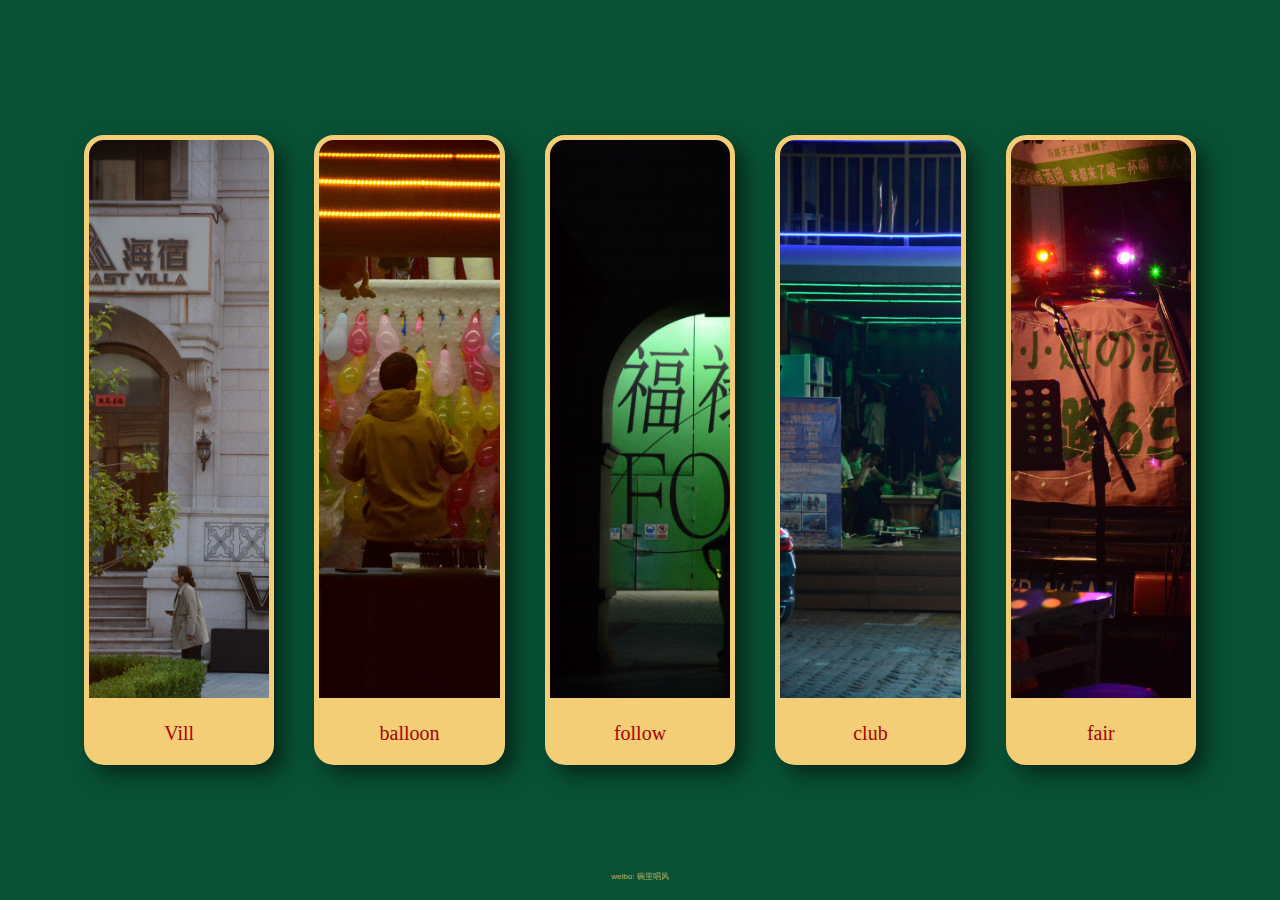
==== index.html @ 8e066c47 "做了一个网页，几张照片" ====
<!DOCTYPE html>
<html lang="en">

<head>
    <meta charset="UTF-8">
    <meta http-equiv="X-UA-Compatible" content="IE=edge">
    <meta name="viewport" content="width=device-width, initial-scale=1.0">
    <title>MYPHOTOS</title>
    <style>
        * {
            padding: 0;
            margin: 0;
        }

        body {
            display: flex;
            justify-content: center;
            align-items: center;
            height: 100vh;
            background-color: rgb(8, 81, 53);
            /* background-image: url(./DSC_0620.JPG); */
        }
        p{
            color:rgba(244, 206, 118, 0.767);
            font-family: Arial, Helvetica, sans-serif;
            text-decoration: none;
            position: absolute;
            bottom:2%;
            font-size: 50%;

        }
        a{
            color:rgba(244, 206, 118, 0.767);
            font-family: Arial, Helvetica, sans-serif;
            text-decoration: none;
        }
        .shell{
            width: 90%;
            height: 70%;
            display: flex;
        }
        .box{
            flex: 1;
            overflow: hidden;
            transition: .5s;
            margin: 0 20px;
            box-shadow: 10px 10px 20px rgba(0, 0, 0, .5);
            border-radius: 20px;
            border: 5px solid rgb(244, 206, 118);
            background-color: rgb(244, 206, 118);
        }
        .box>img{
            width: 150%;
            height: 90%;
            object-fit: cover;
            transition: .5s;
        }
        .box>span{
            font: 200 20px '优设标题黑';
            text-align: center;
            height: 10%;
            display: flex;
            justify-content: center;
            align-items: center;
            color: rgb(167, 1, 0);
        }
        .box:hover{
            flex-basis: 40%;
        }
        .box:hover>img{
            width: 100%;
            height: 100%;
        }
    </style>
</head>

<body>
    <p>weibo: <a href="https://weibo.com/u/7505404200" target="_blank">碗里唱风</a></p>
    <div class="shell">
        <div class="box">
            <img src="./网页_MYPHOTOS_001/DSC_0620.JPG">
            <span>Vill</span>
        </div>
        <div class="box">
            <img src="./网页_MYPHOTOS_001/DSC_0740.JPG">
            <span>balloon</span>
        </div>
        <div class="box">
            <img src="./网页_MYPHOTOS_001/DSC_0693.JPG">
            <span>follow</span>
        </div>
        <div class="box">
            <img src="./网页_MYPHOTOS_001/DSC_0768.JPG">
            <span>club</span>
        </div>
        <div class="box">
            <img src="./网页_MYPHOTOS_001/DSC_0750.JPG">
            <span>fair</span>
        </div>
    </div>
</body>

</html>
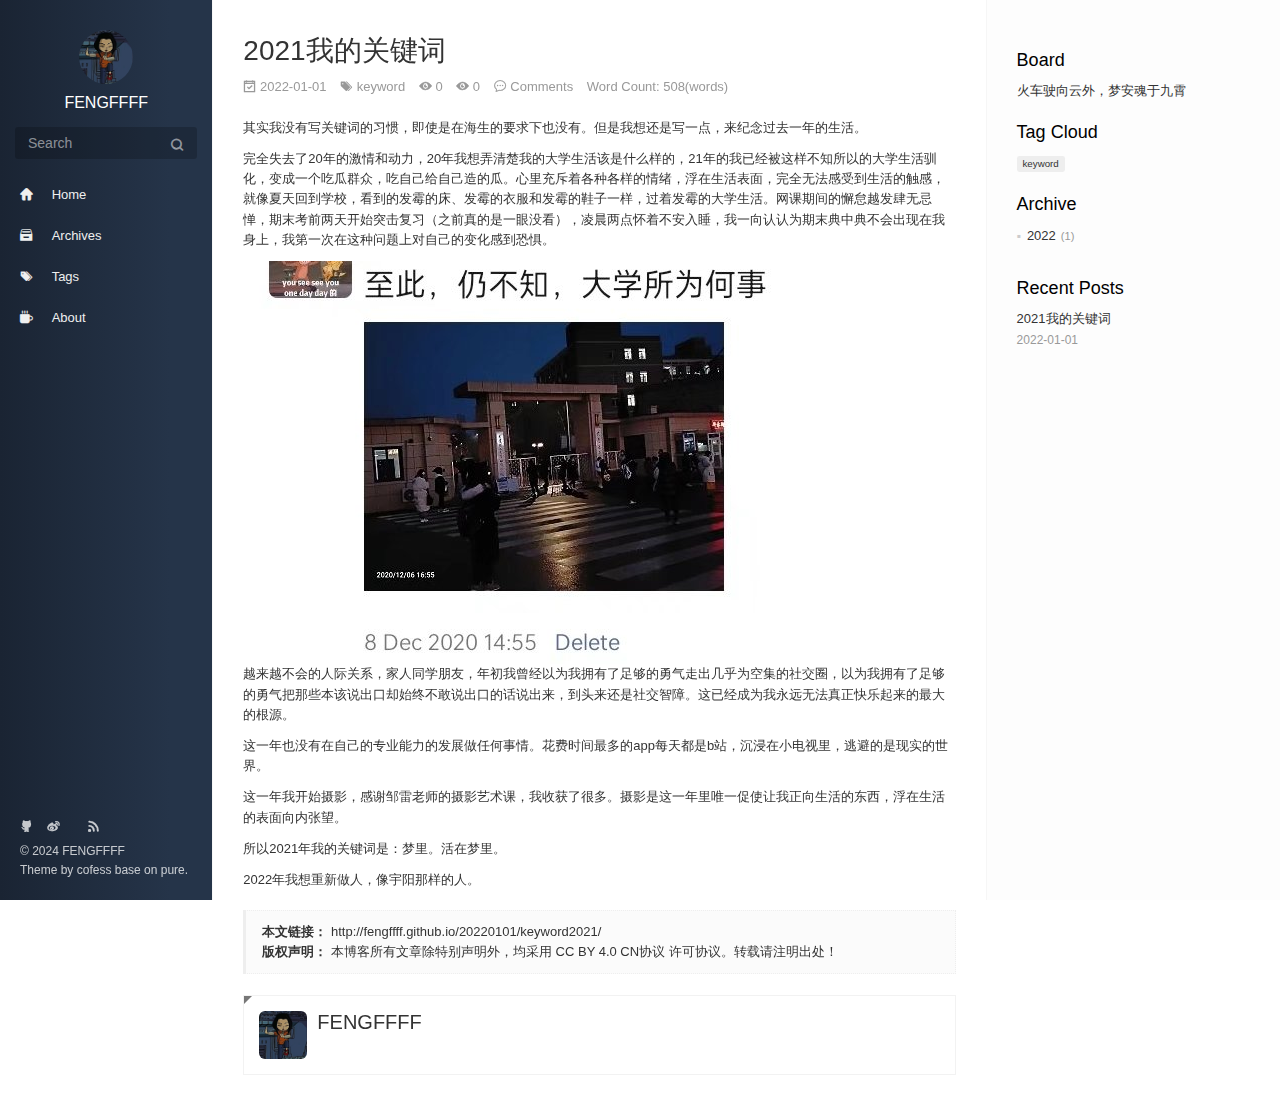
==== commit 39c2da98: "Site updated: 2024-10-10 18:46:12" ====
--- a/index.html
+++ b/index.html
@@ -1,103 +1,409 @@
 <!DOCTYPE html>
-<html lang="en">
-
+<html lang=en>
 <head>
-    <meta charset="UTF-8">
-    <meta http-equiv="X-UA-Compatible" content="IE=edge">
-    <meta name="viewport" content="width=device-width, initial-scale=1.0">
-    <title>MYPHOTOS</title>
-    <style>
-        * {
-            padding: 0;
-            margin: 0;
-        }
-
-        body {
-            display: flex;
-            justify-content: center;
-            align-items: center;
-            height: 100vh;
-            background-color: rgb(8, 81, 53);
-            /* background-image: url(./DSC_0620.JPG); */
-        }
-        p{
-            color:rgba(244, 206, 118, 0.767);
-            font-family: Arial, Helvetica, sans-serif;
-            text-decoration: none;
-            position: absolute;
-            bottom:2%;
-            font-size: 50%;
-
-        }
-        a{
-            color:rgba(244, 206, 118, 0.767);
-            font-family: Arial, Helvetica, sans-serif;
-            text-decoration: none;
-        }
-        .shell{
-            width: 90%;
-            height: 70%;
-            display: flex;
-        }
-        .box{
-            flex: 1;
-            overflow: hidden;
-            transition: .5s;
-            margin: 0 20px;
-            box-shadow: 10px 10px 20px rgba(0, 0, 0, .5);
-            border-radius: 20px;
-            border: 5px solid rgb(244, 206, 118);
-            background-color: rgb(244, 206, 118);
-        }
-        .box>img{
-            width: 150%;
-            height: 90%;
-            object-fit: cover;
-            transition: .5s;
-        }
-        .box>span{
-            font: 200 20px '优设标题黑';
-            text-align: center;
-            height: 10%;
-            display: flex;
-            justify-content: center;
-            align-items: center;
-            color: rgb(167, 1, 0);
-        }
-        .box:hover{
-            flex-basis: 40%;
-        }
-        .box:hover>img{
-            width: 100%;
-            height: 100%;
-        }
-    </style>
-</head>
-
-<body>
-    <p>weibo: <a href="https://weibo.com/u/7505404200" target="_blank">碗里唱风</a></p>
-    <div class="shell">
-        <div class="box">
-            <img src="./网页_MYPHOTOS_001/DSC_0620.JPG">
-            <span>Vill</span>
+  <meta charset="utf-8">
+  
+  <meta http-equiv="X-UA-Compatible" content="IE=edge,chrome=1">
+  <meta name="viewport" content="width=device-width, initial-scale=1, maximum-scale=1, minimum-scale=1, user-scalable=no, minimal-ui">
+  <meta name="renderer" content="webkit">
+  <meta http-equiv="Cache-Control" content="no-transform" />
+  <meta http-equiv="Cache-Control" content="no-siteapp" />
+  <meta name="apple-mobile-web-app-capable" content="yes">
+  <meta name="apple-mobile-web-app-status-bar-style" content="black">
+  <meta name="format-detection" content="telephone=no,email=no,adress=no">
+  <!-- Color theme for statusbar -->
+  <meta name="theme-color" content="#000000" />
+  <!-- 强制页面在当前窗口以独立页面显示,防止别人在框架里调用页面 -->
+  <meta http-equiv="window-target" content="_top" />
+  
+  
+  <title>Hello, FENGFFFF</title>
+  <meta property="og:type" content="website">
+<meta property="og:title" content="风の小站">
+<meta property="og:url" content="http://fengffff.github.io/index.html">
+<meta property="og:site_name" content="风の小站">
+<meta property="og:locale" content="en_US">
+<meta property="article:author" content="FENGFFFF">
+<meta name="twitter:card" content="summary">
+  <!-- Canonical links -->
+  <link rel="canonical" href="http://fengffff.github.io/index.html">
+  
+    <link rel="alternate" href="/atom.xml" title="风の小站" type="application/atom+xml">
+  
+  
+    <link rel="icon" href="images/xiaoyu1.png" type="image/x-icon">
+  
+  
+<link rel="stylesheet" href="/css/style.css">
+
+  
+  
+  
+  
+<meta name="generator" content="Hexo 6.3.0"></head>
+
+
+<body class="main-center theme-black" itemscope itemtype="http://schema.org/WebPage">
+  <header class="header" itemscope itemtype="http://schema.org/WPHeader">
+  <div class="slimContent">
+    <div class="navbar-header">
+      
+      
+      <div class="profile-block text-center">
+        <a id="avatar" href="https://github.com/FENGFFFF" target="_blank">
+          <img class="img-circle img-rotate" src="/images/xiaoyu1.jpg" width="200" height="200">
+        </a>
+        <h2 id="name" class="hidden-xs hidden-sm">FENGFFFF</h2>
+        <h3 id="title" class="hidden-xs hidden-sm hidden-md"></h3>
+        <!-- <small id="location" class="text-muted hidden-xs hidden-sm"><i class="icon icon-map-marker"></i> Dalian, China</small> -->
+      </div>
+      
+      <div class="search" id="search-form-wrap">
+
+    <form class="search-form sidebar-form">
+        <div class="input-group">
+            <input type="text" class="search-form-input form-control" placeholder="Search" />
+            <span class="input-group-btn">
+                <button type="submit" class="search-form-submit btn btn-flat" onclick="return false;"><i class="icon icon-search"></i></button>
+            </span>
         </div>
-        <div class="box">
-            <img src="./网页_MYPHOTOS_001/DSC_0740.JPG">
-            <span>balloon</span>
+    </form>
+    <div class="ins-search">
+  <div class="ins-search-mask"></div>
+  <div class="ins-search-container">
+    <div class="ins-input-wrapper">
+      <input type="text" class="ins-search-input" placeholder="Type something..." x-webkit-speech />
+      <button type="button" class="close ins-close ins-selectable" data-dismiss="modal" aria-label="Close"><span aria-hidden="true">×</span></button>
+    </div>
+    <div class="ins-section-wrapper">
+      <div class="ins-section-container"></div>
+    </div>
+  </div>
+</div>
+
+
+</div>
+      <button class="navbar-toggle collapsed" type="button" data-toggle="collapse" data-target="#main-navbar" aria-controls="main-navbar" aria-expanded="false">
+        <span class="sr-only">Toggle navigation</span>
+        <span class="icon-bar"></span>
+        <span class="icon-bar"></span>
+        <span class="icon-bar"></span>
+      </button>
+    </div>
+    <nav id="main-navbar" class="collapse navbar-collapse" itemscope itemtype="http://schema.org/SiteNavigationElement" role="navigation">
+      <ul class="nav navbar-nav main-nav ">
+        
+        
+        <li class="menu-item menu-item-home">
+          <a href="/.">
+            
+            <i class="icon icon-home-fill"></i>
+            
+            <span class="menu-title">Home</span>
+          </a>
+        </li>
+        
+        
+        <li class="menu-item menu-item-archives">
+          <a href="/archives">
+            
+            <i class="icon icon-archives-fill"></i>
+            
+            <span class="menu-title">Archives</span>
+          </a>
+        </li>
+        
+        
+        <li class="menu-item menu-item-tags">
+          <a href="/tags">
+            
+            <i class="icon icon-tags"></i>
+            
+            <span class="menu-title">Tags</span>
+          </a>
+        </li>
+        
+        
+        <li class="menu-item menu-item-about">
+          <a href="/about">
+            
+            <i class="icon icon-cup-fill"></i>
+            
+            <span class="menu-title">About</span>
+          </a>
+        </li>
+        
+      </ul>
+      
+	
+    <ul class="social-links">
+    	
+        <li><a href="https://github.com/FENGFFFF" target="_blank" title="Github" data-toggle=tooltip data-placement=top><i class="icon icon-github"></i></a></li>
+        
+        <li><a href="https://weibo.com/u/7505404200" target="_blank" title="Weibo" data-toggle=tooltip data-placement=top><i class="icon icon-weibo"></i></a></li>
+        
+        <li><a href="https://space.bilibili.com/353689349" target="_blank" title="Bilibili" data-toggle=tooltip data-placement=top><i class="icon icon-bilibili"></i></a></li>
+        
+        <li><a href="/atom.xml" target="_blank" title="Rss" data-toggle=tooltip data-placement=top><i class="icon icon-rss"></i></a></li>
+        
+    </ul>
+
+    </nav>
+  </div>
+</header>
+
+  
+    <aside class="sidebar" itemscope itemtype="http://schema.org/WPSideBar">
+  <div class="slimContent">
+    
+      <div class="widget">
+    <h3 class="widget-title">Board</h3>
+    <div class="widget-body">
+        <div id="board">
+            <div class="content">
+                <p>火车驶向云外，梦安魂于九霄</p>
+            </div>
         </div>
-        <div class="box">
-            <img src="./网页_MYPHOTOS_001/DSC_0693.JPG">
-            <span>follow</span>
+    </div>
+</div>
+
+    
+      
+
+    
+      
+  <div class="widget">
+    <h3 class="widget-title">Tag Cloud</h3>
+    <div class="widget-body tagcloud">
+      <a href="/tags/keyword/" style="font-size: 13px;">keyword</a>
+    </div>
+  </div>
+
+    
+      
+  <div class="widget">
+    <h3 class="widget-title">Archive</h3>
+    <div class="widget-body">
+      <ul class="archive-list"><li class="archive-list-item"><a class="archive-list-link" href="/archives/2022/">2022</a><span class="archive-list-count">1</span></li></ul>
+    </div>
+  </div>
+
+
+    
+      
+  <div class="widget">
+    <h3 class="widget-title">Recent Posts</h3>
+    <div class="widget-body">
+      <ul class="recent-post-list list-unstyled no-thumbnail">
+        
+          <li>
+            
+            <div class="item-inner">
+              <p class="item-category">
+                
+              </p>
+              <p class="item-title">
+                <a href="/20220101/keyword2021/" class="title">2021我的关键词</a>
+              </p>
+              <p class="item-date">
+                <time datetime="2022-01-01T00:24:00.000Z" itemprop="datePublished">2022-01-01</time>
+              </p>
+            </div>
+          </li>
+          
+      </ul>
+    </div>
+  </div>
+  
+
+    
+  </div>
+</aside>
+
+  
+  <main class="main" role="main">
+  
+  
+    <div class="content">
+  <article id="post-keyword2021" class="article article-type-post" itemscope itemtype="http://schema.org/BlogPosting">
+    
+    <div class="article-header">
+      
+        
+  
+    <h1 itemprop="name">
+      <a class="article-title" href="/20220101/keyword2021/">2021我的关键词</a>
+    </h1>
+  
+
+      
+      <div class="article-meta">
+        <span class="article-date">
+    <i class="icon icon-calendar-check"></i>
+	<a href="/20220101/keyword2021/" class="article-date">
+	  <time datetime="2022-01-01T00:24:00.000Z" itemprop="datePublished">2022-01-01</time>
+	</a>
+</span>
+        
+        
+  <span class="article-tag">
+    <i class="icon icon-tags"></i>
+	<a class="article-tag-link-link" href="/tags/keyword/" rel="tag">keyword</a>
+  </span>
+
+
+        
+	<span class="article-read hidden-xs">
+	    <i class="icon icon-eye-fill" aria-hidden="true"></i>
+	    <span id="busuanzi_container_page_pv">
+			<span id="busuanzi_value_page_pv">0</span>
+		</span>
+	</span>
+
+
+	<span class="article-read hidden-xs">
+    	<i class="icon icon-eye-fill" aria-hidden="true"></i>
+    	<span id="/20220101/keyword2021/" class="leancloud_visitors"  data-flag-title="2021我的关键词">
+			<span class="leancloud-visitors-count">0</span>
+		</span>
+    </span>
+
+        <span class="post-comment"><i class="icon icon-comment"></i> <a href="/20220101/keyword2021/#comments" class="article-comment-link">Comments</a></span>
+        
+	
+		<span class="post-wordcount hidden-xs" itemprop="wordCount">Word Count: 508(words)</span>
+	
+	
+
+      </div>
+    </div>
+    <div class="article-entry marked-body" itemprop="articleBody">
+      
+        <p>其实我没有写关键词的习惯，即使是在海生的要求下也没有。但是我想还是写一点，来纪念过去一年的生活。</p>
+<p>完全失去了20年的激情和动力，20年我想弄清楚我的大学生活该是什么样的，21年的我已经被这样不知所以的大学生活驯化，变成一个吃瓜群众，吃自己给自己造的瓜。心里充斥着各种各样的情绪，浮在生活表面，完全无法感受到生活的触感，就像夏天回到学校，看到的发霉的床、发霉的衣服和发霉的鞋子一样，过着发霉的大学生活。网课期间的懈怠越发肆无忌惮，期末考前两天开始突击复习（之前真的是一眼没看），凌晨两点怀着不安入睡，我一向认认为期末典中典不会出现在我身上，我第一次在这种问题上对自己的变化感到恐惧。</p>
+<img src="/20220101/keyword2021/keyword2021-1.jpg" class="" title="2020年12月8日 如今早已找不回那种活力和冲撞的状态">
+
+<p>越来越不会的人际关系，家人同学朋友，年初我曾经以为我拥有了足够的勇气走出几乎为空集的社交圈，以为我拥有了足够的勇气把那些本该说出口却始终不敢说出口的话说出来，到头来还是社交智障。这已经成为我永远无法真正快乐起来的最大的根源。</p>
+<p>这一年也没有在自己的专业能力的发展做任何事情。花费时间最多的app每天都是b站，沉浸在小电视里，逃避的是现实的世界。</p>
+<p>这一年我开始摄影，感谢邹雷老师的摄影艺术课，我收获了很多。摄影是这一年里唯一促使让我正向生活的东西，浮在生活的表面向内张望。</p>
+<p>所以2021年我的关键词是：梦里。活在梦里。</p>
+<p>2022年我想重新做人，像宇阳那样的人。</p>
+
+      
+    </div>
+    <div class="article-footer">
+      <blockquote class="mt-2x">
+  <ul class="post-copyright list-unstyled">
+    
+    <li class="post-copyright-link hidden-xs">
+      <strong>本文链接：</strong>
+      <a href="http://fengffff.github.io/20220101/keyword2021/" title="2021我的关键词" target="_blank" rel="external">http://fengffff.github.io/20220101/keyword2021/</a>
+    </li>
+    
+    <li class="post-copyright-license">
+      <strong>版权声明： </strong> 本博客所有文章除特别声明外，均采用 <a href="http://creativecommons.org/licenses/by/4.0/deed.zh" target="_blank" rel="external">CC BY 4.0 CN协议</a> 许可协议。转载请注明出处！
+    </li>
+  </ul>
+</blockquote>
+
+
+<div class="panel panel-default panel-badger">
+  <div class="panel-body">
+    <figure class="media">
+      <div class="media-left">
+        <a href="https://github.com/FENGFFFF" target="_blank" class="img-burn thumb-sm visible-lg">
+          <img src="/images/xiaoyu1.jpg" class="img-rounded w-full" alt="">
+        </a>
+      </div>
+      <div class="media-body">
+        <h3 class="media-heading"><a href="https://github.com/FENGFFFF" target="_blank"><span class="text-dark">FENGFFFF</span><small class="ml-1x"></small></a></h3>
+        <div></div>
+      </div>
+    </figure>
+  </div>
+</div>
+
+
+    </div>
+  </article>
+  
+</div>
+
+  
+
+   
+</main>
+
+  <footer class="footer" itemscope itemtype="http://schema.org/WPFooter">
+	
+	
+    <ul class="social-links">
+    	
+        <li><a href="https://github.com/FENGFFFF" target="_blank" title="Github" data-toggle=tooltip data-placement=top><i class="icon icon-github"></i></a></li>
+        
+        <li><a href="https://weibo.com/u/7505404200" target="_blank" title="Weibo" data-toggle=tooltip data-placement=top><i class="icon icon-weibo"></i></a></li>
+        
+        <li><a href="https://space.bilibili.com/353689349" target="_blank" title="Bilibili" data-toggle=tooltip data-placement=top><i class="icon icon-bilibili"></i></a></li>
+        
+        <li><a href="/atom.xml" target="_blank" title="Rss" data-toggle=tooltip data-placement=top><i class="icon icon-rss"></i></a></li>
+        
+    </ul>
+
+    <div class="copyright">
+    	
+        &copy; 2024 FENGFFFF
+        
+        <div class="publishby">
+        	Theme by <a href="https://github.com/cofess" target="_blank"> cofess </a>base on <a href="https://github.com/cofess/hexo-theme-pure" target="_blank">pure</a>.
         </div>
-        <div class="box">
-            <img src="./网页_MYPHOTOS_001/DSC_0768.JPG">
-            <span>club</span>
-        </div>
-        <div class="box">
-            <img src="./网页_MYPHOTOS_001/DSC_0750.JPG">
-            <span>fair</span>
-        </div>
-    </div>
+    </div>
+</footer>
+  <script src="//cdn.jsdelivr.net/npm/jquery@1.12.4/dist/jquery.min.js"></script>
+<script>
+window.jQuery || document.write('<script src="js/jquery.min.js"><\/script>')
+</script>
+
+<script src="/js/plugin.min.js"></script>
+
+
+<script src="/js/application.js"></script>
+
+
+    <script>
+(function (window) {
+    var INSIGHT_CONFIG = {
+        TRANSLATION: {
+            POSTS: 'Posts',
+            PAGES: 'Pages',
+            CATEGORIES: 'Categories',
+            TAGS: 'Tags',
+            UNTITLED: '(Untitled)',
+        },
+        ROOT_URL: '/',
+        CONTENT_URL: '/content.json',
+    };
+    window.INSIGHT_CONFIG = INSIGHT_CONFIG;
+})(window);
+</script>
+
+<script src="/js/insight.js"></script>
+
+
+
+
+
+
+   
+<script async src="//busuanzi.ibruce.info/busuanzi/2.3/busuanzi.pure.mini.js"></script>
+
+
+
+
+
+
+
+
+
+
 </body>
-
 </html>--- a/css/style.css
+++ b/css/style.css
@@ -0,0 +1,9215 @@
+@charset "UTF-8";
+
+/**
+ * global variables and mixins
+ */
+
+/**
+ * font family
+ */
+
+/**
+ * 
+ */
+
+/* Mixins */
+
+/**
+ * bootstrap
+ */
+
+/*!
+ * Bootstrap v3.3.7 (http://getbootstrap.com)
+ * Copyright 2011-2016 Twitter, Inc.
+ * Licensed under MIT (https://github.com/twbs/bootstrap/blob/master/LICENSE)
+ */
+
+/*! normalize.css v3.0.3 | MIT License | github.com/necolas/normalize.css */
+
+html {
+  font-family: sans-serif;
+  -ms-text-size-adjust: 100%;
+  -webkit-text-size-adjust: 100%;
+}
+
+body {
+  margin: 0;
+}
+
+article,
+aside,
+details,
+figcaption,
+figure,
+footer,
+header,
+hgroup,
+main,
+menu,
+nav,
+section,
+summary {
+  display: block;
+}
+
+audio,
+canvas,
+progress,
+video {
+  display: inline-block;
+  vertical-align: baseline;
+}
+
+audio:not([controls]) {
+  display: none;
+  height: 0;
+}
+
+[hidden],
+template {
+  display: none;
+}
+
+a {
+  background-color: transparent;
+}
+
+a:active,
+a:hover {
+  outline: 0;
+}
+
+abbr[title] {
+  border-bottom: 1px dotted;
+}
+
+b,
+strong {
+  font-weight: bold;
+}
+
+dfn {
+  font-style: italic;
+}
+
+h1 {
+  font-size: 2em;
+  margin: 0.67em 0;
+}
+
+mark {
+  background: #ff0;
+  color: #000;
+}
+
+small {
+  font-size: 80%;
+}
+
+sub,
+sup {
+  font-size: 75%;
+  line-height: 0;
+  position: relative;
+  vertical-align: baseline;
+}
+
+sup {
+  top: -0.5em;
+}
+
+sub {
+  bottom: -0.25em;
+}
+
+img {
+  border: 0;
+}
+
+svg:not(:root) {
+  overflow: hidden;
+}
+
+figure {
+  margin: 1em 40px;
+}
+
+hr {
+  -webkit-box-sizing: content-box;
+  box-sizing: content-box;
+  height: 0;
+}
+
+pre {
+  overflow: auto;
+}
+
+code,
+kbd,
+pre,
+samp {
+  font-family: monospace,monospace;
+  font-size: 1em;
+}
+
+button,
+input,
+optgroup,
+select,
+textarea {
+  color: inherit;
+  font: inherit;
+  margin: 0;
+}
+
+button {
+  overflow: visible;
+}
+
+button,
+select {
+  text-transform: none;
+}
+
+button,
+html input[type="button"],
+input[type="reset"],
+input[type="submit"] {
+  -webkit-appearance: button;
+  cursor: pointer;
+}
+
+button[disabled],
+html input[disabled] {
+  cursor: default;
+}
+
+button::-moz-focus-inner,
+input::-moz-focus-inner {
+  border: 0;
+  padding: 0;
+}
+
+input {
+  line-height: normal;
+}
+
+input[type="checkbox"],
+input[type="radio"] {
+  -webkit-box-sizing: border-box;
+  box-sizing: border-box;
+  padding: 0;
+}
+
+input[type="number"]::-webkit-inner-spin-button,
+input[type="number"]::-webkit-outer-spin-button {
+  height: auto;
+}
+
+input[type="search"] {
+  -webkit-appearance: textfield;
+  -webkit-box-sizing: content-box;
+  box-sizing: content-box;
+}
+
+input[type="search"]::-webkit-search-cancel-button,
+input[type="search"]::-webkit-search-decoration {
+  -webkit-appearance: none;
+}
+
+fieldset {
+  border: 1px solid #c0c0c0;
+  margin: 0 2px;
+  padding: 0.35em 0.625em 0.75em;
+}
+
+legend {
+  border: 0;
+  padding: 0;
+}
+
+textarea {
+  overflow: auto;
+}
+
+optgroup {
+  font-weight: bold;
+}
+
+table {
+  border-collapse: collapse;
+  border-spacing: 0;
+}
+
+td,
+th {
+  padding: 0;
+}
+
+/*! Source: https://github.com/h5bp/html5-boilerplate/blob/master/src/css/main.css */
+
+* {
+  -webkit-box-sizing: border-box;
+  box-sizing: border-box;
+}
+
+*:before,
+*:after {
+  -webkit-box-sizing: border-box;
+  box-sizing: border-box;
+}
+
+html {
+  font-size: 10px;
+  -webkit-tap-highlight-color: transparent;
+}
+
+input,
+button,
+select,
+textarea {
+  font-family: inherit;
+  font-size: inherit;
+  line-height: inherit;
+}
+
+a {
+  color: #2196f3;
+  text-decoration: none;
+}
+
+a:hover,
+a:focus {
+  color: #0a6ebd;
+  text-decoration: underline;
+}
+
+a:focus {
+  outline: 5px auto -webkit-focus-ring-color;
+  outline-offset: -2px;
+}
+
+figure {
+  margin: 0;
+}
+
+img {
+  vertical-align: middle;
+}
+
+.img-responsive {
+  display: block;
+  max-width: 100%;
+  height: auto;
+}
+
+.img-rounded {
+  border-radius: 6px;
+}
+
+.img-thumbnail {
+  padding: 4px;
+  line-height: 1.57143;
+  background-color: #fff;
+  border: 1px solid #ddd;
+  border-radius: 4px;
+  -webkit-transition: all 0.2s ease-in-out;
+  transition: all 0.2s ease-in-out;
+  display: inline-block;
+  max-width: 100%;
+  height: auto;
+}
+
+.img-circle {
+  border-radius: 50%;
+}
+
+hr {
+  margin-top: 21px;
+  margin-bottom: 21px;
+  border: 0;
+  border-top: 1px solid #eeeeee;
+}
+
+.sr-only {
+  position: absolute;
+  width: 1px;
+  height: 1px;
+  margin: -1px;
+  padding: 0;
+  overflow: hidden;
+  clip: rect(0, 0, 0, 0);
+  border: 0;
+}
+
+.sr-only-focusable:active,
+.sr-only-focusable:focus {
+  position: static;
+  width: auto;
+  height: auto;
+  margin: 0;
+  overflow: visible;
+  clip: auto;
+}
+
+[role="button"] {
+  cursor: pointer;
+}
+
+h1,
+h2,
+h3,
+h4,
+h5,
+h6,
+.h1,
+.h2,
+.h3,
+.h4,
+.h5,
+.h6 {
+  font-family: inherit;
+  font-weight: 500;
+  line-height: 1.1;
+  color: inherit;
+}
+
+h1 small,
+h1 .small,
+h2 small,
+h2 .small,
+h3 small,
+h3 .small,
+h4 small,
+h4 .small,
+h5 small,
+h5 .small,
+h6 small,
+h6 .small,
+.h1 small,
+.h1 .small,
+.h2 small,
+.h2 .small,
+.h3 small,
+.h3 .small,
+.h4 small,
+.h4 .small,
+.h5 small,
+.h5 .small,
+.h6 small,
+.h6 .small {
+  font-weight: normal;
+  line-height: 1;
+  color: #777777;
+}
+
+h1,
+.h1,
+h2,
+.h2,
+h3,
+.h3 {
+  margin-top: 21px;
+  margin-bottom: 10.5px;
+}
+
+h1 small,
+h1 .small,
+.h1 small,
+.h1 .small,
+h2 small,
+h2 .small,
+.h2 small,
+.h2 .small,
+h3 small,
+h3 .small,
+.h3 small,
+.h3 .small {
+  font-size: 65%;
+}
+
+h4,
+.h4,
+h5,
+.h5,
+h6,
+.h6 {
+  margin-top: 10.5px;
+  margin-bottom: 10.5px;
+}
+
+h4 small,
+h4 .small,
+.h4 small,
+.h4 .small,
+h5 small,
+h5 .small,
+.h5 small,
+.h5 .small,
+h6 small,
+h6 .small,
+.h6 small,
+.h6 .small {
+  font-size: 75%;
+}
+
+h1,
+.h1 {
+  font-size: 28px;
+}
+
+h2,
+.h2 {
+  font-size: 24px;
+}
+
+h3,
+.h3 {
+  font-size: 20px;
+}
+
+h4,
+.h4 {
+  font-size: 16px;
+}
+
+h5,
+.h5 {
+  font-size: 12px;
+}
+
+h6,
+.h6 {
+  font-size: 10px;
+}
+
+p {
+  margin: 0 0 10.5px;
+}
+
+.lead {
+  margin-bottom: 21px;
+  font-size: 16px;
+  font-weight: 300;
+  line-height: 1.4;
+}
+
+small,
+.small {
+  font-size: 85%;
+}
+
+mark,
+.mark {
+  background-color: #fcf8e3;
+  padding: .2em;
+}
+
+.text-left {
+  text-align: left;
+}
+
+.text-right {
+  text-align: right;
+}
+
+.text-center {
+  text-align: center;
+}
+
+.text-justify {
+  text-align: justify;
+}
+
+.text-nowrap {
+  white-space: nowrap;
+}
+
+.text-lowercase {
+  text-transform: lowercase;
+}
+
+.text-uppercase,
+.initialism {
+  text-transform: uppercase;
+}
+
+.text-capitalize {
+  text-transform: capitalize;
+}
+
+.text-muted {
+  color: #777777 !important;
+}
+
+.text-primary {
+  color: #2196f3;
+}
+
+a.text-primary:hover,
+a.text-primary:focus {
+  color: #0c7cd5;
+}
+
+.text-success {
+  color: #3c763d;
+}
+
+a.text-success:hover,
+a.text-success:focus {
+  color: #2b542c;
+}
+
+.text-info {
+  color: #31708f;
+}
+
+a.text-info:hover,
+a.text-info:focus {
+  color: #245269;
+}
+
+.text-warning {
+  color: #8a6d3b;
+}
+
+a.text-warning:hover,
+a.text-warning:focus {
+  color: #66512c;
+}
+
+.text-danger {
+  color: #a94442;
+}
+
+a.text-danger:hover,
+a.text-danger:focus {
+  color: #843534;
+}
+
+.bg-primary {
+  color: #fff;
+}
+
+.bg-primary {
+  background-color: #2196f3;
+}
+
+a.bg-primary:hover,
+a.bg-primary:focus {
+  background-color: #0c7cd5;
+}
+
+.bg-success {
+  background-color: #dff0d8;
+}
+
+a.bg-success:hover,
+a.bg-success:focus {
+  background-color: #c1e2b3;
+}
+
+.bg-info {
+  background-color: #d9edf7;
+}
+
+a.bg-info:hover,
+a.bg-info:focus {
+  background-color: #afd9ee;
+}
+
+.bg-warning {
+  background-color: #fcf8e3;
+}
+
+a.bg-warning:hover,
+a.bg-warning:focus {
+  background-color: #f7ecb5;
+}
+
+.bg-danger {
+  background-color: #f2dede;
+}
+
+a.bg-danger:hover,
+a.bg-danger:focus {
+  background-color: #e4b9b9;
+}
+
+.page-header {
+  padding-bottom: 9.5px;
+  margin: 42px 0 21px;
+  border-bottom: 1px solid #eeeeee;
+}
+
+ul,
+ol {
+  margin-top: 0;
+  margin-bottom: 10.5px;
+}
+
+ul ul,
+ul ol,
+ol ul,
+ol ol {
+  margin-bottom: 0;
+}
+
+.list-unstyled {
+  padding-left: 0;
+  list-style: none;
+}
+
+.list-inline {
+  padding-left: 0;
+  list-style: none;
+  margin-left: -5px;
+}
+
+.list-inline > li {
+  display: inline-block;
+  padding-left: 5px;
+  padding-right: 5px;
+}
+
+dl {
+  margin-top: 0;
+  margin-bottom: 21px;
+}
+
+dt,
+dd {
+  line-height: 1.57143;
+}
+
+dt {
+  font-weight: bold;
+}
+
+dd {
+  margin-left: 0;
+}
+
+.dl-horizontal dd:before,
+.dl-horizontal dd:after {
+  content: " ";
+  display: table;
+}
+
+.dl-horizontal dd:after {
+  clear: both;
+}
+
+abbr[title],
+abbr[data-original-title] {
+  cursor: help;
+  border-bottom: 1px dotted #777777;
+}
+
+.initialism {
+  font-size: 90%;
+}
+
+blockquote {
+  padding: 10.5px 16px;
+  margin: 0 0 21px;
+  border: 1px dotted #eeeeee;
+  border-left: 3px solid #eeeeee;
+  background-color: #fbfbfb;
+}
+
+blockquote p:last-child,
+blockquote ul:last-child,
+blockquote ol:last-child {
+  margin-bottom: 0;
+}
+
+blockquote footer,
+blockquote small,
+blockquote .small {
+  display: block;
+  font-size: 80%;
+  line-height: 1.57143;
+  color: #777777;
+}
+
+blockquote footer:before,
+blockquote small:before,
+blockquote .small:before {
+  content: '\2014 \00A0';
+}
+
+.blockquote-reverse,
+blockquote.pull-right {
+  padding-right: 15px;
+  padding-left: 0;
+  border-right: 5px solid #eeeeee;
+  border-left: 0;
+  text-align: right;
+}
+
+.blockquote-reverse footer:before,
+.blockquote-reverse small:before,
+.blockquote-reverse .small:before,
+blockquote.pull-right footer:before,
+blockquote.pull-right small:before,
+blockquote.pull-right .small:before {
+  content: '';
+}
+
+.blockquote-reverse footer:after,
+.blockquote-reverse small:after,
+.blockquote-reverse .small:after,
+blockquote.pull-right footer:after,
+blockquote.pull-right small:after,
+blockquote.pull-right .small:after {
+  content: '\00A0 \2014';
+}
+
+address {
+  margin-bottom: 21px;
+  font-style: normal;
+  line-height: 1.57143;
+}
+
+.container {
+  margin-right: auto;
+  margin-left: auto;
+  padding-left: 15px;
+  padding-right: 15px;
+}
+
+.container:before,
+.container:after {
+  content: " ";
+  display: table;
+}
+
+.container:after {
+  clear: both;
+}
+
+.container-fluid {
+  margin-right: auto;
+  margin-left: auto;
+  padding-left: 15px;
+  padding-right: 15px;
+}
+
+.container-fluid:before,
+.container-fluid:after {
+  content: " ";
+  display: table;
+}
+
+.container-fluid:after {
+  clear: both;
+}
+
+.row {
+  margin-left: -15px;
+  margin-right: -15px;
+}
+
+.row:before,
+.row:after {
+  content: " ";
+  display: table;
+}
+
+.row:after {
+  clear: both;
+}
+
+.col-xs-1,
+.col-sm-1,
+.col-md-1,
+.col-lg-1,
+.col-xs-2,
+.col-sm-2,
+.col-md-2,
+.col-lg-2,
+.col-xs-3,
+.col-sm-3,
+.col-md-3,
+.col-lg-3,
+.col-xs-4,
+.col-sm-4,
+.col-md-4,
+.col-lg-4,
+.col-xs-5,
+.col-sm-5,
+.col-md-5,
+.col-lg-5,
+.col-xs-6,
+.col-sm-6,
+.col-md-6,
+.col-lg-6,
+.col-xs-7,
+.col-sm-7,
+.col-md-7,
+.col-lg-7,
+.col-xs-8,
+.col-sm-8,
+.col-md-8,
+.col-lg-8,
+.col-xs-9,
+.col-sm-9,
+.col-md-9,
+.col-lg-9,
+.col-xs-10,
+.col-sm-10,
+.col-md-10,
+.col-lg-10,
+.col-xs-11,
+.col-sm-11,
+.col-md-11,
+.col-lg-11,
+.col-xs-12,
+.col-sm-12,
+.col-md-12,
+.col-lg-12 {
+  position: relative;
+  min-height: 1px;
+  padding-left: 15px;
+  padding-right: 15px;
+}
+
+.col-xs-1,
+.col-xs-2,
+.col-xs-3,
+.col-xs-4,
+.col-xs-5,
+.col-xs-6,
+.col-xs-7,
+.col-xs-8,
+.col-xs-9,
+.col-xs-10,
+.col-xs-11,
+.col-xs-12 {
+  float: left;
+}
+
+.col-xs-1 {
+  width: 8.33333%;
+}
+
+.col-xs-2 {
+  width: 16.66667%;
+}
+
+.col-xs-3 {
+  width: 25%;
+}
+
+.col-xs-4 {
+  width: 33.33333%;
+}
+
+.col-xs-5 {
+  width: 41.66667%;
+}
+
+.col-xs-6 {
+  width: 50%;
+}
+
+.col-xs-7 {
+  width: 58.33333%;
+}
+
+.col-xs-8 {
+  width: 66.66667%;
+}
+
+.col-xs-9 {
+  width: 75%;
+}
+
+.col-xs-10 {
+  width: 83.33333%;
+}
+
+.col-xs-11 {
+  width: 91.66667%;
+}
+
+.col-xs-12 {
+  width: 100%;
+}
+
+.col-xs-pull-0 {
+  right: auto;
+}
+
+.col-xs-pull-1 {
+  right: 8.33333%;
+}
+
+.col-xs-pull-2 {
+  right: 16.66667%;
+}
+
+.col-xs-pull-3 {
+  right: 25%;
+}
+
+.col-xs-pull-4 {
+  right: 33.33333%;
+}
+
+.col-xs-pull-5 {
+  right: 41.66667%;
+}
+
+.col-xs-pull-6 {
+  right: 50%;
+}
+
+.col-xs-pull-7 {
+  right: 58.33333%;
+}
+
+.col-xs-pull-8 {
+  right: 66.66667%;
+}
+
+.col-xs-pull-9 {
+  right: 75%;
+}
+
+.col-xs-pull-10 {
+  right: 83.33333%;
+}
+
+.col-xs-pull-11 {
+  right: 91.66667%;
+}
+
+.col-xs-pull-12 {
+  right: 100%;
+}
+
+.col-xs-push-0 {
+  left: auto;
+}
+
+.col-xs-push-1 {
+  left: 8.33333%;
+}
+
+.col-xs-push-2 {
+  left: 16.66667%;
+}
+
+.col-xs-push-3 {
+  left: 25%;
+}
+
+.col-xs-push-4 {
+  left: 33.33333%;
+}
+
+.col-xs-push-5 {
+  left: 41.66667%;
+}
+
+.col-xs-push-6 {
+  left: 50%;
+}
+
+.col-xs-push-7 {
+  left: 58.33333%;
+}
+
+.col-xs-push-8 {
+  left: 66.66667%;
+}
+
+.col-xs-push-9 {
+  left: 75%;
+}
+
+.col-xs-push-10 {
+  left: 83.33333%;
+}
+
+.col-xs-push-11 {
+  left: 91.66667%;
+}
+
+.col-xs-push-12 {
+  left: 100%;
+}
+
+.col-xs-offset-0 {
+  margin-left: 0%;
+}
+
+.col-xs-offset-1 {
+  margin-left: 8.33333%;
+}
+
+.col-xs-offset-2 {
+  margin-left: 16.66667%;
+}
+
+.col-xs-offset-3 {
+  margin-left: 25%;
+}
+
+.col-xs-offset-4 {
+  margin-left: 33.33333%;
+}
+
+.col-xs-offset-5 {
+  margin-left: 41.66667%;
+}
+
+.col-xs-offset-6 {
+  margin-left: 50%;
+}
+
+.col-xs-offset-7 {
+  margin-left: 58.33333%;
+}
+
+.col-xs-offset-8 {
+  margin-left: 66.66667%;
+}
+
+.col-xs-offset-9 {
+  margin-left: 75%;
+}
+
+.col-xs-offset-10 {
+  margin-left: 83.33333%;
+}
+
+.col-xs-offset-11 {
+  margin-left: 91.66667%;
+}
+
+.col-xs-offset-12 {
+  margin-left: 100%;
+}
+
+.btn {
+  display: inline-block;
+  margin-bottom: 0;
+  font-weight: normal;
+  text-align: center;
+  vertical-align: middle;
+  -ms-touch-action: manipulation;
+  touch-action: manipulation;
+  cursor: pointer;
+  background-image: none;
+  border: 1px solid transparent;
+  white-space: nowrap;
+  padding: 6px 12px;
+  font-size: 14px;
+  line-height: 1.57143;
+  border-radius: 4px;
+  -webkit-user-select: none;
+  -moz-user-select: none;
+  -ms-user-select: none;
+  user-select: none;
+}
+
+.btn:focus,
+.btn.focus,
+.btn:active:focus,
+.btn:active.focus,
+.btn.active:focus,
+.btn.active.focus {
+  outline: 5px auto -webkit-focus-ring-color;
+  outline-offset: -2px;
+}
+
+.btn:hover,
+.btn:focus,
+.btn.focus {
+  color: #333;
+  text-decoration: none;
+}
+
+.btn:active,
+.btn.active {
+  outline: 0;
+  background-image: none;
+  -webkit-box-shadow: inset 0 3px 5px rgba(0, 0, 0, 0.125);
+  box-shadow: inset 0 3px 5px rgba(0, 0, 0, 0.125);
+}
+
+.btn.disabled,
+.btn[disabled],
+fieldset[disabled] .btn {
+  cursor: not-allowed;
+  opacity: 0.65;
+  filter: alpha(opacity=65);
+  -webkit-box-shadow: none;
+  box-shadow: none;
+}
+
+a.btn.disabled,
+fieldset[disabled] a.btn {
+  pointer-events: none;
+}
+
+.btn-default {
+  color: #333;
+  background-color: #fff;
+  border-color: #ccc;
+}
+
+.btn-default:focus,
+.btn-default.focus {
+  color: #333;
+  background-color: #e6e6e6;
+  border-color: #8c8c8c;
+}
+
+.btn-default:hover {
+  color: #333;
+  background-color: #e6e6e6;
+  border-color: #adadad;
+}
+
+.btn-default:active,
+.btn-default.active,
+.open > .btn-default.dropdown-toggle {
+  color: #333;
+  background-color: #e6e6e6;
+  border-color: #adadad;
+}
+
+.btn-default:active:hover,
+.btn-default:active:focus,
+.btn-default:active.focus,
+.btn-default.active:hover,
+.btn-default.active:focus,
+.btn-default.active.focus,
+.open > .btn-default.dropdown-toggle:hover,
+.open > .btn-default.dropdown-toggle:focus,
+.open > .btn-default.dropdown-toggle.focus {
+  color: #333;
+  background-color: #d4d4d4;
+  border-color: #8c8c8c;
+}
+
+.btn-default:active,
+.btn-default.active,
+.open > .btn-default.dropdown-toggle {
+  background-image: none;
+}
+
+.btn-default.disabled:hover,
+.btn-default.disabled:focus,
+.btn-default.disabled.focus,
+.btn-default[disabled]:hover,
+.btn-default[disabled]:focus,
+.btn-default[disabled].focus,
+fieldset[disabled] .btn-default:hover,
+fieldset[disabled] .btn-default:focus,
+fieldset[disabled] .btn-default.focus {
+  background-color: #fff;
+  border-color: #ccc;
+}
+
+.btn-default .badge {
+  color: #fff;
+  background-color: #333;
+}
+
+.btn-primary {
+  color: #fff;
+  background-color: #2196f3;
+  border-color: #0d8aee;
+}
+
+.btn-primary:focus,
+.btn-primary.focus {
+  color: #fff;
+  background-color: #0c7cd5;
+  border-color: #064475;
+}
+
+.btn-primary:hover {
+  color: #fff;
+  background-color: #0c7cd5;
+  border-color: #0a68b4;
+}
+
+.btn-primary:active,
+.btn-primary.active,
+.open > .btn-primary.dropdown-toggle {
+  color: #fff;
+  background-color: #0c7cd5;
+  border-color: #0a68b4;
+}
+
+.btn-primary:active:hover,
+.btn-primary:active:focus,
+.btn-primary:active.focus,
+.btn-primary.active:hover,
+.btn-primary.active:focus,
+.btn-primary.active.focus,
+.open > .btn-primary.dropdown-toggle:hover,
+.open > .btn-primary.dropdown-toggle:focus,
+.open > .btn-primary.dropdown-toggle.focus {
+  color: #fff;
+  background-color: #0a68b4;
+  border-color: #064475;
+}
+
+.btn-primary:active,
+.btn-primary.active,
+.open > .btn-primary.dropdown-toggle {
+  background-image: none;
+}
+
+.btn-primary.disabled:hover,
+.btn-primary.disabled:focus,
+.btn-primary.disabled.focus,
+.btn-primary[disabled]:hover,
+.btn-primary[disabled]:focus,
+.btn-primary[disabled].focus,
+fieldset[disabled] .btn-primary:hover,
+fieldset[disabled] .btn-primary:focus,
+fieldset[disabled] .btn-primary.focus {
+  background-color: #2196f3;
+  border-color: #0d8aee;
+}
+
+.btn-primary .badge {
+  color: #2196f3;
+  background-color: #fff;
+}
+
+.btn-success {
+  color: #fff;
+  background-color: #5cb85c;
+  border-color: #4cae4c;
+}
+
+.btn-success:focus,
+.btn-success.focus {
+  color: #fff;
+  background-color: #449d44;
+  border-color: #255625;
+}
+
+.btn-success:hover {
+  color: #fff;
+  background-color: #449d44;
+  border-color: #398439;
+}
+
+.btn-success:active,
+.btn-success.active,
+.open > .btn-success.dropdown-toggle {
+  color: #fff;
+  background-color: #449d44;
+  border-color: #398439;
+}
+
+.btn-success:active:hover,
+.btn-success:active:focus,
+.btn-success:active.focus,
+.btn-success.active:hover,
+.btn-success.active:focus,
+.btn-success.active.focus,
+.open > .btn-success.dropdown-toggle:hover,
+.open > .btn-success.dropdown-toggle:focus,
+.open > .btn-success.dropdown-toggle.focus {
+  color: #fff;
+  background-color: #398439;
+  border-color: #255625;
+}
+
+.btn-success:active,
+.btn-success.active,
+.open > .btn-success.dropdown-toggle {
+  background-image: none;
+}
+
+.btn-success.disabled:hover,
+.btn-success.disabled:focus,
+.btn-success.disabled.focus,
+.btn-success[disabled]:hover,
+.btn-success[disabled]:focus,
+.btn-success[disabled].focus,
+fieldset[disabled] .btn-success:hover,
+fieldset[disabled] .btn-success:focus,
+fieldset[disabled] .btn-success.focus {
+  background-color: #5cb85c;
+  border-color: #4cae4c;
+}
+
+.btn-success .badge {
+  color: #5cb85c;
+  background-color: #fff;
+}
+
+.btn-info {
+  color: #fff;
+  background-color: #56CCF2;
+  border-color: #3ec5f0;
+}
+
+.btn-info:focus,
+.btn-info.focus {
+  color: #fff;
+  background-color: #27beee;
+  border-color: #0d7ea3;
+}
+
+.btn-info:hover {
+  color: #fff;
+  background-color: #27beee;
+  border-color: #11aee0;
+}
+
+.btn-info:active,
+.btn-info.active,
+.open > .btn-info.dropdown-toggle {
+  color: #fff;
+  background-color: #27beee;
+  border-color: #11aee0;
+}
+
+.btn-info:active:hover,
+.btn-info:active:focus,
+.btn-info:active.focus,
+.btn-info.active:hover,
+.btn-info.active:focus,
+.btn-info.active.focus,
+.open > .btn-info.dropdown-toggle:hover,
+.open > .btn-info.dropdown-toggle:focus,
+.open > .btn-info.dropdown-toggle.focus {
+  color: #fff;
+  background-color: #11aee0;
+  border-color: #0d7ea3;
+}
+
+.btn-info:active,
+.btn-info.active,
+.open > .btn-info.dropdown-toggle {
+  background-image: none;
+}
+
+.btn-info.disabled:hover,
+.btn-info.disabled:focus,
+.btn-info.disabled.focus,
+.btn-info[disabled]:hover,
+.btn-info[disabled]:focus,
+.btn-info[disabled].focus,
+fieldset[disabled] .btn-info:hover,
+fieldset[disabled] .btn-info:focus,
+fieldset[disabled] .btn-info.focus {
+  background-color: #56CCF2;
+  border-color: #3ec5f0;
+}
+
+.btn-info .badge {
+  color: #56CCF2;
+  background-color: #fff;
+}
+
+.btn-warning {
+  color: #fff;
+  background-color: #F09819;
+  border-color: #e18b0f;
+}
+
+.btn-warning:focus,
+.btn-warning.focus {
+  color: #fff;
+  background-color: #c97c0d;
+  border-color: #694107;
+}
+
+.btn-warning:hover {
+  color: #fff;
+  background-color: #c97c0d;
+  border-color: #a7670b;
+}
+
+.btn-warning:active,
+.btn-warning.active,
+.open > .btn-warning.dropdown-toggle {
+  color: #fff;
+  background-color: #c97c0d;
+  border-color: #a7670b;
+}
+
+.btn-warning:active:hover,
+.btn-warning:active:focus,
+.btn-warning:active.focus,
+.btn-warning.active:hover,
+.btn-warning.active:focus,
+.btn-warning.active.focus,
+.open > .btn-warning.dropdown-toggle:hover,
+.open > .btn-warning.dropdown-toggle:focus,
+.open > .btn-warning.dropdown-toggle.focus {
+  color: #fff;
+  background-color: #a7670b;
+  border-color: #694107;
+}
+
+.btn-warning:active,
+.btn-warning.active,
+.open > .btn-warning.dropdown-toggle {
+  background-image: none;
+}
+
+.btn-warning.disabled:hover,
+.btn-warning.disabled:focus,
+.btn-warning.disabled.focus,
+.btn-warning[disabled]:hover,
+.btn-warning[disabled]:focus,
+.btn-warning[disabled].focus,
+fieldset[disabled] .btn-warning:hover,
+fieldset[disabled] .btn-warning:focus,
+fieldset[disabled] .btn-warning.focus {
+  background-color: #F09819;
+  border-color: #e18b0f;
+}
+
+.btn-warning .badge {
+  color: #F09819;
+  background-color: #fff;
+}
+
+.btn-danger {
+  color: #fff;
+  background-color: #FF512F;
+  border-color: #ff3c16;
+}
+
+.btn-danger:focus,
+.btn-danger.focus {
+  color: #fff;
+  background-color: #fb2900;
+  border-color: #951800;
+}
+
+.btn-danger:hover {
+  color: #fff;
+  background-color: #fb2900;
+  border-color: #d72300;
+}
+
+.btn-danger:active,
+.btn-danger.active,
+.open > .btn-danger.dropdown-toggle {
+  color: #fff;
+  background-color: #fb2900;
+  border-color: #d72300;
+}
+
+.btn-danger:active:hover,
+.btn-danger:active:focus,
+.btn-danger:active.focus,
+.btn-danger.active:hover,
+.btn-danger.active:focus,
+.btn-danger.active.focus,
+.open > .btn-danger.dropdown-toggle:hover,
+.open > .btn-danger.dropdown-toggle:focus,
+.open > .btn-danger.dropdown-toggle.focus {
+  color: #fff;
+  background-color: #d72300;
+  border-color: #951800;
+}
+
+.btn-danger:active,
+.btn-danger.active,
+.open > .btn-danger.dropdown-toggle {
+  background-image: none;
+}
+
+.btn-danger.disabled:hover,
+.btn-danger.disabled:focus,
+.btn-danger.disabled.focus,
+.btn-danger[disabled]:hover,
+.btn-danger[disabled]:focus,
+.btn-danger[disabled].focus,
+fieldset[disabled] .btn-danger:hover,
+fieldset[disabled] .btn-danger:focus,
+fieldset[disabled] .btn-danger.focus {
+  background-color: #FF512F;
+  border-color: #ff3c16;
+}
+
+.btn-danger .badge {
+  color: #FF512F;
+  background-color: #fff;
+}
+
+.btn-link {
+  color: #2196f3;
+  font-weight: normal;
+  border-radius: 0;
+}
+
+.btn-link,
+.btn-link:active,
+.btn-link.active,
+.btn-link[disabled],
+fieldset[disabled] .btn-link {
+  background-color: transparent;
+  -webkit-box-shadow: none;
+  box-shadow: none;
+}
+
+.btn-link,
+.btn-link:hover,
+.btn-link:focus,
+.btn-link:active {
+  border-color: transparent;
+}
+
+.btn-link:hover,
+.btn-link:focus {
+  color: #0a6ebd;
+  text-decoration: underline;
+  background-color: transparent;
+}
+
+.btn-link[disabled]:hover,
+.btn-link[disabled]:focus,
+fieldset[disabled] .btn-link:hover,
+fieldset[disabled] .btn-link:focus {
+  color: #777777;
+  text-decoration: none;
+}
+
+.btn-lg {
+  padding: 10px 16px;
+  font-size: 18px;
+  line-height: 1.33333;
+  border-radius: 6px;
+}
+
+.btn-sm {
+  padding: 5px 10px;
+  font-size: 12px;
+  line-height: 1.5;
+  border-radius: 3px;
+}
+
+.btn-xs {
+  padding: 1px 5px;
+  font-size: 12px;
+  line-height: 1.5;
+  border-radius: 3px;
+}
+
+.btn-block {
+  display: block;
+  width: 100%;
+}
+
+.btn-block + .btn-block {
+  margin-top: 5px;
+}
+
+input[type="submit"].btn-block,
+input[type="reset"].btn-block,
+input[type="button"].btn-block {
+  width: 100%;
+}
+
+.fade {
+  opacity: 0;
+  -webkit-transition: opacity 0.15s linear;
+  transition: opacity 0.15s linear;
+}
+
+.fade.in {
+  opacity: 1;
+}
+
+.collapse {
+  display: none;
+}
+
+.collapse.in {
+  display: block;
+}
+
+tr.collapse.in {
+  display: table-row;
+}
+
+tbody.collapse.in {
+  display: table-row-group;
+}
+
+.collapsing {
+  position: relative;
+  height: 0;
+  overflow: hidden;
+  -webkit-transition-property: height,visibility;
+  transition-property: height,visibility;
+  -webkit-transition-duration: 0.35s;
+  transition-duration: 0.35s;
+  -webkit-transition-timing-function: ease;
+  transition-timing-function: ease;
+}
+
+.caret {
+  display: inline-block;
+  width: 0;
+  height: 0;
+  margin-left: 2px;
+  vertical-align: middle;
+  border-top: 4px dashed;
+  border-top: 4px solid \9;
+  border-right: 4px solid transparent;
+  border-left: 4px solid transparent;
+}
+
+.dropup,
+.dropdown {
+  position: relative;
+}
+
+.dropdown-toggle:focus {
+  outline: 0;
+}
+
+.dropdown-menu {
+  position: absolute;
+  top: 100%;
+  left: 0;
+  z-index: 1000;
+  display: none;
+  float: left;
+  min-width: 160px;
+  padding: 5px 0;
+  margin: 2px 0 0;
+  list-style: none;
+  font-size: 14px;
+  text-align: left;
+  background-color: #fff;
+  border: 1px solid #ccc;
+  border: 1px solid rgba(0, 0, 0, 0.15);
+  border-radius: 4px;
+  -webkit-box-shadow: 0 6px 12px rgba(0, 0, 0, 0.175);
+  box-shadow: 0 6px 12px rgba(0, 0, 0, 0.175);
+  background-clip: padding-box;
+}
+
+.dropdown-menu.pull-right {
+  right: 0;
+  left: auto;
+}
+
+.dropdown-menu .divider {
+  height: 1px;
+  margin: 9.5px 0;
+  overflow: hidden;
+  background-color: #e5e5e5;
+}
+
+.dropdown-menu > li > a {
+  display: block;
+  padding: 3px 20px;
+  clear: both;
+  font-weight: normal;
+  line-height: 1.57143;
+  color: #333333;
+  white-space: nowrap;
+}
+
+.dropdown-menu > li > a:hover,
+.dropdown-menu > li > a:focus {
+  text-decoration: none;
+  color: #262626;
+  background-color: #f5f5f5;
+}
+
+.dropdown-menu > .active > a,
+.dropdown-menu > .active > a:hover,
+.dropdown-menu > .active > a:focus {
+  color: #fff;
+  text-decoration: none;
+  outline: 0;
+  background-color: #2196f3;
+}
+
+.dropdown-menu > .disabled > a,
+.dropdown-menu > .disabled > a:hover,
+.dropdown-menu > .disabled > a:focus {
+  color: #777777;
+}
+
+.dropdown-menu > .disabled > a:hover,
+.dropdown-menu > .disabled > a:focus {
+  text-decoration: none;
+  background-color: transparent;
+  background-image: none;
+  filter: progid:DXImageTransform.Microsoft.gradient(enabled = false);
+  cursor: not-allowed;
+}
+
+.open > .dropdown-menu {
+  display: block;
+}
+
+.open > a {
+  outline: 0;
+}
+
+.dropdown-menu-right {
+  left: auto;
+  right: 0;
+}
+
+.dropdown-menu-left {
+  left: 0;
+  right: auto;
+}
+
+.dropdown-header {
+  display: block;
+  padding: 3px 20px;
+  font-size: 12px;
+  line-height: 1.57143;
+  color: #777777;
+  white-space: nowrap;
+}
+
+.dropdown-backdrop {
+  position: fixed;
+  left: 0;
+  right: 0;
+  bottom: 0;
+  top: 0;
+  z-index: 990;
+}
+
+.pull-right > .dropdown-menu {
+  right: 0;
+  left: auto;
+}
+
+.dropup .caret,
+.navbar-fixed-bottom .dropdown .caret {
+  border-top: 0;
+  border-bottom: 4px dashed;
+  border-bottom: 4px solid \9;
+  content: "";
+}
+
+.dropup .dropdown-menu,
+.navbar-fixed-bottom .dropdown .dropdown-menu {
+  top: auto;
+  bottom: 100%;
+  margin-bottom: 2px;
+}
+
+.input-group {
+  position: relative;
+  display: table;
+  border-collapse: separate;
+}
+
+.input-group[class*="col-"] {
+  float: none;
+  padding-left: 0;
+  padding-right: 0;
+}
+
+.input-group .form-control {
+  position: relative;
+  z-index: 2;
+  float: left;
+  width: 100%;
+  margin-bottom: 0;
+}
+
+.input-group .form-control:focus {
+  z-index: 3;
+}
+
+.input-group-addon,
+.input-group-btn,
+.input-group .form-control {
+  display: table-cell;
+}
+
+.input-group-addon:not(:first-child):not(:last-child),
+.input-group-btn:not(:first-child):not(:last-child),
+.input-group .form-control:not(:first-child):not(:last-child) {
+  border-radius: 0;
+}
+
+.input-group-addon,
+.input-group-btn {
+  width: 1%;
+  white-space: nowrap;
+  vertical-align: middle;
+}
+
+.input-group-addon {
+  padding: 6px 12px;
+  font-size: 14px;
+  font-weight: normal;
+  line-height: 1;
+  color: #555555;
+  text-align: center;
+  background-color: #eeeeee;
+  border: 1px solid #ccc;
+  border-radius: 4px;
+}
+
+.input-group-addon.input-sm,
+.input-group-sm > .input-group-addon,
+.input-group-sm > .input-group-btn > .input-group-addon.btn {
+  padding: 5px 10px;
+  font-size: 12px;
+  border-radius: 3px;
+}
+
+.input-group-addon.input-lg,
+.input-group-lg > .input-group-addon,
+.input-group-lg > .input-group-btn > .input-group-addon.btn {
+  padding: 10px 16px;
+  font-size: 18px;
+  border-radius: 6px;
+}
+
+.input-group-addon input[type="radio"],
+.input-group-addon input[type="checkbox"] {
+  margin-top: 0;
+}
+
+.input-group .form-control:first-child,
+.input-group-addon:first-child,
+.input-group-btn:first-child > .btn,
+.input-group-btn:first-child > .btn-group > .btn,
+.input-group-btn:first-child > .dropdown-toggle,
+.input-group-btn:last-child > .btn:not(:last-child):not(.dropdown-toggle),
+.input-group-btn:last-child > .btn-group:not(:last-child) > .btn {
+  border-bottom-right-radius: 0;
+  border-top-right-radius: 0;
+}
+
+.input-group-addon:first-child {
+  border-right: 0;
+}
+
+.input-group .form-control:last-child,
+.input-group-addon:last-child,
+.input-group-btn:last-child > .btn,
+.input-group-btn:last-child > .btn-group > .btn,
+.input-group-btn:last-child > .dropdown-toggle,
+.input-group-btn:first-child > .btn:not(:first-child),
+.input-group-btn:first-child > .btn-group:not(:first-child) > .btn {
+  border-bottom-left-radius: 0;
+  border-top-left-radius: 0;
+}
+
+.input-group-addon:last-child {
+  border-left: 0;
+}
+
+.input-group-btn {
+  position: relative;
+  font-size: 0;
+  white-space: nowrap;
+}
+
+.input-group-btn > .btn {
+  position: relative;
+}
+
+.input-group-btn > .btn + .btn {
+  margin-left: -1px;
+}
+
+.input-group-btn > .btn:hover,
+.input-group-btn > .btn:focus,
+.input-group-btn > .btn:active {
+  z-index: 2;
+}
+
+.input-group-btn:first-child > .btn,
+.input-group-btn:first-child > .btn-group {
+  margin-right: -1px;
+}
+
+.input-group-btn:last-child > .btn,
+.input-group-btn:last-child > .btn-group {
+  z-index: 2;
+  margin-left: -1px;
+}
+
+.nav {
+  margin-bottom: 0;
+  padding-left: 0;
+  list-style: none;
+}
+
+.nav:before,
+.nav:after {
+  content: " ";
+  display: table;
+}
+
+.nav:after {
+  clear: both;
+}
+
+.nav > li {
+  position: relative;
+  display: block;
+}
+
+.nav > li > a {
+  position: relative;
+  display: block;
+  padding: 10px 15px;
+}
+
+.nav > li > a:hover,
+.nav > li > a:focus {
+  text-decoration: none;
+  background-color: #eeeeee;
+}
+
+.nav > li.disabled > a {
+  color: #777777;
+}
+
+.nav > li.disabled > a:hover,
+.nav > li.disabled > a:focus {
+  color: #777777;
+  text-decoration: none;
+  background-color: transparent;
+  cursor: not-allowed;
+}
+
+.nav .open > a,
+.nav .open > a:hover,
+.nav .open > a:focus {
+  background-color: #eeeeee;
+  border-color: #2196f3;
+}
+
+.nav .nav-divider {
+  height: 1px;
+  margin: 9.5px 0;
+  overflow: hidden;
+  background-color: #e5e5e5;
+}
+
+.nav > li > a > img {
+  max-width: none;
+}
+
+.nav-tabs {
+  border-bottom: 1px solid #f2f2f2;
+}
+
+.nav-tabs > li {
+  float: left;
+  margin-bottom: -1px;
+}
+
+.nav-tabs > li > a {
+  margin-right: 2px;
+  line-height: 1.57143;
+  border: 1px solid transparent;
+  border-radius: 4px 4px 0 0;
+}
+
+.nav-tabs > li > a:hover {
+  border-color: #eeeeee #eeeeee #f2f2f2;
+}
+
+.nav-tabs > li.active > a,
+.nav-tabs > li.active > a:hover,
+.nav-tabs > li.active > a:focus {
+  color: #555555;
+  background-color: #fff;
+  border: 1px solid #f2f2f2;
+  border-bottom-color: transparent;
+  cursor: default;
+}
+
+.nav-pills > li {
+  float: left;
+}
+
+.nav-pills > li > a {
+  border-radius: 4px;
+}
+
+.nav-pills > li + li {
+  margin-left: 2px;
+}
+
+.nav-pills > li.active > a,
+.nav-pills > li.active > a:hover,
+.nav-pills > li.active > a:focus {
+  color: #fff;
+  background-color: #2196f3;
+}
+
+.nav-stacked > li {
+  float: none;
+}
+
+.nav-stacked > li + li {
+  margin-top: 2px;
+  margin-left: 0;
+}
+
+.nav-justified,
+.nav-tabs.nav-justified {
+  width: 100%;
+}
+
+.nav-justified > li,
+.nav-tabs.nav-justified > li {
+  float: none;
+}
+
+.nav-justified > li > a,
+.nav-tabs.nav-justified > li > a {
+  text-align: center;
+  margin-bottom: 5px;
+}
+
+.nav-justified > .dropdown .dropdown-menu {
+  top: auto;
+  left: auto;
+}
+
+.nav-tabs-justified,
+.nav-tabs.nav-justified {
+  border-bottom: 0;
+}
+
+.nav-tabs-justified > li > a,
+.nav-tabs.nav-justified > li > a {
+  margin-right: 0;
+  border-radius: 4px;
+}
+
+.nav-tabs-justified > .active > a,
+.nav-tabs.nav-justified > .active > a,
+.nav-tabs-justified > .active > a:hover,
+.nav-tabs.nav-justified > .active > a:hover,
+.nav-tabs-justified > .active > a:focus,
+.nav-tabs.nav-justified > .active > a:focus {
+  border: 1px solid #f2f2f2;
+}
+
+.tab-content > .tab-pane {
+  display: none;
+}
+
+.tab-content > .active {
+  display: block;
+}
+
+.nav-tabs .dropdown-menu {
+  margin-top: -1px;
+  border-top-right-radius: 0;
+  border-top-left-radius: 0;
+}
+
+.navbar {
+  position: relative;
+  min-height: 50px;
+  margin-bottom: 21px;
+  border: 1px solid transparent;
+}
+
+.navbar:before,
+.navbar:after {
+  content: " ";
+  display: table;
+}
+
+.navbar:after {
+  clear: both;
+}
+
+.navbar-header:before,
+.navbar-header:after {
+  content: " ";
+  display: table;
+}
+
+.navbar-header:after {
+  clear: both;
+}
+
+.navbar-collapse {
+  overflow-x: visible;
+  padding-right: 15px;
+  padding-left: 15px;
+  border-top: 1px solid transparent;
+  -webkit-box-shadow: inset 0 1px 0 rgba(255, 255, 255, 0.1);
+  box-shadow: inset 0 1px 0 rgba(255, 255, 255, 0.1);
+  -webkit-overflow-scrolling: touch;
+}
+
+.navbar-collapse:before,
+.navbar-collapse:after {
+  content: " ";
+  display: table;
+}
+
+.navbar-collapse:after {
+  clear: both;
+}
+
+.navbar-collapse.in {
+  overflow-y: auto;
+}
+
+.navbar-fixed-top .navbar-collapse,
+.navbar-fixed-bottom .navbar-collapse {
+  max-height: 340px;
+}
+
+.container > .navbar-header,
+.container > .navbar-collapse,
+.container-fluid > .navbar-header,
+.container-fluid > .navbar-collapse {
+  margin-right: -15px;
+  margin-left: -15px;
+}
+
+.navbar-static-top {
+  z-index: 1000;
+  border-width: 0 0 1px;
+}
+
+.navbar-fixed-top,
+.navbar-fixed-bottom {
+  position: fixed;
+  right: 0;
+  left: 0;
+  z-index: 1030;
+}
+
+.navbar-fixed-top {
+  top: 0;
+  border-width: 0 0 1px;
+}
+
+.navbar-fixed-bottom {
+  bottom: 0;
+  margin-bottom: 0;
+  border-width: 1px 0 0;
+}
+
+.navbar-brand {
+  float: left;
+  padding: 14.5px 15px;
+  font-size: 18px;
+  line-height: 21px;
+  height: 50px;
+}
+
+.navbar-brand:hover,
+.navbar-brand:focus {
+  text-decoration: none;
+}
+
+.navbar-brand > img {
+  display: block;
+}
+
+.navbar-toggle {
+  position: relative;
+  float: right;
+  margin-right: 15px;
+  padding: 10px 10px;
+  margin-top: 8px;
+  margin-bottom: 8px;
+  background-color: transparent;
+  background-image: none;
+  border: 1px solid transparent;
+  border-radius: 4px;
+}
+
+.navbar-toggle:focus {
+  outline: 0;
+}
+
+.navbar-toggle .icon-bar {
+  display: block;
+  width: 22px;
+  height: 2px;
+  border-radius: 1px;
+}
+
+.navbar-toggle .icon-bar + .icon-bar {
+  margin-top: 3px;
+}
+
+.navbar-nav {
+  margin: 7.25px -15px;
+}
+
+.navbar-nav > li > a {
+  padding-top: 10px;
+  padding-bottom: 10px;
+  line-height: 21px;
+}
+
+.navbar-form {
+  margin-left: -15px;
+  margin-right: -15px;
+  padding: 10px 15px;
+  border-top: 1px solid transparent;
+  border-bottom: 1px solid transparent;
+  -webkit-box-shadow: inset 0 1px 0 rgba(255, 255, 255, 0.1),0 1px 0 rgba(255, 255, 255, 0.1);
+  box-shadow: inset 0 1px 0 rgba(255, 255, 255, 0.1),0 1px 0 rgba(255, 255, 255, 0.1);
+  margin-top: 7.5px;
+  margin-bottom: 7.5px;
+}
+
+.navbar-nav > li > .dropdown-menu {
+  margin-top: 0;
+  border-top-right-radius: 0;
+  border-top-left-radius: 0;
+}
+
+.navbar-fixed-bottom .navbar-nav > li > .dropdown-menu {
+  margin-bottom: 0;
+  border-top-right-radius: 4px;
+  border-top-left-radius: 4px;
+  border-bottom-right-radius: 0;
+  border-bottom-left-radius: 0;
+}
+
+.navbar-btn {
+  margin-top: 7.5px;
+  margin-bottom: 7.5px;
+}
+
+.navbar-btn.btn-sm {
+  margin-top: 10px;
+  margin-bottom: 10px;
+}
+
+.navbar-btn.btn-xs {
+  margin-top: 14px;
+  margin-bottom: 14px;
+}
+
+.navbar-text {
+  margin-top: 14.5px;
+  margin-bottom: 14.5px;
+}
+
+.navbar-default {
+  background-color: #f8f8f8;
+  border-color: #e7e7e7;
+}
+
+.navbar-default .navbar-brand {
+  color: #777;
+}
+
+.navbar-default .navbar-brand:hover,
+.navbar-default .navbar-brand:focus {
+  color: #5e5e5e;
+  background-color: transparent;
+}
+
+.navbar-default .navbar-text {
+  color: #777;
+}
+
+.navbar-default .navbar-nav > li > a {
+  color: #777;
+}
+
+.navbar-default .navbar-nav > li > a:hover,
+.navbar-default .navbar-nav > li > a:focus {
+  color: #333;
+  background-color: transparent;
+}
+
+.navbar-default .navbar-nav > .active > a,
+.navbar-default .navbar-nav > .active > a:hover,
+.navbar-default .navbar-nav > .active > a:focus {
+  color: #555;
+  background-color: #e7e7e7;
+}
+
+.navbar-default .navbar-nav > .disabled > a,
+.navbar-default .navbar-nav > .disabled > a:hover,
+.navbar-default .navbar-nav > .disabled > a:focus {
+  color: #ccc;
+  background-color: transparent;
+}
+
+.navbar-default .navbar-toggle {
+  border-color: #ddd;
+}
+
+.navbar-default .navbar-toggle:hover,
+.navbar-default .navbar-toggle:focus {
+  background-color: #ddd;
+}
+
+.navbar-default .navbar-toggle .icon-bar {
+  background-color: #888;
+}
+
+.navbar-default .navbar-collapse,
+.navbar-default .navbar-form {
+  border-color: #e7e7e7;
+}
+
+.navbar-default .navbar-nav > .open > a,
+.navbar-default .navbar-nav > .open > a:hover,
+.navbar-default .navbar-nav > .open > a:focus {
+  background-color: #e7e7e7;
+  color: #555;
+}
+
+.navbar-default .navbar-link {
+  color: #777;
+}
+
+.navbar-default .navbar-link:hover {
+  color: #333;
+}
+
+.navbar-default .btn-link {
+  color: #777;
+}
+
+.navbar-default .btn-link:hover,
+.navbar-default .btn-link:focus {
+  color: #333;
+}
+
+.navbar-default .btn-link[disabled]:hover,
+.navbar-default .btn-link[disabled]:focus,
+fieldset[disabled] .navbar-default .btn-link:hover,
+fieldset[disabled] .navbar-default .btn-link:focus {
+  color: #ccc;
+}
+
+.navbar-inverse {
+  background-color: #222;
+  border-color: #090909;
+}
+
+.navbar-inverse .navbar-brand {
+  color: #9d9d9d;
+}
+
+.navbar-inverse .navbar-brand:hover,
+.navbar-inverse .navbar-brand:focus {
+  color: #fff;
+  background-color: transparent;
+}
+
+.navbar-inverse .navbar-text {
+  color: #9d9d9d;
+}
+
+.navbar-inverse .navbar-nav > li > a {
+  color: #9d9d9d;
+}
+
+.navbar-inverse .navbar-nav > li > a:hover,
+.navbar-inverse .navbar-nav > li > a:focus {
+  color: #fff;
+  background-color: transparent;
+}
+
+.navbar-inverse .navbar-nav > .active > a,
+.navbar-inverse .navbar-nav > .active > a:hover,
+.navbar-inverse .navbar-nav > .active > a:focus {
+  color: #fff;
+  background-color: #090909;
+}
+
+.navbar-inverse .navbar-nav > .disabled > a,
+.navbar-inverse .navbar-nav > .disabled > a:hover,
+.navbar-inverse .navbar-nav > .disabled > a:focus {
+  color: #444;
+  background-color: transparent;
+}
+
+.navbar-inverse .navbar-toggle {
+  border-color: #333;
+}
+
+.navbar-inverse .navbar-toggle:hover,
+.navbar-inverse .navbar-toggle:focus {
+  background-color: #333;
+}
+
+.navbar-inverse .navbar-toggle .icon-bar {
+  background-color: #fff;
+}
+
+.navbar-inverse .navbar-collapse,
+.navbar-inverse .navbar-form {
+  border-color: #101010;
+}
+
+.navbar-inverse .navbar-nav > .open > a,
+.navbar-inverse .navbar-nav > .open > a:hover,
+.navbar-inverse .navbar-nav > .open > a:focus {
+  background-color: #090909;
+  color: #fff;
+}
+
+.navbar-inverse .navbar-link {
+  color: #9d9d9d;
+}
+
+.navbar-inverse .navbar-link:hover {
+  color: #fff;
+}
+
+.navbar-inverse .btn-link {
+  color: #9d9d9d;
+}
+
+.navbar-inverse .btn-link:hover,
+.navbar-inverse .btn-link:focus {
+  color: #fff;
+}
+
+.navbar-inverse .btn-link[disabled]:hover,
+.navbar-inverse .btn-link[disabled]:focus,
+fieldset[disabled] .navbar-inverse .btn-link:hover,
+fieldset[disabled] .navbar-inverse .btn-link:focus {
+  color: #444;
+}
+
+.pager {
+  padding-left: 0;
+  margin: 21px 0;
+  list-style: none;
+  text-align: center;
+}
+
+.pager:before,
+.pager:after {
+  content: " ";
+  display: table;
+}
+
+.pager:after {
+  clear: both;
+}
+
+.pager li {
+  display: inline;
+}
+
+.pager li > a,
+.pager li > span {
+  display: inline-block;
+  padding: 5px 14px;
+  background-color: #fff;
+  border: 1px solid #ddd;
+  border-radius: 15px;
+}
+
+.pager li > a:hover,
+.pager li > a:focus {
+  text-decoration: none;
+  background-color: #eeeeee;
+}
+
+.pager .next > a,
+.pager .next > span {
+  float: right;
+}
+
+.pager .previous > a,
+.pager .previous > span {
+  float: left;
+}
+
+.pager .disabled > a,
+.pager .disabled > a:hover,
+.pager .disabled > a:focus,
+.pager .disabled > span {
+  color: #777777;
+  background-color: #fff;
+  cursor: not-allowed;
+}
+
+.badge {
+  display: inline-block;
+  min-width: 10px;
+  padding: 3px 7px;
+  font-size: 12px;
+  font-weight: bold;
+  color: #fff;
+  line-height: 1;
+  vertical-align: middle;
+  white-space: nowrap;
+  text-align: center;
+  background-color: #777777;
+  border-radius: 10px;
+}
+
+.badge:empty {
+  display: none;
+}
+
+.btn .badge {
+  position: relative;
+  top: -1px;
+}
+
+.btn-xs .badge,
+.btn-group-xs > .btn .badge {
+  top: 0;
+  padding: 1px 5px;
+}
+
+.list-group-item.active > .badge,
+.nav-pills > .active > a > .badge {
+  color: #2196f3;
+  background-color: #fff;
+}
+
+.list-group-item > .badge {
+  float: right;
+}
+
+.list-group-item > .badge + .badge {
+  margin-right: 5px;
+}
+
+.nav-pills > li > a > .badge {
+  margin-left: 3px;
+}
+
+a.badge:hover,
+a.badge:focus {
+  color: #fff;
+  text-decoration: none;
+  cursor: pointer;
+}
+
+.thumbnail {
+  display: block;
+  padding: 4px;
+  margin-bottom: 21px;
+  line-height: 1.57143;
+  background-color: #fff;
+  border: 1px solid #ddd;
+  border-radius: 4px;
+  -webkit-transition: border 0.2s ease-in-out;
+  transition: border 0.2s ease-in-out;
+}
+
+.thumbnail > img,
+.thumbnail a > img {
+  display: block;
+  max-width: 100%;
+  height: auto;
+  margin-left: auto;
+  margin-right: auto;
+}
+
+.thumbnail .caption {
+  padding: 9px;
+  color: #333333;
+}
+
+a.thumbnail:hover,
+a.thumbnail:focus,
+a.thumbnail.active {
+  border-color: #2196f3;
+}
+
+.media {
+  margin-top: 15px;
+}
+
+.media:first-child {
+  margin-top: 0;
+}
+
+.media,
+.media-body {
+  zoom: 1;
+  overflow: hidden;
+}
+
+.media-body {
+  width: 10000px;
+}
+
+.media-object {
+  display: block;
+}
+
+.media-object.img-thumbnail {
+  max-width: none;
+}
+
+.media-right,
+.media > .pull-right {
+  padding-left: 10px;
+}
+
+.media-left,
+.media > .pull-left {
+  padding-right: 10px;
+}
+
+.media-left,
+.media-right,
+.media-body {
+  display: table-cell;
+  vertical-align: top;
+}
+
+.media-middle {
+  vertical-align: middle;
+}
+
+.media-middle .media-left,
+.media-middle .media-right,
+.media-middle .media-body {
+  vertical-align: middle;
+}
+
+.media-bottom {
+  vertical-align: bottom;
+}
+
+.media-bottom .media-left,
+.media-bottom .media-right,
+.media-bottom .media-body {
+  vertical-align: bottom;
+}
+
+.media-heading {
+  margin-top: 0;
+  margin-bottom: 5px;
+}
+
+.media-list {
+  padding-left: 0;
+  list-style: none;
+}
+
+.embed-responsive {
+  position: relative;
+  display: block;
+  height: 0;
+  padding: 0;
+  overflow: hidden;
+}
+
+.embed-responsive .embed-responsive-item,
+.embed-responsive iframe,
+.embed-responsive embed,
+.embed-responsive object,
+.embed-responsive video {
+  position: absolute;
+  top: 0;
+  left: 0;
+  bottom: 0;
+  height: 100%;
+  width: 100%;
+  border: 0;
+}
+
+.embed-responsive-16by9 {
+  padding-bottom: 56.25%;
+}
+
+.embed-responsive-4by3 {
+  padding-bottom: 75%;
+}
+
+.well {
+  min-height: 20px;
+  padding: 19px;
+  margin-bottom: 20px;
+  background-color: #f5f5f5;
+  border: 1px solid #e3e3e3;
+  border-radius: 4px;
+  -webkit-box-shadow: inset 0 1px 1px rgba(0, 0, 0, 0.05);
+  box-shadow: inset 0 1px 1px rgba(0, 0, 0, 0.05);
+}
+
+.well blockquote {
+  border-color: #ddd;
+  border-color: rgba(0, 0, 0, 0.15);
+}
+
+.well-lg {
+  padding: 24px;
+  border-radius: 6px;
+}
+
+.well-sm {
+  padding: 9px;
+  border-radius: 3px;
+}
+
+.close {
+  float: right;
+  font-size: 24px;
+  line-height: 1;
+  color: #000;
+  text-shadow: 0 1px 0 #fff;
+  opacity: 0.2;
+  filter: alpha(opacity=20);
+}
+
+.close:hover,
+.close:focus {
+  color: #000;
+  text-decoration: none;
+  cursor: pointer;
+  opacity: 0.5;
+  filter: alpha(opacity=50);
+}
+
+button.close {
+  padding: 0;
+  cursor: pointer;
+  background: transparent;
+  border: 0;
+  -webkit-appearance: none;
+}
+
+.modal-open {
+  overflow: hidden;
+}
+
+.modal {
+  display: none;
+  overflow: hidden;
+  position: fixed;
+  top: 0;
+  right: 0;
+  bottom: 0;
+  left: 0;
+  z-index: 1050;
+  -webkit-overflow-scrolling: touch;
+  outline: 0;
+}
+
+.modal.fade .modal-dialog {
+  -webkit-transform: translate(0, -25%);
+  -ms-transform: translate(0, -25%);
+  transform: translate(0, -25%);
+  -webkit-transition: -webkit-transform 0.3s ease-out;
+  transition: -webkit-transform 0.3s ease-out;
+  transition: transform 0.3s ease-out;
+  transition: transform 0.3s ease-out,-webkit-transform 0.3s ease-out;
+}
+
+.modal.in .modal-dialog {
+  -webkit-transform: translate(0, 0);
+  -ms-transform: translate(0, 0);
+  transform: translate(0, 0);
+}
+
+.modal-open .modal {
+  overflow-x: hidden;
+  overflow-y: auto;
+}
+
+.modal-dialog {
+  position: relative;
+  width: auto;
+  margin: 10px;
+}
+
+.modal-content {
+  position: relative;
+  background-color: #fff;
+  border-radius: 6px;
+  -webkit-box-shadow: 0 3px 9px rgba(0, 0, 0, 0.05);
+  box-shadow: 0 3px 9px rgba(0, 0, 0, 0.05);
+  background-clip: padding-box;
+  outline: 0;
+}
+
+.modal-backdrop {
+  position: fixed;
+  top: 0;
+  right: 0;
+  bottom: 0;
+  left: 0;
+  z-index: 1040;
+  background-color: #000;
+}
+
+.modal-backdrop.fade {
+  opacity: 0;
+  filter: alpha(opacity=0);
+}
+
+.modal-backdrop.in {
+  opacity: 0.5;
+  filter: alpha(opacity=50);
+}
+
+.modal-header {
+  padding: 15px;
+  border-bottom: 1px solid #e5e5e5;
+}
+
+.modal-header:before,
+.modal-header:after {
+  content: " ";
+  display: table;
+}
+
+.modal-header:after {
+  clear: both;
+}
+
+.modal-header .close {
+  margin-top: -2px;
+}
+
+.modal-title {
+  margin: 0;
+  line-height: 1.57143;
+}
+
+.modal-body {
+  position: relative;
+  padding: 15px;
+}
+
+.modal-footer {
+  padding: 15px;
+  text-align: right;
+  border-top: 1px solid #e5e5e5;
+}
+
+.modal-footer:before,
+.modal-footer:after {
+  content: " ";
+  display: table;
+}
+
+.modal-footer:after {
+  clear: both;
+}
+
+.modal-footer .btn + .btn {
+  margin-left: 5px;
+  margin-bottom: 0;
+}
+
+.modal-footer .btn-group .btn + .btn {
+  margin-left: -1px;
+}
+
+.modal-footer .btn-block + .btn-block {
+  margin-left: 0;
+}
+
+.modal-scrollbar-measure {
+  position: absolute;
+  top: -9999px;
+  width: 50px;
+  height: 50px;
+  overflow: scroll;
+}
+
+.tooltip {
+  position: absolute;
+  z-index: 1070;
+  display: block;
+  font-family: "PingHei","PingFang SC",Helvetica Neue,"Work Sans","Hiragino Sans GB","Microsoft YaHei",SimSun,sans-serif;
+  font-style: normal;
+  font-weight: normal;
+  letter-spacing: normal;
+  line-break: auto;
+  line-height: 1.57143;
+  text-align: left;
+  text-align: start;
+  text-decoration: none;
+  text-shadow: none;
+  text-transform: none;
+  white-space: normal;
+  word-break: normal;
+  word-spacing: normal;
+  word-wrap: normal;
+  font-size: 12px;
+  opacity: 0;
+  filter: alpha(opacity=0);
+}
+
+.tooltip.in {
+  opacity: 0.9;
+  filter: alpha(opacity=90);
+}
+
+.tooltip.top {
+  margin-top: -3px;
+  padding: 5px 0;
+}
+
+.tooltip.right {
+  margin-left: 3px;
+  padding: 0 5px;
+}
+
+.tooltip.bottom {
+  margin-top: 3px;
+  padding: 5px 0;
+}
+
+.tooltip.left {
+  margin-left: -3px;
+  padding: 0 5px;
+}
+
+.tooltip-inner {
+  max-width: 200px;
+  padding: 3px 8px;
+  color: #fff;
+  text-align: center;
+  background-color: #000;
+  border-radius: 4px;
+}
+
+.tooltip-arrow {
+  position: absolute;
+  width: 0;
+  height: 0;
+  border-color: transparent;
+  border-style: solid;
+}
+
+.tooltip.top .tooltip-arrow {
+  bottom: 0;
+  left: 50%;
+  margin-left: -5px;
+  border-width: 5px 5px 0;
+  border-top-color: #000;
+}
+
+.tooltip.top-left .tooltip-arrow {
+  bottom: 0;
+  right: 5px;
+  margin-bottom: -5px;
+  border-width: 5px 5px 0;
+  border-top-color: #000;
+}
+
+.tooltip.top-right .tooltip-arrow {
+  bottom: 0;
+  left: 5px;
+  margin-bottom: -5px;
+  border-width: 5px 5px 0;
+  border-top-color: #000;
+}
+
+.tooltip.right .tooltip-arrow {
+  top: 50%;
+  left: 0;
+  margin-top: -5px;
+  border-width: 5px 5px 5px 0;
+  border-right-color: #000;
+}
+
+.tooltip.left .tooltip-arrow {
+  top: 50%;
+  right: 0;
+  margin-top: -5px;
+  border-width: 5px 0 5px 5px;
+  border-left-color: #000;
+}
+
+.tooltip.bottom .tooltip-arrow {
+  top: 0;
+  left: 50%;
+  margin-left: -5px;
+  border-width: 0 5px 5px;
+  border-bottom-color: #000;
+}
+
+.tooltip.bottom-left .tooltip-arrow {
+  top: 0;
+  right: 5px;
+  margin-top: -5px;
+  border-width: 0 5px 5px;
+  border-bottom-color: #000;
+}
+
+.tooltip.bottom-right .tooltip-arrow {
+  top: 0;
+  left: 5px;
+  margin-top: -5px;
+  border-width: 0 5px 5px;
+  border-bottom-color: #000;
+}
+
+.clearfix:before,
+.clearfix:after {
+  content: " ";
+  display: table;
+}
+
+.clearfix:after {
+  clear: both;
+}
+
+.center-block {
+  display: block;
+  margin-left: auto;
+  margin-right: auto;
+}
+
+.pull-right {
+  float: right !important;
+}
+
+.pull-left {
+  float: left !important;
+}
+
+.hide {
+  display: none !important;
+}
+
+.show {
+  display: block !important;
+}
+
+.invisible {
+  visibility: hidden;
+}
+
+.text-hide {
+  font: 0/0 a;
+  color: transparent;
+  text-shadow: none;
+  background-color: transparent;
+  border: 0;
+}
+
+.hidden {
+  display: none !important;
+}
+
+.affix {
+  position: fixed;
+}
+
+@-ms-viewport {
+  width: device-width;
+}
+
+.visible-xs {
+  display: none !important;
+}
+
+.visible-sm {
+  display: none !important;
+}
+
+.visible-md {
+  display: none !important;
+}
+
+.visible-lg {
+  display: none !important;
+}
+
+.visible-xs-block,
+.visible-xs-inline,
+.visible-xs-inline-block,
+.visible-sm-block,
+.visible-sm-inline,
+.visible-sm-inline-block,
+.visible-md-block,
+.visible-md-inline,
+.visible-md-inline-block,
+.visible-lg-block,
+.visible-lg-inline,
+.visible-lg-inline-block {
+  display: none !important;
+}
+
+.visible-print {
+  display: none !important;
+}
+
+.visible-print-block {
+  display: none !important;
+}
+
+.visible-print-inline {
+  display: none !important;
+}
+
+.visible-print-inline-block {
+  display: none !important;
+}
+
+/**
+ * application
+ */
+
+/*!
+ * IE10 viewport hack for Surface/desktop Windows 8 bug
+ * Copyright 2014-2015 Twitter, Inc.
+ * Licensed under MIT (https://github.com/twbs/bootstrap/blob/master/LICENSE)
+ */
+
+/*
+ * See the Getting Started docs for more information:
+ * http://getbootstrap.com/getting-started/#support-ie10-width
+ */
+
+@-ms-viewport {
+  width: device-width;
+}
+
+@-o-viewport {
+  width: device-width;
+}
+
+@viewport {
+  width: device-width;
+}
+
+/*
+ * scrollbar
+ */
+
+::-webkit-scrollbar {
+  width: 6px;
+  height: 4px;
+  background: transparent;
+}
+
+::-webkit-scrollbar-thumb {
+  background: rgba(0, 0, 0, 0.15);
+}
+
+::-webkit-scrollbar-thumb:window-inactive {
+  background: rgba(0, 0, 0, 0.1);
+}
+
+::-webkit-scrollbar-thumb:vertical {
+  height: 4px;
+  background: rgba(0, 0, 0, 0.15);
+}
+
+::-webkit-scrollbar-thumb:horizontal {
+  width: 4px;
+  background: rgba(0, 0, 0, 0.15);
+}
+
+::-webkit-scrollbar-thumb:vertical:hover {
+  background-color: rgba(0, 0, 0, 0.3);
+}
+
+::-webkit-scrollbar-thumb:vertical:active {
+  background-color: rgba(0, 0, 0, 0.5);
+}
+
+::-webkit-scrollbar-track {
+  background: rgba(0, 0, 0, 0.1);
+  -webkit-box-shadow: inset 0 0 3px rgba(0, 0, 0, 0.1);
+  box-shadow: inset 0 0 3px rgba(0, 0, 0, 0.1);
+}
+
+::-webkit-scrollbar-track-piece {
+  background: rgba(0, 0, 0, 0.15);
+}
+
+*,
+*:before,
+*:after {
+  -webkit-box-sizing: border-box;
+  box-sizing: border-box;
+}
+
+html,
+body {
+  position: relative;
+  overflow-x: hidden;
+}
+
+body {
+  padding-right: 0 !important;
+  font-family: "PingHei","PingFang SC",Helvetica Neue,"Work Sans","Hiragino Sans GB","Microsoft YaHei",SimSun,sans-serif;
+  font-size: 13px;
+  line-height: 1.57143;
+  color: #333333;
+  background-color: #fff;
+}
+
+a {
+  color: #333333;
+  text-decoration: none;
+}
+
+a:focus,
+a:hover {
+  color: #0a6ebd;
+  text-decoration: none;
+}
+
+a.active {
+  color: #0a6ebd;
+}
+
+.active > a {
+  color: #0a6ebd;
+}
+
+input,
+button,
+select,
+textarea,
+.btn {
+  outline: none !important;
+}
+
+input:focus,
+input:hover,
+input:active,
+button:focus,
+button:hover,
+button:active,
+select:focus,
+select:hover,
+select:active,
+textarea:focus,
+textarea:hover,
+textarea:active,
+.btn:focus,
+.btn:hover,
+.btn:active {
+  outline: none !important;
+}
+
+/*------------------ Fluidity response ------------------------------*/
+
+img,
+canvas,
+iframe,
+video,
+svg {
+  max-width: 100%;
+  height: auto;
+}
+
+/*------------------ clear ------------------------------*/
+
+.clear {
+  height: 0;
+  font-size: 0;
+  line-height: 0;
+  overflow: hidden;
+  clear: both;
+}
+
+.clearfix:before,
+.clearfix:after {
+  display: table;
+  line-height: 0;
+  content: "";
+}
+
+.clearfix:after {
+  clear: both;
+}
+
+.clearfix {
+  *zoom: 1;
+}
+
+/*other*/
+
+.clickable {
+  cursor: pointer;
+}
+
+.scrollable {
+  overflow-x: hidden;
+  overflow-y: auto;
+}
+
+/*transform*/
+
+.transform-no {
+  -ms-transform: none !important;
+  -webkit-transform: none !important;
+  transform: none !important;
+}
+
+/*----------------------------------------------------
+ * color
+ *---------------------------------------------------*/
+
+.text-dark {
+  color: #333 !important;
+}
+
+.text-grey {
+  color: #999 !important;
+}
+
+/*text-white*/
+
+.text-white {
+  color: #fff !important;
+}
+
+.text-white a:hover,
+.text-white a:hover i,
+.text-white:hover {
+  color: rgba(255, 255, 255, 0.8);
+}
+
+.text-white a.list-group-item.active i {
+  color: #fff;
+}
+
+.text-white .accordion-list p {
+  font-size: 12px;
+  height: 84px;
+  line-height: 21px;
+  color: rgba(255, 255, 255, 0.8);
+}
+
+/*background-color*/
+
+.bg-no {
+  background: none !important;
+}
+
+.bg-alpha {
+  background-color: transparent !important;
+}
+
+.bg-inverse,
+.bg-inverse a {
+  color: #fff;
+}
+
+.btn.bg-inverse:hover,
+.btn.bg-inverse:focus,
+.btn.bg-inverse.focus {
+  color: rgba(255, 255, 255, 0.8);
+}
+
+.bg {
+  background-color: #f6f6f6 !important;
+}
+
+/*----------------------------------------------------
+ * z-index
+ *---------------------------------------------------*/
+
+.z-no {
+  z-index: inherit;
+}
+
+.z1 {
+  z-index: 1;
+}
+
+.z2 {
+  z-index: 2;
+}
+
+.z3 {
+  z-index: 3;
+}
+
+.z4 {
+  z-index: 4;
+}
+
+.zmin {
+  z-index: -1;
+}
+
+.zmax {
+  z-index: 999;
+}
+
+/*----------------------------------------------------
+ * margin
+ *---------------------------------------------------*/
+
+/* All */
+
+.m {
+  margin: 5px !important;
+}
+
+.m-no {
+  margin: 0 !important;
+}
+
+.m-0x {
+  margin: 10px !important;
+}
+
+.m-1x {
+  margin: 15px !important;
+}
+
+.m-2x {
+  margin: 20px !important;
+}
+
+.m-3x {
+  margin: 30px !important;
+}
+
+.m-4x {
+  margin: 60px !important;
+}
+
+.m-5x {
+  margin: 100px !important;
+}
+
+/* Vertical */
+
+.mv {
+  margin-top: 5px !important;
+  margin-bottom: 5px !important;
+}
+
+.mv-no {
+  margin-top: 0 !important;
+  margin-bottom: 0 !important;
+}
+
+.mv-0x {
+  margin-top: 10px !important;
+  margin-bottom: 10px !important;
+}
+
+.mv-1x {
+  margin-top: 15px !important;
+  margin-bottom: 15px !important;
+}
+
+.mv-2x {
+  margin-top: 20px !important;
+  margin-bottom: 20px !important;
+}
+
+.mv-3x {
+  margin-top: 30px !important;
+  margin-bottom: 30px !important;
+}
+
+.mv-4x {
+  margin-top: 60px !important;
+  margin-bottom: 60px !important;
+}
+
+.mv-5x {
+  margin-top: 100px !important;
+  margin-bottom: 100px !important;
+}
+
+/* Horizontal */
+
+.mh {
+  margin-left: 5px !important;
+  margin-right: 5px !important;
+}
+
+.mh-no {
+  margin-left: 0 !important;
+  margin-right: 0 !important;
+}
+
+.mh-0x {
+  margin-left: 10px !important;
+  margin-right: 10px !important;
+}
+
+.mh-1x {
+  margin-left: 15px !important;
+  margin-right: 15px !important;
+}
+
+.mh-2x {
+  margin-left: 20px !important;
+  margin-right: 20px !important;
+}
+
+.mh-3x {
+  margin-left: 30px !important;
+  margin-right: 30px !important;
+}
+
+.mh-4x {
+  margin-left: 60px !important;
+  margin-right: 60px !important;
+}
+
+.mh-5x {
+  margin-left: 100px !important;
+  margin-right: 100px !important;
+}
+
+/* margin Top */
+
+.mt {
+  margin-top: 5px !important;
+}
+
+.mt-no {
+  margin-top: 0 !important;
+}
+
+.mt-0x {
+  margin-top: 10px !important;
+}
+
+.mt-1x {
+  margin-top: 15px !important;
+}
+
+.mt-2x {
+  margin-top: 20px !important;
+}
+
+.mt-3x {
+  margin-top: 30px !important;
+}
+
+.mt-4x {
+  margin-top: 60px !important;
+}
+
+.mt-5x {
+  margin-top: 100px !important;
+}
+
+/* margin Bottom */
+
+.mb {
+  margin-bottom: 5px !important;
+}
+
+.mb-no {
+  margin-bottom: 0 !important;
+}
+
+.mb-0x {
+  margin-bottom: 10px !important;
+}
+
+.mb-1x {
+  margin-bottom: 15px !important;
+}
+
+.mb-2x {
+  margin-bottom: 20px !important;
+}
+
+.mb-3x {
+  margin-bottom: 30px !important;
+}
+
+.mb-4x {
+  margin-bottom: 60px !important;
+}
+
+.mb-5x {
+  margin-bottom: 100px !important;
+}
+
+/* margin left */
+
+.ml {
+  margin-left: 5px !important;
+}
+
+.ml-no {
+  margin-left: 0 !important;
+}
+
+.ml-0x {
+  margin-left: 10px !important;
+}
+
+.ml-1x {
+  margin-left: 15px !important;
+}
+
+.ml-2x {
+  margin-left: 20px !important;
+}
+
+.ml-3x {
+  margin-left: 30px !important;
+}
+
+.ml-4x {
+  margin-left: 60px !important;
+}
+
+.ml-5x {
+  margin-left: 100px !important;
+}
+
+/* margin right */
+
+.mr {
+  margin-right: 5px !important;
+}
+
+.mr-no {
+  margin-right: 0 !important;
+}
+
+.mr-0x {
+  margin-right: 10px !important;
+}
+
+.mr-1x {
+  margin-right: 15px !important;
+}
+
+.mr-2x {
+  margin-right: 20px !important;
+}
+
+.mr-3x {
+  margin-right: 30px !important;
+}
+
+.mr-4x {
+  margin-right: 60px !important;
+}
+
+.mr-5x {
+  margin-right: 100px !important;
+}
+
+/*----------------------------------------------------
+ * padding
+ *---------------------------------------------------*/
+
+/* All */
+
+.p {
+  padding: 5px !important;
+}
+
+.p-no {
+  padding: 0 !important;
+}
+
+.p-0x {
+  padding: 10px !important;
+}
+
+.p-1x {
+  padding: 15px !important;
+}
+
+.p-2x {
+  padding: 20px !important;
+}
+
+.p-3x {
+  padding: 30px !important;
+}
+
+.p-4x {
+  padding: 60px !important;
+}
+
+.p-5x {
+  padding: 100px !important;
+}
+
+/* Vertical */
+
+.pv {
+  padding-top: 5px !important;
+  padding-bottom: 5px !important;
+}
+
+.pv-no {
+  padding-top: 0 !important;
+  padding-bottom: 0 !important;
+}
+
+.pv-0x {
+  padding-top: 10px !important;
+  padding-bottom: 10px !important;
+}
+
+.pv-1x {
+  padding-top: 15px !important;
+  padding-bottom: 15px !important;
+}
+
+.pv-2x {
+  padding-top: 20px !important;
+  padding-bottom: 20px !important;
+}
+
+.pv-3x {
+  padding-top: 30px !important;
+  padding-bottom: 30px !important;
+}
+
+.pv-4x {
+  padding-top: 60px !important;
+  padding-bottom: 60px !important;
+}
+
+.pv-5x {
+  padding-top: 100px !important;
+  padding-bottom: 100px !important;
+}
+
+/* Horizontal */
+
+.ph {
+  padding-left: 5px !important;
+  padding-right: 5px !important;
+}
+
+.ph-no {
+  padding-left: 0 !important;
+  padding-right: 0 !important;
+}
+
+.ph-0x {
+  padding-left: 10px !important;
+  padding-right: 10px !important;
+}
+
+.ph-1x {
+  padding-left: 15px !important;
+  padding-right: 15px !important;
+}
+
+.ph-2x {
+  padding-left: 20px !important;
+  padding-right: 20px !important;
+}
+
+.ph-3x {
+  padding-left: 30px !important;
+  padding-right: 30px !important;
+}
+
+.ph-4x {
+  padding-left: 60px !important;
+  padding-right: 60px !important;
+}
+
+.ph-5x {
+  padding-left: 100px !important;
+  padding-right: 100px !important;
+}
+
+/* padding Top */
+
+.pt {
+  padding-top: 5px !important;
+}
+
+.pt-no {
+  padding-top: 0 !important;
+}
+
+.pt-0x {
+  padding-top: 10px !important;
+}
+
+.pt-1x {
+  padding-top: 15px !important;
+}
+
+.pt-2x {
+  padding-top: 20px !important;
+}
+
+.pt-3x {
+  padding-top: 30px !important;
+}
+
+.pt-4x {
+  padding-top: 60px !important;
+}
+
+.pt-5x {
+  padding-top: 100px !important;
+}
+
+/* padding Bottom */
+
+.pb {
+  padding-bottom: 5px !important;
+}
+
+.pb-no {
+  padding-bottom: 0 !important;
+}
+
+.pb-0x {
+  padding-bottom: 10px !important;
+}
+
+.pb-1x {
+  padding-bottom: 15px !important;
+}
+
+.pb-2x {
+  padding-bottom: 20px !important;
+}
+
+.pb-3x {
+  padding-bottom: 30px !important;
+}
+
+.pb-4x {
+  padding-bottom: 60px !important;
+}
+
+.pb-5x {
+  padding-bottom: 100px !important;
+}
+
+/* padding left */
+
+.pl {
+  padding-left: 5px !important;
+}
+
+.pl-no {
+  padding-left: 0 !important;
+}
+
+.pl-0x {
+  padding-left: 10px !important;
+}
+
+.pl-1x {
+  padding-left: 15px !important;
+}
+
+.pl-2x {
+  padding-left: 20px !important;
+}
+
+.pl-3x {
+  padding-left: 30px !important;
+}
+
+.pl-4x {
+  padding-left: 60px !important;
+}
+
+.pl-5x {
+  padding-left: 100px !important;
+}
+
+/* padding right */
+
+.pr {
+  padding-right: 5px !important;
+}
+
+.pr-no {
+  padding-right: 0 !important;
+}
+
+.pr-0x {
+  padding-right: 10px !important;
+}
+
+.pr-1x {
+  padding-right: 15px !important;
+}
+
+.pr-2x {
+  padding-right: 20px !important;
+}
+
+.pr-3x {
+  padding-right: 30px !important;
+}
+
+.pr-4x {
+  padding-right: 60px !important;
+}
+
+.pr-5x {
+  padding-right: 100px !important;
+}
+
+/*----------------------------------------------------
+ * border
+ *---------------------------------------------------*/
+
+.b {
+  border: 1px solid #ddd;
+}
+
+.b-no {
+  border: none !important;
+}
+
+/*----------------------------------------------------
+ * border-radius
+ *---------------------------------------------------*/
+
+/*----------------------css border-radius----------------*/
+
+.r-rounded {
+  border-radius: 2em !important;
+  padding-left: 1em;
+  padding-right: 1em;
+  overflow: hidden;
+}
+
+.r-circle {
+  border-radius: 50% !important;
+  overflow: hidden;
+}
+
+.r-no {
+  border-radius: 0 !important;
+}
+
+/*----------------------------------------------------
+ * width and height
+ *---------------------------------------------------*/
+
+.w-auto {
+  width: auto !important;
+}
+
+.w-full,
+.w-full img {
+  width: 100% !important;
+  max-width: 100% !important;
+}
+
+/*----------------------------------------------------
+ * text
+ *---------------------------------------------------*/
+
+.lh-2x {
+  line-height: 2.0;
+}
+
+/*-----------------   css text    --------------------*/
+
+.text-break {
+  word-break: break-all !important;
+  word-wrap: break-word !important;
+}
+
+.text-undecorate {
+  text-decoration: none !important;
+}
+
+.text-underline {
+  text-decoration: underline !important;
+}
+
+.text-through {
+  text-decoration: line-through !important;
+}
+
+.text-sub {
+  vertical-align: sub !important;
+}
+
+.text-super {
+  vertical-align: super !important;
+}
+
+.text-indent,
+.text-indent p,
+.text-indent div {
+  text-indent: 2em;
+}
+
+/*text wrap*/
+
+.text-nowrap {
+  /*display: block;*/
+  max-width: 100%;
+  overflow: hidden !important;
+  text-overflow: ellipsis !important;
+  white-space: nowrap !important;
+  word-wrap: normal !important;
+  -moz-binding: url("ellipsis.xml");
+}
+
+.text-nowrap-1x {
+  display: -webkit-box;
+  overflow: hidden;
+  text-overflow: ellipsis;
+  -webkit-box-orient: vertical;
+  -webkit-line-clamp: 1;
+  -webkit-box-flex: 1;
+  line-height: 24px;
+  height: 24px;
+  word-break: break-all !important;
+  word-wrap: break-word !important;
+}
+
+.text-nowrap-2x {
+  display: -webkit-box;
+  overflow: hidden;
+  text-overflow: ellipsis;
+  -webkit-box-orient: vertical;
+  -webkit-line-clamp: 2;
+  line-height: 24px;
+  height: 48px;
+  word-break: break-all !important;
+  word-wrap: break-word !important;
+}
+
+.text-nowrap-3x {
+  display: -webkit-box;
+  overflow: hidden;
+  text-overflow: ellipsis;
+  -webkit-box-orient: vertical;
+  -webkit-line-clamp: 3;
+  line-height: 24px;
+  height: 72px;
+  word-break: break-all !important;
+  word-wrap: break-word !important;
+}
+
+.text-nowrap-4x {
+  display: -webkit-box;
+  overflow: hidden;
+  text-overflow: ellipsis;
+  -webkit-box-orient: vertical;
+  -webkit-line-clamp: 4;
+  line-height: 24px;
+  height: 96px;
+  word-break: break-all !important;
+  word-wrap: break-word !important;
+}
+
+.text-nowrap-5x {
+  display: -webkit-box;
+  overflow: hidden;
+  text-overflow: ellipsis;
+  -webkit-box-orient: vertical;
+  -webkit-line-clamp: 5;
+  line-height: 24px;
+  height: 120px;
+  word-break: break-all !important;
+  word-wrap: break-word !important;
+}
+
+/*----------------------------------------------------
+ * thumb
+ *---------------------------------------------------*/
+
+.thumb {
+  width: 16px;
+  display: inline-block;
+  overflow: hidden;
+}
+
+.thumb-xs {
+  width: 32px;
+  display: inline-block;
+  overflow: hidden;
+}
+
+.thumb-sm {
+  width: 48px;
+  display: inline-block;
+  overflow: hidden;
+}
+
+.thumb-md {
+  width: 64px;
+  display: inline-block;
+  overflow: hidden;
+}
+
+.thumb-lg {
+  width: 96px;
+  display: inline-block;
+  overflow: hidden;
+}
+
+.thumb-xl {
+  width: 128px;
+  display: inline-block;
+  overflow: hidden;
+}
+
+.thumb-wrapper {
+  padding: 2px;
+  border: 1px solid #dbe2e7;
+}
+
+.thumb img,
+.thumb-0x img,
+.thumb-1x img,
+.thumb-2x img,
+.thumb-3x img,
+.thumb-4x img,
+.thumb-5x img,
+.thumb-6x img,
+.thumb-btn img {
+  height: auto;
+  max-width: 100%;
+  vertical-align: middle;
+}
+
+/*----------------------------------------------------
+ * img hover style
+ *---------------------------------------------------*/
+
+/*img gray*/
+
+img.img-gray,
+.img-gray img {
+  -webkit-filter: grayscale(100%);
+  -moz-filter: grayscale(100%);
+  -ms-filter: grayscale(100%);
+  -o-filter: grayscale(100%);
+  filter: grayscale(100%);
+  -webkit-filter: gray;
+  filter: gray;
+}
+
+img.img-gray:hover,
+.img-gray:hover img {
+  -webkit-filter: grayscale(0);
+  -moz-filter: grayscale(0);
+  -ms-filter: grayscale(0);
+  -o-filter: grayscale(0);
+  filter: grayscale(0);
+}
+
+/*img-rotate*/
+
+img.img-rotate,
+.img-rotate img {
+  -webkit-transition: -webkit-transform 0.3s ease;
+  transition: -webkit-transform 0.3s ease;
+  transition: transform 0.3s ease;
+  transition: transform 0.3s ease,-webkit-transform 0.3s ease;
+}
+
+img.img-rotate:hover,
+.img-rotate:hover img {
+  transform: rotate(360deg);
+  -ms-transform: rotate(360deg);
+  /* IE 9 */
+  -moz-transform: rotate(360deg);
+  /* Firefox */
+  -webkit-transform: rotate(360deg);
+  /* Safari and Chrome */
+  -o-transform: rotate(360deg);
+}
+
+/*img-burn*/
+
+img.img-burn,
+.img-burn img {
+  position: relative;
+  -webkit-transition: all 0.8s ease-in-out;
+  transition: all 0.8s ease-in-out;
+}
+
+img.img-burn:hover,
+.img-burn:hover img {
+  -webkit-transform: scale(1.2) rotate(2deg);
+  -ms-transform: scale(1.2) rotate(2deg);
+  transform: scale(1.2) rotate(2deg);
+}
+
+/*hover-up*/
+
+img.hover-up,
+.hover-up img {
+  position: relative;
+  top: 0;
+  -webkit-transition: top .3s ease-out;
+  transition: top .3s ease-out;
+}
+
+img.hover-up:hover,
+.hover-up:hover img {
+  top: -6px;
+}
+
+/*Button components*/
+
+.text-active,
+.active > .text,
+.active > .auto .text,
+.collapsed > .text,
+.collapsed > .auto .text {
+  display: none !important;
+}
+
+.active > .text-active,
+.active > .auto .text-active,
+.collapsed > .text-active,
+.collapsed > .auto .text-active {
+  display: inline-block !important;
+}
+
+/*Button components end here*/
+
+/**
+ * paper
+ */
+
+.shadow-no {
+  -webkit-box-shadow: none;
+  box-shadow: none;
+}
+
+.shadow,
+.hover-shadow:hover {
+  -webkit-box-shadow: 0 1px 2px rgba(0, 0, 0, 0.05);
+  box-shadow: 0 1px 2px rgba(0, 0, 0, 0.05);
+}
+
+/*radio*/
+
+.radio {
+  margin-left: 20px;
+}
+
+.radio label {
+  display: inline-block;
+  position: relative;
+  padding-left: 5px;
+}
+
+.radio label:before {
+  content: "";
+  display: inline-block;
+  position: absolute;
+  width: 17px;
+  height: 17px;
+  left: 0;
+  margin-left: -20px;
+  border: 1px solid #cccccc;
+  border-radius: 50%;
+  background-color: #fff;
+  -webkit-transition: border 0.15s ease-in-out;
+  transition: border 0.15s ease-in-out;
+}
+
+.radio label:after {
+  display: inline-block;
+  position: absolute;
+  content: " ";
+  width: 11px;
+  height: 11px;
+  left: 3px;
+  top: 3px;
+  margin-left: -20px;
+  border-radius: 50%;
+  background-color: #555555;
+  -webkit-transform: scale(0, 0);
+  -ms-transform: scale(0, 0);
+  transform: scale(0, 0);
+  -webkit-transition: -webkit-transform 0.1s cubic-bezier(0.8, -0.33, 0.2, 1.33);
+  transition: -webkit-transform 0.1s cubic-bezier(0.8, -0.33, 0.2, 1.33);
+  transition: transform 0.1s cubic-bezier(0.8, -0.33, 0.2, 1.33);
+  transition: transform 0.1s cubic-bezier(0.8, -0.33, 0.2, 1.33),-webkit-transform 0.1s cubic-bezier(0.8, -0.33, 0.2, 1.33);
+}
+
+.radio input[type=radio] {
+  display: none;
+}
+
+.radio input[type=radio]:checked + label:after {
+  -webkit-transform: scale(1, 1);
+  -ms-transform: scale(1, 1);
+  transform: scale(1, 1);
+}
+
+.radio input[type=radio]:disabled + label {
+  opacity: 0.65;
+}
+
+.radio input[type=radio]:disabled + label:before {
+  cursor: not-allowed;
+}
+
+.hover-grow {
+  -webkit-transition: all .2s linear;
+  transition: all .2s linear;
+}
+
+.hover-grow:hover {
+  -webkit-transform: translate3d(0, -2px, 0);
+  transform: translate3d(0, -2px, 0);
+}
+
+fieldset {
+  padding: 0;
+  margin: 0;
+  border: 0;
+  min-width: 0;
+}
+
+legend {
+  display: block;
+  width: 100%;
+  padding: 0;
+  margin-bottom: 21px;
+  font-size: 21px;
+  line-height: inherit;
+  color: #333333;
+  border: 0;
+  border-bottom: 1px solid #e5e5e5;
+}
+
+label {
+  display: inline-block;
+  max-width: 100%;
+  margin-bottom: 5px;
+  font-weight: bold;
+}
+
+input[type="search"] {
+  -webkit-box-sizing: border-box;
+  box-sizing: border-box;
+}
+
+input[type="radio"],
+input[type="checkbox"] {
+  margin: 4px 0 0;
+  margin-top: 1px \9;
+  line-height: normal;
+}
+
+input[type="file"] {
+  display: block;
+}
+
+input[type="range"] {
+  display: block;
+  width: 100%;
+}
+
+select[multiple],
+select[size] {
+  height: auto;
+}
+
+input[type="file"]:focus,
+input[type="radio"]:focus,
+input[type="checkbox"]:focus {
+  outline: 5px auto -webkit-focus-ring-color;
+  outline-offset: -2px;
+}
+
+output {
+  display: block;
+  padding-top: 7px;
+  font-size: 14px;
+  line-height: 1.57143;
+  color: #555555;
+}
+
+.form-control {
+  display: block;
+  width: 100%;
+  height: 35px;
+  padding: 6px 12px;
+  font-size: 14px;
+  line-height: 1.57143;
+  color: #555555;
+  background-color: #fff;
+  background-image: none;
+  border: 1px solid #ccc;
+  border-radius: 4px;
+  -webkit-box-shadow: inset 0 1px 1px rgba(0, 0, 0, 0.075);
+  box-shadow: inset 0 1px 1px rgba(0, 0, 0, 0.075);
+  -webkit-transition: border-color ease-in-out 0.15s,box-shadow ease-in-out 0.15s;
+  -webkit-transition: border-color ease-in-out 0.15s,-webkit-box-shadow ease-in-out 0.15s;
+  transition: border-color ease-in-out 0.15s,-webkit-box-shadow ease-in-out 0.15s;
+  transition: border-color ease-in-out 0.15s,box-shadow ease-in-out 0.15s;
+  transition: border-color ease-in-out 0.15s,box-shadow ease-in-out 0.15s,-webkit-box-shadow ease-in-out 0.15s;
+}
+
+.form-control:focus {
+  border-color: #66afe9;
+  outline: 0;
+  -webkit-box-shadow: inset 0 1px 1px rgba(0, 0, 0, 0.075),0 0 8px rgba(102, 175, 233, 0.6);
+  box-shadow: inset 0 1px 1px rgba(0, 0, 0, 0.075),0 0 8px rgba(102, 175, 233, 0.6);
+}
+
+.form-control::-moz-placeholder {
+  color: #999;
+  opacity: 1;
+}
+
+.form-control:-ms-input-placeholder {
+  color: #999;
+}
+
+.form-control::-webkit-input-placeholder {
+  color: #999;
+}
+
+.form-control::-ms-expand {
+  border: 0;
+  background-color: transparent;
+}
+
+.form-control[disabled],
+.form-control[readonly],
+fieldset[disabled] .form-control {
+  background-color: #eeeeee;
+  opacity: 1;
+}
+
+.form-control[disabled],
+fieldset[disabled] .form-control {
+  cursor: not-allowed;
+}
+
+textarea.form-control {
+  height: auto;
+}
+
+input[type="search"] {
+  -webkit-appearance: none;
+}
+
+/*
+ * Component: list
+ * ----------------
+ */
+
+.list-disc {
+  list-style: disc !important;
+}
+
+.list-alpha {
+  list-style: upper-alpha !important;
+}
+
+.list-decimal {
+  list-style: decimal !important;
+}
+
+.list-outside {
+  list-style-position: outside !important;
+}
+
+.list-inside {
+  list-style-position: inside !important;
+}
+
+.list-square {
+  list-style: none;
+}
+
+.list-square li:before {
+  color: #ccc;
+  content: "▪";
+  font-size: 12px;
+  margin-right: 6px;
+  -webkit-transition: 0.2s ease;
+  transition: 0.2s ease;
+}
+
+.list-circle-num,
+.list-square-num {
+  counter-reset: list1;
+}
+
+.list-circle-num > li,
+.list-square-num > li {
+  list-style: none outside none;
+  margin-bottom: 13px;
+}
+
+.list-circle-num > li:before {
+  counter-increment: list1;
+  content: counter(list1) "";
+  width: 24px;
+  height: 24px;
+  text-align: center;
+  border-radius: 12px;
+  font-size: 15px;
+  border-width: 1px;
+  border-style: solid;
+  margin: 0 16px 0 0;
+  display: inline-block;
+  vertical-align: middle;
+}
+
+.list-square-num > li:before {
+  counter-increment: list1;
+  content: counter(list1) "";
+  width: 24px;
+  height: 24px;
+  text-align: center;
+  border-radius: 5px;
+  font-size: 15px;
+  border-width: 1px;
+  border-style: solid;
+  margin: 0 16px 0 0;
+  display: inline-block;
+  vertical-align: middle;
+}
+
+.list-circle-num > li > ol,
+.list-square-num > li > ol {
+  counter-reset: list2;
+}
+
+.list-circle-num > li > ol > li,
+.list-square-num > li > ol > li {
+  margin-bottom: 13px;
+}
+
+.list-circle-num > li > ol > li:before {
+  counter-increment: list2;
+  content: counter(list1) "." counter(list2) "";
+  width: 24px;
+  height: 24px;
+  text-align: center;
+  border-radius: 12px;
+  font-size: 15px;
+  border-width: 1px;
+  border-style: solid;
+  margin: 0 16px 0 0;
+  display: inline-block;
+  vertical-align: middle;
+}
+
+.list-square-num > li > ol > li:before {
+  counter-increment: list2;
+  content: counter(list1) "." counter(list2) "";
+  width: 24px;
+  height: 24px;
+  text-align: center;
+  border-radius: 5px;
+  font-size: 15px;
+  border-width: 1px;
+  border-style: solid;
+  margin: 0 16px 0 0;
+  display: inline-block;
+  vertical-align: middle;
+}
+
+.list-circle-num[class*="list-full"] > li::before,
+.list-square-num[class*="list-full"] > li::before {
+  background: #de4a32;
+  color: #ffffff;
+}
+
+.label {
+  display: inline-block;
+  padding: .3em .6em;
+  font-size: 75%;
+  font-weight: bold;
+  line-height: 1;
+  color: #777777;
+  text-align: center;
+  white-space: nowrap;
+  vertical-align: baseline;
+  border-radius: .25em;
+}
+
+.label:empty {
+  display: none;
+}
+
+.btn .label {
+  position: relative;
+  top: -1px;
+}
+
+a.label:hover,
+a.label:focus {
+  color: #333333;
+  text-decoration: none;
+  cursor: pointer;
+}
+
+.label-default {
+  background-color: #eeeeee;
+}
+
+.label-default[href]:hover,
+.label-default[href]:focus {
+  background-color: #d5d5d5;
+}
+
+.label-primary {
+  background-color: #2196f3;
+  color: #fff;
+}
+
+.label-primary[href]:hover,
+.label-primary[href]:focus {
+  background-color: #0c7cd5;
+}
+
+.label-success {
+  background-color: #5cb85c;
+  color: #fff;
+}
+
+.label-success[href]:hover,
+.label-success[href]:focus {
+  background-color: #449d44;
+}
+
+.label-info {
+  background-color: #56CCF2;
+  color: #fff;
+}
+
+.label-info[href]:hover,
+.label-info[href]:focus {
+  background-color: #27beee;
+}
+
+.label-warning {
+  background-color: #F09819;
+  color: #fff;
+}
+
+.label-warning[href]:hover,
+.label-warning[href]:focus {
+  background-color: #c97c0d;
+}
+
+.label-danger {
+  background-color: #FF512F;
+  color: #fff;
+}
+
+.label-danger[href]:hover,
+.label-danger[href]:focus {
+  background-color: #fb2900;
+}
+
+.panel {
+  margin-bottom: 21px;
+  background-color: #fff;
+  border: 1px solid #f2f2f2;
+}
+
+.panel .article-title {
+  display: -webkit-box;
+  overflow: hidden;
+  text-overflow: ellipsis;
+  -webkit-box-orient: vertical;
+  -webkit-line-clamp: 2;
+  font-size: 18px;
+  line-height: 32px;
+  height: 64px;
+  word-break: break-all !important;
+  word-wrap: break-word !important;
+}
+
+.panel-body {
+  padding: 15px;
+}
+
+.panel-body:before,
+.panel-body:after {
+  content: " ";
+  display: table;
+}
+
+.panel-body:after {
+  clear: both;
+}
+
+.panel-heading {
+  padding: 10px 15px;
+  border-bottom: 1px solid #f2f2f2;
+}
+
+.panel-heading > .dropdown .dropdown-toggle {
+  color: inherit;
+}
+
+.panel-title {
+  margin-top: 0;
+  margin-bottom: 0;
+  font-size: 16px;
+  color: inherit;
+}
+
+.panel-title > a,
+.panel-title > small,
+.panel-title > .small,
+.panel-title > small > a,
+.panel-title > .small > a {
+  color: inherit;
+  text-decoration: none;
+}
+
+.panel-footer {
+  padding: 10px 15px;
+  border-top: 1px solid #f2f2f2;
+  border-bottom-right-radius: 3px;
+  border-bottom-left-radius: 3px;
+}
+
+/**
+ * panel-group-base
+ */
+
+.panel.b-no {
+  border: 0;
+  margin-bottom: 0;
+}
+
+.panel.b-no .panel-heading,
+.panel.b-no .panel-body,
+.panel.b-no .panel-footer {
+  border: 0;
+  padding-left: 0;
+  padding-right: 0;
+}
+
+/* Badger*/
+
+.panel-badger {
+  position: relative;
+}
+
+.panel-badger:after {
+  content: "";
+  position: absolute;
+  top: 0;
+  width: 0;
+  height: 0;
+  border-width: 4px;
+  border-style: solid;
+  border-color: #777777 transparent transparent #777777;
+}
+
+.panel-badger:hover:after {
+  border-color: #2196f3 transparent transparent #2196f3;
+}
+
+.badger-danger:after {
+  border-color: #FF512F transparent transparent #FF512F;
+}
+
+.badger-warning:after {
+  border-color: #F09819 transparent transparent #F09819;
+}
+
+.badger-success:after {
+  border-color: #5cb85c transparent transparent #5cb85c;
+}
+
+.badger-info:after {
+  border-color: #56CCF2 transparent transparent #56CCF2;
+}
+
+.badger-primary:after {
+  border-color: #2196f3 transparent transparent #2196f3;
+}
+
+/* bg shortcodes */
+
+.bg-gradient-info span,
+.bg-gradient-info:before {
+  background: #56CCF2;
+  background: -webkit-linear-gradient(left, #56CCF2 0%, #2F80ED 80%, #2F80ED 100%);
+  background: -webkit-gradient(linear, left top, right top, from(#56CCF2), color-stop(80%, #2F80ED), to(#2F80ED));
+  background: linear-gradient(to right, #56CCF2 0%, #2F80ED 80%, #2F80ED 100%);
+}
+
+.bg-gradient-primary span,
+.bg-gradient-primary:before {
+  background: #396afc;
+  background: -webkit-linear-gradient(left, #396afc 0%, #2948ff 80%, #2948ff 100%);
+  background: -webkit-gradient(linear, left top, right top, from(#396afc), color-stop(80%, #2948ff), to(#2948ff));
+  background: linear-gradient(to right, #396afc 0%, #2948ff 80%, #2948ff 100%);
+}
+
+.bg-gradient-success span,
+.bg-gradient-success:before {
+  background: #44ea76;
+  background: -webkit-linear-gradient(left, #44ea76 0%, #39fad7 80%, #39fad7 100%);
+  background: -webkit-gradient(linear, left top, right top, from(#44ea76), color-stop(80%, #39fad7), to(#39fad7));
+  background: linear-gradient(to right, #44ea76 0%, #39fad7 80%, #39fad7 100%);
+}
+
+.bg-gradient-warning span,
+.bg-gradient-warning:before {
+  background: #FF512F;
+  background: -webkit-linear-gradient(left, #FF512F 0%, #F09819 80%, #F09819 100%);
+  background: -webkit-gradient(linear, left top, right top, from(#FF512F), color-stop(80%, #F09819), to(#F09819));
+  background: linear-gradient(to right, #FF512F 0%, #F09819 80%, #F09819 100%);
+}
+
+.bg-gradient-danger span,
+.bg-gradient-danger:before {
+  background: #FF512F;
+  background: -webkit-linear-gradient(left, #FF512F 0%, #DD2476 80%, #DD2476 100%);
+  background: -webkit-gradient(linear, left top, right top, from(#FF512F), color-stop(80%, #DD2476), to(#DD2476));
+  background: linear-gradient(to right, #FF512F 0%, #DD2476 80%, #DD2476 100%);
+}
+
+/* Button fancy */
+
+.btn-fancy {
+  display: inline-block;
+  font-size: 17px;
+  letter-spacing: 0.03em;
+  text-transform: uppercase;
+  color: #ffffff;
+  position: relative;
+}
+
+.btn-fancy:before {
+  content: '';
+  display: inline-block;
+  height: 40px;
+  position: absolute;
+  bottom: -5px;
+  left: 30px;
+  right: 30px;
+  z-index: -1;
+  -webkit-filter: blur(20px) brightness(0.95);
+  filter: blur(20px) brightness(0.95);
+  -webkit-transform-style: preserve-3d;
+  transform-style: preserve-3d;
+  -webkit-transition: all 0.3s ease-out;
+  transition: all 0.3s ease-out;
+}
+
+.btn-fancy i {
+  margin-top: -1px;
+  margin-right: 20px;
+  font-size: 1.265em;
+  vertical-align: middle;
+}
+
+.btn-fancy span {
+  display: inline-block;
+  padding: 18px 60px;
+  border-radius: 50em;
+  position: relative;
+  z-index: 2;
+  will-change: transform,filter;
+  -webkit-transform-style: preserve-3d;
+  transform-style: preserve-3d;
+  -webkit-transition: all 0.3s ease-out;
+  transition: all 0.3s ease-out;
+}
+
+.btn-fancy:focus,
+.btn-fancy:active {
+  color: #ffffff;
+}
+
+.btn-fancy:hover {
+  color: #ffffff;
+}
+
+.btn-fancy:hover span {
+  -webkit-filter: brightness(1.05) contrast(1.05);
+  filter: brightness(1.05) contrast(1.05);
+  -webkit-transform: scale(0.95);
+  -ms-transform: scale(0.95);
+  transform: scale(0.95);
+}
+
+.btn-fancy:hover:before {
+  bottom: 0;
+  -webkit-filter: blur(10px) brightness(0.95);
+  filter: blur(10px) brightness(0.95);
+}
+
+.btn-fancy.pop-onhover:before {
+  opacity: 0;
+  bottom: 10px;
+}
+
+.btn-fancy.pop-onhover:hover:before {
+  bottom: -7px;
+  opacity: 1;
+  -webkit-filter: blur(20px);
+  filter: blur(20px);
+}
+
+.btn-fancy.pop-onhover:hover span {
+  -webkit-transform: scale(1.04);
+  -ms-transform: scale(1.04);
+  transform: scale(1.04);
+}
+
+.btn-fancy.pop-onhover:hover:active span {
+  -webkit-filter: brightness(1) contrast(1);
+  filter: brightness(1) contrast(1);
+  -webkit-transform: scale(1);
+  -ms-transform: scale(1);
+  transform: scale(1);
+  -webkit-transition: all 0.15s ease-out;
+  transition: all 0.15s ease-out;
+}
+
+.btn-fancy.pop-onhover:hover:active:before {
+  bottom: 0;
+  -webkit-filter: blur(10px) brightness(0.95);
+  filter: blur(10px) brightness(0.95);
+  -webkit-transition: all 0.2s ease-out;
+  transition: all 0.2s ease-out;
+}
+
+/*
+ * Component: table
+ * css like github
+ * ----------------
+ */
+
+table {
+  border: 1px solid #f2f2f2;
+}
+
+table > thead > tr > th,
+table > thead > tr > td,
+table > tbody > tr > th,
+table > tbody > tr > td,
+table > tfoot > tr > th,
+table > tfoot > tr > td {
+  border: 1px solid #f2f2f2;
+}
+
+table > tbody > tr:nth-of-type(odd) {
+  background-color: #f8f8f8;
+}
+
+table > tbody > tr:hover {
+  background-color: #fbfbfb;
+}
+
+table {
+  padding: 0;
+  width: 100%;
+  max-width: 100%;
+  margin: 10px 0;
+}
+
+table > thead > tr > th,
+table > thead > tr > td,
+table > tbody > tr > th,
+table > tbody > tr > td,
+table > tfoot > tr > th,
+table > tfoot > tr > td {
+  padding: 6px 13px;
+}
+
+table > tbody + tbody {
+  border-top: 2px solid #f2f2f2;
+}
+
+table table {
+  background-color: #fff;
+}
+
+.modal button.close {
+  position: absolute;
+  right: 10px;
+  top: 10px;
+  z-index: 99;
+}
+
+.modal-small .modal-dialog {
+  width: 480px;
+}
+
+@font-face {
+  font-family: "icon";
+  src: url("iconfont.eot?t=1525101408939");
+  /* IE9*/
+  src: url("iconfont.eot?t=1525101408939#iefix") format("embedded-opentype"),url("[data-uri]") format("woff"),url("iconfont.ttf?t=1525101408939") format("truetype"),url("iconfont.svg?t=1525101408939#icon") format("svg");
+}
+
+.icon {
+  display: inline-block;
+  font: normal normal normal 14px/1 icon;
+  font-size: inherit;
+  text-rendering: auto;
+  -webkit-font-smoothing: antialiased;
+  -webkit-text-stroke-width: 0.2px;
+  -moz-osx-font-smoothing: grayscale;
+}
+
+.icon-diandian:before {
+  content: "\e63a";
+}
+
+.icon-huaban:before {
+  content: "\e63c";
+}
+
+.icon-code-fork:before {
+  content: "\e67a";
+}
+
+.icon-more:before {
+  content: "\e6c0";
+}
+
+.icon-zhihu:before {
+  content: "\e6d1";
+}
+
+.icon-linkedin:before {
+  content: "\e724";
+}
+
+.icon-eye-fill:before {
+  content: "\e64f";
+}
+
+.icon-stackexchange:before {
+  content: "\e8b2";
+}
+
+.icon-tag:before {
+  content: "\e6a3";
+}
+
+.icon-starfish:before {
+  content: "\e62e";
+}
+
+.icon-home:before {
+  content: "\e660";
+}
+
+.icon-search:before {
+  content: "\e61c";
+}
+
+.icon-project:before {
+  content: "\e63e";
+}
+
+.icon-dialog:before {
+  content: "\e613";
+}
+
+.icon-twitter:before {
+  content: "\ec9c";
+}
+
+.icon-github:before {
+  content: "\e70a";
+}
+
+.icon-time:before {
+  content: "\e669";
+}
+
+.icon-voice:before {
+  content: "\e65a";
+}
+
+.icon-google:before {
+  content: "\e601";
+}
+
+.icon-weibo:before {
+  content: "\e64b";
+}
+
+.icon-segmentfault:before {
+  content: "\e610";
+}
+
+.icon-star-fill:before {
+  content: "\e630";
+}
+
+.icon-phone:before {
+  content: "\e68a";
+}
+
+.icon-cup-fill:before {
+  content: "\e614";
+}
+
+.icon-jiaju:before {
+  content: "\e671";
+}
+
+.icon-qzone:before {
+  content: "\e603";
+}
+
+.icon-home-fill:before {
+  content: "\e617";
+}
+
+.icon-clock:before {
+  content: "\e618";
+}
+
+.icon-file:before {
+  content: "\e66f";
+}
+
+.icon-comment:before {
+  content: "\e61a";
+}
+
+.icon-cup:before {
+  content: "\e62c";
+}
+
+.icon-share:before {
+  content: "\e66a";
+}
+
+.icon-star-half:before {
+  content: "\e62f";
+}
+
+.icon-star:before {
+  content: "\e619";
+}
+
+.icon-tencent-weibo:before {
+  content: "\e602";
+}
+
+.icon-book:before {
+  content: "\e79d";
+}
+
+.icon-bitbucket:before {
+  content: "\e64e";
+}
+
+.icon-facebook:before {
+  content: "\e6e3";
+}
+
+.icon-email:before {
+  content: "\e667";
+}
+
+.icon-zcool:before {
+  content: "\e60c";
+}
+
+.icon-social-media:before {
+  content: "\e68b";
+}
+
+.icon-douban:before {
+  content: "\e60f";
+}
+
+.icon-coding:before {
+  content: "\e600";
+}
+
+.icon-github-fill:before {
+  content: "\e71d";
+}
+
+.icon-qq:before {
+  content: "\e611";
+}
+
+.icon-shu-fill:before {
+  content: "\e615";
+}
+
+.icon-pinterest:before {
+  content: "\e697";
+}
+
+.icon-tags:before {
+  content: "\e6c4";
+}
+
+.icon-bill:before {
+  content: "\e61b";
+}
+
+.icon-shu:before {
+  content: "\e616";
+}
+
+.icon-book-shelf:before {
+  content: "\e60d";
+}
+
+.icon-target:before {
+  content: "\e695";
+}
+
+.icon-profile:before {
+  content: "\e6e2";
+}
+
+.icon-alipay:before {
+  content: "\e938";
+}
+
+.icon-skype:before {
+  content: "\e604";
+}
+
+.icon-juejin:before {
+  content: "\e605";
+}
+
+.icon-code:before {
+  content: "\e73f";
+}
+
+.icon-list:before {
+  content: "\e61e";
+}
+
+.icon-map-marker:before {
+  content: "\e609";
+}
+
+.icon-stackoverflow:before {
+  content: "\e606";
+}
+
+.icon-hourglass:before {
+  content: "\e60e";
+}
+
+.icon-behance:before {
+  content: "\e67b";
+}
+
+.icon-folder-open:before {
+  content: "\e6b4";
+}
+
+.icon-folder:before {
+  content: "\e60a";
+}
+
+.icon-menu:before {
+  content: "\e607";
+}
+
+.icon-users:before {
+  content: "\e60b";
+}
+
+.icon-eye:before {
+  content: "\e657";
+}
+
+.icon-wechat:before {
+  content: "\e65e";
+}
+
+.icon-number:before {
+  content: "\e658";
+}
+
+.icon-gitlab:before {
+  content: "\e67c";
+}
+
+.icon-rss:before {
+  content: "\e63d";
+}
+
+.icon-archives:before {
+  content: "\e62d";
+}
+
+.icon-68design:before {
+  content: "\e608";
+}
+
+.icon-dribble:before {
+  content: "\e982";
+}
+
+.icon-wepay:before {
+  content: "\e629";
+}
+
+.icon-youdao-note:before {
+  content: "\e8a6";
+}
+
+.icon-book-fill:before {
+  content: "\e659";
+}
+
+.icon-hezuo:before {
+  content: "\e6e5";
+}
+
+.icon-link:before {
+  content: "\e635";
+}
+
+.icon-archives-fill:before {
+  content: "\e694";
+}
+
+.icon-anchor:before {
+  content: "\e858";
+}
+
+.icon-angle-down:before {
+  content: "\e85e";
+}
+
+.icon-angle-left:before {
+  content: "\e85f";
+}
+
+.icon-angle-up:before {
+  content: "\e860";
+}
+
+.icon-angle-right:before {
+  content: "\e862";
+}
+
+.icon-calendar:before {
+  content: "\e895";
+}
+
+.icon-calendar-check:before {
+  content: "\e896";
+}
+
+.icon-calendar-minus:before {
+  content: "\e897";
+}
+
+.icon-calendar-plus:before {
+  content: "\e899";
+}
+
+.icon-calendar-times:before {
+  content: "\e89a";
+}
+
+.icon-close:before {
+  content: "\e8c4";
+}
+
+.icon-delicious:before {
+  content: "\e8e2";
+}
+
+.icon-plus:before {
+  content: "\e99d";
+}
+
+.icon-gg:before {
+  content: "\e6fd";
+}
+
+.icon-friendship:before {
+  content: "\e612";
+}
+
+.icon-gitee:before {
+  content: "\e61d";
+}
+
+pre .comment {
+  color: #8e908c;
+}
+
+pre .variable,
+pre .attribute,
+pre .tag,
+pre .regexp,
+pre .ruby .constant,
+pre .xml .tag .title,
+pre .xml .pi,
+pre .xml .doctype,
+pre .html .doctype,
+pre .css .id,
+pre .css .class,
+pre .css .pseudo {
+  color: #c82829;
+}
+
+pre .number,
+pre .preprocessor,
+pre .built_in,
+pre .literal,
+pre .params,
+pre .constant {
+  color: #f5871f;
+}
+
+pre .ruby .class .title,
+pre .css .rules .attribute {
+  color: #718c00;
+}
+
+pre .string,
+pre .value,
+pre .inheritance,
+pre .header,
+pre .ruby .symbol,
+pre .xml .cdata {
+  color: #718c00;
+}
+
+pre .title,
+pre .css .hexcolor {
+  color: #3e999f;
+}
+
+pre .function,
+pre .python .decorator,
+pre .python .title,
+pre .ruby .function .title,
+pre .ruby .title .keyword,
+pre .perl .sub,
+pre .javascript .title,
+pre .js .title,
+pre .coffeescript .title {
+  color: #4271ae;
+}
+
+pre .keyword,
+pre .javascript .function,
+pre .js .function {
+  color: #8959a8;
+}
+
+pre,
+.highlight {
+  background: #fafafa;
+  margin: 10px 0;
+  padding: 15px 10px;
+  overflow: auto;
+  font-size: 13px;
+  color: #4d4d4c;
+  line-height: 1.5;
+}
+
+.highlight .gutter pre,
+.gist .gist-file .gist-data .line-numbers {
+  color: #666;
+}
+
+code {
+  text-shadow: 0 1px #fff;
+  padding: 0.2em 0.4em;
+  margin: 0 0.3em;
+  color: #555;
+  background: #eee;
+  border-radius: 3px;
+  font-size: 85%;
+}
+
+pre code {
+  background: none;
+  text-shadow: none;
+  padding: 0;
+}
+
+.highlight {
+  position: relative;
+  padding: 32px 10px 0 10px;
+  border-radius: 4px;
+}
+
+.highlight:before {
+  display: block;
+  content: ' ';
+  height: 32px;
+  position: absolute;
+  top: 0;
+  left: 0;
+  right: 0;
+  background-color: #f6f6f6;
+  padding: 0 10px;
+  border-top-left-radius: 4px;
+  border-top-right-radius: 4px;
+}
+
+.highlight:after {
+  content: " ";
+  position: absolute;
+  border-radius: 50%;
+  background: #fc625d;
+  width: 10px;
+  height: 10px;
+  top: 0;
+  left: 15px;
+  margin-top: 11px;
+  -webkit-box-shadow: 20px 0 #fdbc40,40px 0 #35cd4b;
+  box-shadow: 20px 0 #fdbc40,40px 0 #35cd4b;
+}
+
+.highlight pre {
+  border: none;
+  margin: 0;
+}
+
+.highlight table {
+  position: relative;
+  border: none;
+  width: 100%;
+  margin: 0;
+  padding: 0;
+}
+
+.highlight tr {
+  border: none;
+}
+
+.highlight td,
+.highlight th {
+  border: none;
+  padding: 0;
+}
+
+.highlight td.code,
+.highlight th.code {
+  width: 100% !important;
+}
+
+.highlight figcaption {
+  font-size: 0.85em;
+  color: #8e908c;
+  line-height: 1em;
+  margin-bottom: 1em;
+}
+
+.highlight figcaption a {
+  float: right;
+}
+
+.highlight .line {
+  height: 24px;
+  line-height: 24px;
+}
+
+.highlight .gutter pre {
+  text-align: right;
+  padding-right: 0;
+  padding-left: 0;
+  color: #ccc;
+}
+
+/*
+ * Sidebar
+ */
+
+/* Hide for mobile, show later */
+
+.header {
+  background-color: #fbfbfb;
+}
+
+.sidebar {
+  background-color: #fdfdfd;
+}
+
+.sidebar .slimContent {
+  padding: 10px;
+}
+
+.main {
+  position: relative;
+  min-height: 100vh;
+  padding: 15px;
+}
+
+.main:before,
+.main:after {
+  content: " ";
+  display: table;
+}
+
+.main:after {
+  clear: both;
+}
+
+.footer {
+  padding: 20px;
+  background-color: #fbfbfb;
+}
+
+/*
+ * main-center
+ */
+
+body.main-center .sidebar {
+  left: auto;
+  right: 0;
+  border-left: 1px solid #f6f6f6;
+  border-right: 0;
+}
+
+/*
+ * main-left
+ */
+
+body.main-left .header {
+  left: auto;
+  right: 0;
+  border-left: 1px solid #f6f6f6;
+  border-right: 0;
+}
+
+body.main-left .sidebar {
+  left: auto;
+  right: 0;
+  border-left: 1px solid #f6f6f6;
+  border-right: 0;
+}
+
+body.main-left .footer {
+  left: auto;
+  right: 0;
+}
+
+/*
+ * main-right
+ */
+
+body.no-sidebar .sidebar {
+  display: none !important;
+}
+
+/**
+ * Sidebar navigation
+ */
+
+.main-nav {
+  float: none !important;
+}
+
+.main-nav > li {
+  display: block;
+  width: 100%;
+  position: relative;
+}
+
+.main-nav > li > a {
+  color: #555555;
+}
+
+.main-nav > li .menu-title {
+  margin-left: 15px;
+}
+
+.main-nav > .active a,
+.main-nav > .active a:hover,
+.main-nav > .active a:focus {
+  color: #333333;
+  background: #f4f4f4;
+}
+
+/**
+ * profile-block
+ */
+
+.profile-block {
+  padding: 10px 15px 10px 15px;
+}
+
+#avatar {
+  width: 54px;
+  height: 54px;
+  display: inline-block;
+}
+
+#avatar img {
+  width: 100%;
+  max-height: 100%;
+  height: auto !important;
+}
+
+#name {
+  font-size: 16px;
+  margin-top: 10px;
+  margin-bottom: 0;
+}
+
+#title {
+  font-size: 13px;
+  margin-top: 5px;
+  margin-bottom: 5px;
+}
+
+/**
+ * search
+ */
+
+.sidebar-form {
+  border-radius: 3px;
+  border: 1px solid #eee;
+  margin: 0 15px 15px 15px;
+}
+
+.sidebar-form input[type="text"],
+.sidebar-form .btn {
+  -webkit-box-shadow: none;
+  box-shadow: none;
+  background-color: transparent;
+  border: 1px solid transparent;
+  height: 32px;
+}
+
+.sidebar-form input[type="text"]:focus,
+.sidebar-form .btn:focus {
+  outline: none;
+}
+
+.sidebar-form input[type="text"] {
+  color: #666;
+  border-top-left-radius: 2px;
+  border-top-right-radius: 0;
+  border-bottom-right-radius: 0;
+  border-bottom-left-radius: 2px;
+}
+
+.sidebar-form input[type="text"]:focus,
+.sidebar-form input[type="text"]:focus + .input-group-btn .btn {
+  background-color: #fff;
+  color: #666;
+}
+
+.sidebar-form .btn {
+  color: #999;
+  border-top-left-radius: 0;
+  border-top-right-radius: 2px;
+  border-bottom-right-radius: 2px;
+  border-bottom-left-radius: 0;
+}
+
+.header {
+  /**
+ * navbar
+ */
+}
+
+.header .navbar-collapse {
+  padding-left: 0;
+  padding-right: 0;
+}
+
+.header .navbar-collapse .navbar-nav {
+  margin: 0;
+}
+
+.header .navbar-toggle .icon-bar {
+  background-color: #2196f3;
+}
+
+/*
+ * Main content
+ */
+
+.main .pager {
+  text-align: left;
+  margin: 10px 0;
+}
+
+.main .pager .disabled {
+  cursor: not-allowed;
+}
+
+.main .pager > a,
+.main .pager > .page-number {
+  line-height: 32px;
+  /* float: left; */
+}
+
+.main .pager a {
+  color: #666;
+  border: 0;
+  line-height: 32px;
+  padding: 0;
+}
+
+.main .pager a:link,
+.main .pager a:visited {
+  background-color: transparent;
+}
+
+.main .pager a:hover {
+  color: #0a6ebd;
+  background-color: transparent;
+}
+
+.main .pager .prev {
+  margin-right: 10px;
+}
+
+.main .pager .page-number.current {
+  color: #2196f3;
+}
+
+.main .pager .page-number + .page-number {
+  margin-left: 10px;
+}
+
+.main .pager .page-number + .next {
+  margin-left: 10px;
+}
+
+.main .total-article {
+  margin: 10px 0;
+  line-height: 32px;
+  color: #999;
+}
+
+.main .page-header {
+  margin-top: 0;
+}
+
+.main .article-list article {
+  border-bottom: 1px solid #f2f2f2;
+}
+
+.main .article-list article:last-child {
+  border-bottom: 0;
+}
+
+.main .article-meta {
+  font-size: 13px;
+  color: #999;
+}
+
+.main .article-meta a {
+  color: #999;
+}
+
+.main .article-meta a:hover {
+  color: #0a6ebd;
+  text-decoration: none;
+}
+
+.main .article-meta span + span {
+  margin-left: 10px;
+}
+
+.main .content {
+  min-height: 85vh;
+}
+
+.main.has-sticky .content {
+  margin-bottom: 70px;
+}
+
+#comments .gitment-footer-container,
+#comments .gitment-footer-project-link {
+  display: none !important;
+}
+
+.panel .label,
+.widget .label {
+  font-weight: normal;
+}
+
+.widget:before,
+.widget:after {
+  content: " ";
+  display: table;
+}
+
+.widget:after {
+  clear: both;
+}
+
+.widget .widget-title {
+  font-size: 18px;
+  color: #000;
+}
+
+.widget time {
+  color: #999;
+  font-size: 12px;
+  text-transform: uppercase;
+}
+
+.widget p {
+  margin-bottom: 0;
+}
+
+.widget ul {
+  margin-left: 0;
+  padding-left: 0;
+  list-style: none;
+}
+
+.widget .category-link {
+  color: #0a6ebd;
+}
+
+.category-list-count,
+.tag-list-count,
+.archive-list-count {
+  padding-left: 5px;
+  color: #999;
+  font-size: 0.85em;
+}
+
+.category-list-count:before,
+.tag-list-count:before,
+.archive-list-count:before {
+  content: "(";
+}
+
+.category-list-count:after,
+.tag-list-count:after,
+.archive-list-count:after {
+  content: ")";
+}
+
+.category-list,
+.archive-list,
+.tag-list {
+  line-height: 1.75;
+}
+
+.category-list li:before,
+.archive-list li:before,
+.tag-list li:before {
+  color: #ccc;
+  content: "▪";
+  font-size: 12px;
+  margin-right: 6px;
+  -webkit-transition: 0.2s ease;
+  transition: 0.2s ease;
+}
+
+.category-list-child {
+  padding-left: 15px;
+}
+
+.recent-post-list li + li {
+  margin-top: 15px;
+}
+
+.recent-post-list li .item-thumb,
+.recent-post-list li .item-inner {
+  display: table-cell;
+  vertical-align: middle;
+}
+
+.recent-post-list li .item-thumb {
+  opacity: 1;
+  padding-right: 10px;
+  -webkit-transition: all 0.2s ease;
+  transition: all 0.2s ease;
+}
+
+.recent-post-list li .item-thumb .thumb {
+  width: 50px;
+  height: 50px;
+  display: block;
+  position: relative;
+  overflow: hidden;
+}
+
+.recent-post-list li .item-thumb .thumb span {
+  width: 100%;
+  height: 100%;
+  display: block;
+}
+
+.recent-post-list li .item-thumb .thumb .thumb-image {
+  position: absolute;
+  background-size: cover;
+  background-position: center;
+}
+
+.recent-post-list li .item-thumb .thumb .thumb-none {
+  background-image: url("../images/thumb-default.png");
+  background-size: 100% 100%;
+}
+
+.recent-post-list li:hover .item-thumb {
+  opacity: 0.8;
+}
+
+.sidebar-toc.collapse {
+  display: none !important;
+}
+
+.sidebar-toc.in {
+  display: block !important;
+}
+
+.tagcloud a {
+  display: inline-block;
+  margin-bottom: 0.2em;
+  padding: .3em .6em;
+  font-size: 75% !important;
+  line-height: 1;
+  background-color: #eee;
+  text-align: center;
+  white-space: nowrap;
+  vertical-align: baseline;
+  border-radius: .25em;
+}
+
+.bar .pager .next > a,
+.bar .pager .next > span {
+  float: none;
+}
+
+.bar.bar-footer {
+  position: relative;
+  background-color: #fff;
+  bottom: -15px;
+}
+
+.bar.bar-footer:before {
+  content: '';
+  position: absolute;
+  width: -webkit-calc(100% + 30px);
+  width: calc(100% + 30px);
+  height: 52px;
+  left: -15px;
+  border-top: 1px solid #f6f6f6;
+  border-bottom: 1px solid #fff;
+  background-color: #fff;
+}
+
+.bar .bar-inner {
+  position: relative;
+  z-index: 9;
+}
+
+.bar .bar-inner:before,
+.bar .bar-inner:after {
+  content: " ";
+  display: table;
+}
+
+.bar .bar-inner:after {
+  clear: both;
+}
+
+.bar .bar-right {
+  margin: 10px 0;
+  float: right;
+}
+
+.toggle-toc {
+  cursor: pointer;
+  margin-left: 10px;
+}
+
+.toggle-toc a {
+  display: inline-block;
+  line-height: 32px;
+  text-align: center;
+}
+
+/**
+ * footer
+ */
+
+.footer {
+  color: #999;
+}
+
+.footer .copyright {
+  font-size: 12px;
+}
+
+.footer .copyright a {
+  color: #999;
+  text-decoration: none;
+}
+
+.footer .copyright a:hover {
+  color: #0a6ebd;
+}
+
+/**
+ * .wave-icon
+ */
+
+.wave-icon {
+  display: inline-block;
+  position: relative;
+}
+
+.wave-icon .wave-circle {
+  display: block;
+  border-radius: 50%;
+  background-color: transparent;
+}
+
+.wave-icon .wave-circle:before,
+.wave-icon .wave-circle:after {
+  content: '';
+  border: 10px solid #2196f3;
+  background: #2196f3;
+  border-radius: 50%;
+  position: absolute;
+  top: 50%;
+  left: 50%;
+  z-index: 1;
+}
+
+.wave-icon .wave-circle:before {
+  height: 74px;
+  width: 74px;
+  -webkit-animation: pulse 5s ease-out;
+  animation: pulse 5s ease-out;
+  -webkit-animation-iteration-count: infinite;
+  animation-iteration-count: infinite;
+  margin-top: -37px;
+  margin-left: -37px;
+  opacity: 0;
+}
+
+.wave-icon .wave-circle:after {
+  height: 98px;
+  width: 98px;
+  -webkit-animation: pulse 5s ease-out;
+  animation: pulse 5s ease-out;
+  -webkit-animation-iteration-count: infinite;
+  animation-iteration-count: infinite;
+  margin-top: -49px;
+  margin-left: -49px;
+  opacity: 0.3;
+}
+
+.wave-icon .icon {
+  position: relative;
+  display: block;
+  width: 50px;
+  height: 50px;
+  line-height: 50px;
+  text-align: center;
+  background-color: #2196f3;
+  border-radius: 50%;
+  font-size: 24px;
+  color: #fff;
+  z-index: 2;
+}
+
+.wave-icon.wave-icon-info .wave-circle:before,
+.wave-icon.wave-icon-info .wave-circle:after {
+  border: 10px solid #56CCF2;
+  background: #56CCF2;
+}
+
+.wave-icon.wave-icon-info .icon {
+  background-color: #56CCF2;
+}
+
+.wave-icon.wave-icon-primary .wave-circle:before,
+.wave-icon.wave-icon-primary .wave-circle:after {
+  border: 10px solid #2196f3;
+  background: #2196f3;
+}
+
+.wave-icon.wave-icon-primary .icon {
+  background-color: #2196f3;
+}
+
+.wave-icon.wave-icon-warning .wave-circle:before,
+.wave-icon.wave-icon-warning .wave-circle:after {
+  border: 10px solid #F09819;
+  background: #F09819;
+}
+
+.wave-icon.wave-icon-warning .icon {
+  background-color: #F09819;
+}
+
+.wave-icon.wave-icon-success .wave-circle:before,
+.wave-icon.wave-icon-success .wave-circle:after {
+  border: 10px solid #5cb85c;
+  background: #5cb85c;
+}
+
+.wave-icon.wave-icon-success .icon {
+  background-color: #5cb85c;
+}
+
+.wave-icon.wave-icon-danger .wave-circle:before,
+.wave-icon.wave-icon-danger .wave-circle:after {
+  border: 10px solid #FF512F;
+  background: #FF512F;
+}
+
+.wave-icon.wave-icon-danger .icon {
+  background-color: #FF512F;
+}
+
+@-webkit-keyframes pulse {
+  0% {
+    -webkit-transform: scale(0);
+    opacity: 0.0;
+  }
+
+  25% {
+    -webkit-transform: scale(0);
+    opacity: 0.1;
+  }
+
+  50% {
+    -webkit-transform: scale(0.1);
+    opacity: 0.3;
+  }
+
+  75% {
+    -webkit-transform: scale(0.5);
+    opacity: 0.5;
+  }
+
+  100% {
+    -webkit-transform: scale(1);
+    opacity: 0.0;
+  }
+}
+
+.repo-list {
+  list-style: none;
+  padding-left: 0;
+}
+
+.repo {
+  position: relative;
+  list-style-type: none;
+  border: 1px solid #f2f2f2;
+  margin-bottom: 15px;
+  overflow: hidden;
+}
+
+.repo-title {
+  padding: 0 15px;
+  margin: 15px 0;
+  font-size: 16px;
+  font-weight: 600;
+}
+
+.repo-body {
+  display: -webkit-box;
+  padding: 0 15px;
+  margin: 0 0 20px;
+  overflow: hidden;
+  text-overflow: ellipsis;
+  -webkit-box-orient: vertical;
+  -webkit-line-clamp: 2;
+  line-height: 1.5em;
+  height: 3em;
+  word-break: break-all !important;
+  word-wrap: break-word !important;
+}
+
+.repo-image {
+  position: relative;
+  display: table;
+  width: 101%;
+  height: 3px;
+  margin: -1px -1px 15px;
+  background-color: #666;
+}
+
+.repo-meta {
+  padding: 0 15px;
+  margin-top: 5px;
+  margin-bottom: 15px;
+  color: #777;
+  font-size: 12px;
+  text-align: right;
+}
+
+.repo-meta:before,
+.repo-meta:after {
+  content: " ";
+  display: table;
+}
+
+.repo-meta:after {
+  clear: both;
+}
+
+.repo-meta .meta + .meta {
+  margin-left: 15px;
+}
+
+/*
+ * Global add-ons
+ */
+
+.text-collapsed {
+  display: none;
+}
+
+.text-in {
+  display: inline-block;
+}
+
+.collapsed .text-collapsed {
+  display: inline-block;
+}
+
+.collapsed .text-in {
+  display: none;
+}
+
+.sub-header {
+  padding-bottom: 10px;
+  border-bottom: 1px solid #eee;
+}
+
+.article-header {
+  margin-bottom: 20px;
+}
+
+.article-footer {
+  margin-top: 20px;
+}
+
+/**
+ * collection
+ */
+
+.collection {
+  position: relative;
+}
+
+.collection a.collection-item {
+  display: block;
+  -webkit-transition: .25s;
+  transition: .25s;
+  color: #777777;
+}
+
+.collection a:not(.active):hover {
+  color: #333333;
+}
+
+.collection .collection-item {
+  padding: 8px 0;
+  margin: 0;
+}
+
+.article-list .article-title {
+  font-size: 18px;
+}
+
+.article-toc .toc-title {
+  font-size: 18px;
+  color: #000;
+}
+
+.article-toc .toc {
+  list-style: none;
+  padding-left: 0;
+  line-height: 2.0;
+}
+
+.article-toc .toc ol {
+  list-style: none;
+  padding-left: 10px;
+}
+
+.article-toc .toc .toc-item {
+  position: relative;
+}
+
+.article-toc .toc .toc-item .markdownIt-Anchor {
+  position: absolute;
+  left: 0;
+  right: 0;
+  top: 0;
+  padding: 14px 0;
+}
+
+.marked-body h1,
+.marked-body h2,
+.marked-body h3,
+.marked-body h4,
+.marked-body h5,
+.marked-body h6 {
+  margin-top: 24px;
+  margin-bottom: 16px;
+  font-weight: 600;
+  line-height: 1.25;
+}
+
+.marked-body h1 {
+  padding-bottom: 0.3em;
+  font-size: 2em;
+  border-bottom: 1px solid #f2f2f2;
+}
+
+.marked-body h2 {
+  padding-bottom: 0.3em;
+  font-size: 1.5em;
+  border-bottom: 1px solid #f2f2f2;
+}
+
+.marked-body a {
+  color: #2196f3;
+  text-decoration: none;
+}
+
+.marked-body a:focus,
+.marked-body a:hover {
+  color: #0a6ebd;
+  text-decoration: none;
+}
+
+.marked-body ul,
+.marked-body ol {
+  padding-left: 0;
+  margin-left: 20px;
+}
+
+/*
+ * We are hiding the invisible nav outside the screen
+ * so we need to avoid the horizontal scroll
+ */
+
+body.okayNav-loaded {
+  overflow-x: hidden;
+}
+
+.okayNav {
+  position: relative;
+}
+
+.okayNav:before,
+.okayNav:after {
+  content: " ";
+  display: table;
+}
+
+.okayNav:after {
+  clear: both;
+}
+
+.okayNav:not(.loaded) {
+  visibility: hidden;
+  -webkit-user-select: none;
+  -moz-user-select: none;
+  -ms-user-select: none;
+  user-select: none;
+}
+
+.okayNav ul {
+  /* We want two navigations - one hidden and one visible */
+  float: left;
+  padding-left: 0;
+}
+
+.okayNav ul li {
+  display: inline-block;
+  margin-left: 15px;
+}
+
+.okayNav a {
+  position: relative;
+  z-index: 1;
+}
+
+.okayNav a.active {
+  color: #0a6ebd;
+}
+
+.okayNav__nav--visible {
+  overflow: hidden;
+  white-space: nowrap;
+}
+
+.okayNav__nav--visible li {
+  display: inline-block;
+  margin-left: 15px;
+}
+
+.okayNav__nav--visible li:first-child {
+  margin-left: 0;
+}
+
+.okayNav__nav--visible a {
+  /* Link styling for the visible part of the nav */
+  display: block;
+  -webkit-transition: color 200ms cubic-bezier(0.55, 0, 0.1, 1);
+  transition: color 200ms cubic-bezier(0.55, 0, 0.1, 1);
+}
+
+.okayNav__nav--visible:empty ~ .okayNav__menu-toggle {
+  top: 0;
+}
+
+/* Link styling for the off-screen part of the nav */
+
+.okayNav__nav--invisible {
+  display: none;
+  position: absolute;
+  width: 100%;
+  top: 24px;
+  overflow-y: auto;
+  -webkit-overflow-scrolling: touch;
+  -webkit-box-shadow: 0 1px 2px rgba(0, 0, 0, 0.05);
+  box-shadow: 0 1px 2px rgba(0, 0, 0, 0.05);
+  padding-top: 15px;
+  padding-bottom: 15px;
+  background: #fff;
+}
+
+.okayNav__nav--invisible li {
+  display: inline-block;
+}
+
+.okayNav__nav--invisible li a {
+  display: block;
+  padding: 6px 15px;
+  min-width: 100px;
+}
+
+.okayNav__nav--invisible.nav-left {
+  left: 0;
+}
+
+.okayNav__nav--invisible.nav-right {
+  right: 0;
+}
+
+.okayNav__nav--invisible.transition-enabled {
+  -webkit-transition: -webkit-transform 400ms cubic-bezier(0.55, 0, 0.1, 1);
+  transition: -webkit-transform 400ms cubic-bezier(0.55, 0, 0.1, 1);
+  transition: transform 400ms cubic-bezier(0.55, 0, 0.1, 1);
+  transition: transform 400ms cubic-bezier(0.55, 0, 0.1, 1),-webkit-transform 400ms cubic-bezier(0.55, 0, 0.1, 1);
+}
+
+.okayNav__nav--invisible.nav-open {
+  display: block;
+  z-index: 99;
+  border: 1px solid #f2f2f2;
+}
+
+/* Kebab icon */
+
+.okayNav__menu-toggle {
+  position: relative;
+  z-index: 1;
+  float: right;
+  cursor: pointer;
+  -webkit-transition: -webkit-transform 400ms cubic-bezier(0.55, 0, 0.1, 1);
+  transition: -webkit-transform 400ms cubic-bezier(0.55, 0, 0.1, 1);
+  transition: transform 400ms cubic-bezier(0.55, 0, 0.1, 1);
+  transition: transform 400ms cubic-bezier(0.55, 0, 0.1, 1),-webkit-transform 400ms cubic-bezier(0.55, 0, 0.1, 1);
+}
+
+.okayNav__menu-toggle.okay-invisible {
+  position: absolute;
+  -webkit-user-select: none;
+  -moz-user-select: none;
+  -ms-user-select: none;
+  user-select: none;
+  pointer-events: none;
+  opacity: 0;
+}
+
+.okayNav__menu-toggle span {
+  background: #666;
+  display: inline-block;
+  width: 2px;
+  height: 2px;
+  margin: auto 1px;
+  pointer-events: none;
+  border-radius: 50%;
+  vertical-align: middle;
+}
+
+.okayNav__menu-toggle.icon--active {
+  /* Kebab icon when off-screen nav is open */
+}
+
+.okayNav__menu-toggle.icon--active span {
+  background: #0a6ebd;
+}
+
+.okayNav a {
+  color: #2e2e33;
+  font-weight: 400;
+}
+
+.okayNav a:hover {
+  color: #0a6ebd;
+}
+
+/**
+ * social-links
+ */
+
+.social-links {
+  list-style: none;
+  padding: 0;
+  text-align: left;
+}
+
+.social-links li {
+  list-style: none;
+  display: inline-block;
+  margin-left: 10px;
+}
+
+.social-links li:first-child {
+  margin-left: 0;
+}
+
+.header .social-links {
+  padding: 10px 20px;
+}
+
+.footer .social-links {
+  margin-bottom: 5px;
+}
+
+@font-face {
+  font-family: "socialshare";
+  src: url("../fonts/iconfont.eot");
+  /* IE9*/
+  src: url("../fonts/iconfont.eot?#iefix") format("embedded-opentype"),url("../fonts/iconfont.woff") format("woff"),url("../fonts/iconfont.ttf") format("truetype"),url("../fonts/iconfont.svg#iconfont") format("svg");
+}
+
+.social-share {
+  display: inline-block;
+  font-size: 16px;
+}
+
+.social-share a {
+  position: relative;
+  text-decoration: none;
+  margin-left: 16px;
+  display: inline-block;
+  outline: none;
+  line-height: 32px;
+}
+
+.social-share .social-share-icon {
+  position: relative;
+  display: inline-block;
+  height: 32px;
+  line-height: 32px;
+  color: #999;
+  text-align: center;
+  vertical-align: middle;
+  -webkit-transition: background 0.6s ease-out 0s;
+  transition: background 0.6s ease-out 0s;
+}
+
+.social-share .social-share-icon:hover {
+  color: #666;
+}
+
+.social-share .icon-weibo:hover {
+  color: #ff763b;
+}
+
+.social-share .icon-tencent:hover {
+  color: #56b6e7;
+}
+
+.social-share .icon-qq:hover {
+  color: #56b6e7;
+}
+
+.social-share .icon-qzone:hover {
+  color: #FDBE3D;
+}
+
+.social-share .icon-douban:hover {
+  color: #33b045;
+}
+
+.social-share .icon-linkedin:hover {
+  color: #0077B5;
+}
+
+.social-share .icon-facebook:hover {
+  color: #44619D;
+}
+
+.social-share .icon-google:hover {
+  color: #db4437;
+}
+
+.social-share .icon-twitter:hover {
+  color: #55acee;
+}
+
+.social-share .icon-diandian:hover {
+  color: #307DCA;
+}
+
+.social-share .icon-wechat {
+  position: relative;
+}
+
+.social-share .icon-wechat:hover {
+  color: #7bc549;
+}
+
+.social-share .icon-wechat .wechat-qrcode {
+  display: none;
+  border: 1px solid #eee;
+  position: absolute;
+  z-index: 9;
+  top: -209px;
+  left: -90px;
+  width: 200px;
+  height: 200px;
+  color: #666;
+  font-size: 12px;
+  text-align: center;
+  background-color: #fff;
+  -webkit-transition: all 200ms;
+  transition: all 200ms;
+  -webkit-tansition: all 350ms;
+  -moz-transition: all 350ms;
+}
+
+.social-share .icon-wechat .wechat-qrcode.bottom {
+  top: 40px;
+  left: -84px;
+}
+
+.social-share .icon-wechat .wechat-qrcode.bottom:after {
+  display: none;
+}
+
+.social-share .icon-wechat .wechat-qrcode h4 {
+  font-weight: normal;
+  height: 26px;
+  line-height: 26px;
+  font-size: 12px;
+  background-color: #f3f3f3;
+  margin: 0;
+  padding: 0;
+  color: #777;
+}
+
+.social-share .icon-wechat .wechat-qrcode .qrcode {
+  width: 105px;
+  margin: 15px auto;
+}
+
+.social-share .icon-wechat .wechat-qrcode .qrcode table {
+  margin: 0 !important;
+}
+
+.social-share .icon-wechat .wechat-qrcode .help p {
+  font-weight: normal;
+  line-height: 16px;
+  padding: 0;
+  margin: 0;
+}
+
+.social-share .icon-wechat .wechat-qrcode:before {
+  content: '';
+  position: absolute;
+  left: 50%;
+  margin-left: -6px;
+  bottom: -15px;
+  width: 0;
+  height: 0;
+  border-width: 8px 6px 6px 6px;
+  border-style: solid;
+  border-color: #eee transparent transparent transparent;
+}
+
+.social-share .icon-wechat .wechat-qrcode:after {
+  content: '';
+  position: absolute;
+  left: 50%;
+  margin-left: -6px;
+  bottom: -13px;
+  width: 0;
+  height: 0;
+  border-width: 8px 6px 6px 6px;
+  border-style: solid;
+  border-color: #fff transparent transparent transparent;
+}
+
+.social-share .icon-wechat:hover .wechat-qrcode {
+  display: block;
+}
+
+.btn-donate {
+  position: absolute;
+  bottom: 10px;
+  left: 50%;
+  margin-left: -25px;
+  width: 50px;
+  height: 50px;
+  line-height: 50px;
+  padding: 0;
+  border-radius: 50%;
+  font-size: 18px;
+  cursor: pointer;
+  z-index: 99;
+}
+
+.btn-donate:focus,
+.btn-donate:hover,
+.btn-donate:active {
+  border-color: transparent !important;
+  outline: none !important;
+}
+
+.btn-donate.btn-fancy {
+  background-color: transparent;
+}
+
+.btn-donate.btn-fancy span {
+  width: 50px;
+  height: 50px;
+  padding: 0;
+}
+
+.donate {
+  overflow: hidden;
+}
+
+.donate-box {
+  text-align: center;
+  padding-top: 30px;
+}
+
+.donate-box .donate-head {
+  width: 100%;
+  height: 80px;
+  text-align: center;
+  line-height: 60px;
+  color: #a3a3a3;
+  font-size: 16px;
+  position: relative;
+}
+
+.donate-box .donate-head:before,
+.donate-box .donate-head:after {
+  font-family: Arial,Helvetica,sans-serif;
+  background: none;
+  width: 0px;
+  height: 0px;
+  font-style: normal;
+  color: #eee;
+  font-size: 100px;
+  position: absolute;
+  top: 15px;
+}
+
+.donate-box .donate-head:before {
+  content: '\201c';
+  left: 30px;
+}
+
+.donate-box .donate-head:after {
+  content: '\201d';
+  right: 70px;
+}
+
+.donate-box .donate-footer {
+  padding-top: 35px;
+}
+
+.donate-box .donate-payimg {
+  display: inline-block;
+  padding: 10px;
+  border: 6px solid #ea5f00;
+  margin: 0 auto;
+  border-radius: 3px;
+}
+
+.donate-box .donate-payimg img {
+  display: block;
+  text-align: center;
+  width: 140px;
+  height: 140px;
+}
+
+.book .media-middle {
+  display: inline-block;
+  width: 115px;
+}
+
+.ins-search {
+  display: none;
+}
+
+.ins-search.show {
+  display: block;
+}
+
+.ins-selectable {
+  cursor: pointer;
+}
+
+.ins-search-mask,
+.ins-search-container {
+  position: fixed;
+}
+
+.ins-search-mask {
+  top: 0;
+  left: 0;
+  width: 100%;
+  height: 100%;
+  z-index: 1050;
+  background: rgba(0, 0, 0, 0.5);
+}
+
+.ins-input-wrapper {
+  position: relative;
+}
+
+.ins-search-input {
+  width: 100%;
+  border: none;
+  outline: none;
+  font-size: 16px;
+  -webkit-box-shadow: none;
+  box-shadow: none;
+  font-weight: 200;
+  border-radius: 0;
+  background: #fff;
+  line-height: 20px;
+  -webkit-box-sizing: border-box;
+  box-sizing: border-box;
+  padding: 12px 28px 12px 20px;
+  border-bottom: 1px solid #e2e2e2;
+  font-family: "Microsoft Yahei Light","Microsoft Yahei",Helvetica,Arial,sans-serif;
+}
+
+.ins-close {
+  top: 50%;
+  right: 6px;
+  width: 20px;
+  height: 20px;
+  font-size: 24px;
+  margin-top: -15px;
+  position: absolute;
+  text-align: center;
+  opacity: 1.0;
+  color: #666;
+  display: inline-block;
+}
+
+.ins-close:hover {
+  color: #006bde;
+}
+
+.ins-search-container {
+  left: 50%;
+  top: 100px;
+  z-index: 1051;
+  bottom: 100px;
+  -webkit-box-sizing: border-box;
+  box-sizing: border-box;
+  width: 540px;
+  margin-left: -270px;
+}
+
+.ins-section-wrapper {
+  left: 0;
+  right: 0;
+  top: 45px;
+  bottom: 0;
+  overflow-y: auto;
+  position: absolute;
+}
+
+.ins-section-container {
+  position: relative;
+  background: #f7f7f7;
+}
+
+.ins-section {
+  font-size: 14px;
+  line-height: 16px;
+}
+
+.ins-section .ins-section-header,
+.ins-section .ins-search-item {
+  padding: 8px 15px;
+}
+
+.ins-section .ins-section-header {
+  color: #9a9a9a;
+  border-bottom: 1px solid #e2e2e2;
+}
+
+.ins-section .ins-slug {
+  margin-left: 5px;
+  color: #9a9a9a;
+}
+
+.ins-section .ins-slug:before {
+  content: '(';
+}
+
+.ins-section .ins-slug:after {
+  content: ')';
+}
+
+.ins-section .ins-search-item header,
+.ins-section .ins-search-item .ins-search-preview {
+  overflow: hidden;
+  white-space: nowrap;
+  text-overflow: ellipsis;
+}
+
+.ins-section .ins-search-item header .icon {
+  margin-right: 8px;
+}
+
+.ins-section .ins-search-item .ins-search-preview {
+  height: 15px;
+  font-size: 12px;
+  color: #9a9a9a;
+  margin: 5px 0 0 20px;
+}
+
+.ins-section .ins-search-item:hover,
+.ins-section .ins-search-item.active {
+  color: #fff;
+  background: #006bde;
+}
+
+.ins-section .ins-search-item:hover .ins-slug,
+.ins-section .ins-search-item.active .ins-slug,
+.ins-section .ins-search-item:hover .ins-search-preview,
+.ins-section .ins-search-item.active .ins-search-preview {
+  color: #fff;
+}
+
+.theme-black .header,
+.theme-blue .header,
+.theme-green .header,
+.theme-purple .header {
+  color: #fff;
+}
+
+.theme-black .header a,
+.theme-blue .header a,
+.theme-green .header a,
+.theme-purple .header a {
+  color: #efefef;
+}
+
+.theme-black .header #location,
+.theme-blue .header #location,
+.theme-green .header #location,
+.theme-purple .header #location {
+  color: rgba(255, 255, 255, 0.75) !important;
+}
+
+.theme-black .header .navbar-toggle .icon-bar,
+.theme-blue .header .navbar-toggle .icon-bar,
+.theme-green .header .navbar-toggle .icon-bar,
+.theme-purple .header .navbar-toggle .icon-bar {
+  background-color: #fff;
+}
+
+.theme-black .footer,
+.theme-blue .footer,
+.theme-green .footer,
+.theme-purple .footer {
+  color: rgba(255, 255, 255, 0.75);
+}
+
+.theme-black .footer a,
+.theme-blue .footer a,
+.theme-green .footer a,
+.theme-purple .footer a {
+  color: rgba(255, 255, 255, 0.75);
+}
+
+.theme-black .header a:focus,
+.theme-black .header a:hover,
+.theme-black .header a.active,
+.theme-black .footer a:focus,
+.theme-black .footer a:hover,
+.theme-black .footer a.active,
+.theme-blue .header a:focus,
+.theme-blue .header a:hover,
+.theme-blue .header a.active,
+.theme-blue .footer a:focus,
+.theme-blue .footer a:hover,
+.theme-blue .footer a.active,
+.theme-green .header a:focus,
+.theme-green .header a:hover,
+.theme-green .header a.active,
+.theme-green .footer a:focus,
+.theme-green .footer a:hover,
+.theme-green .footer a.active,
+.theme-purple .header a:focus,
+.theme-purple .header a:hover,
+.theme-purple .header a.active,
+.theme-purple .footer a:focus,
+.theme-purple .footer a:hover,
+.theme-purple .footer a.active {
+  color: #fff;
+}
+
+.theme-black .main-nav > li > a:focus,
+.theme-black .main-nav > li > a:hover,
+.theme-black .main-nav > li > a.active,
+.theme-blue .main-nav > li > a:focus,
+.theme-blue .main-nav > li > a:hover,
+.theme-blue .main-nav > li > a.active,
+.theme-green .main-nav > li > a:focus,
+.theme-green .main-nav > li > a:hover,
+.theme-green .main-nav > li > a.active,
+.theme-purple .main-nav > li > a:focus,
+.theme-purple .main-nav > li > a:hover,
+.theme-purple .main-nav > li > a.active {
+  color: #fff;
+  background: rgba(0, 0, 0, 0.15);
+}
+
+.theme-black .main-nav > .active a,
+.theme-black .main-nav > .active a:focus,
+.theme-black .main-nav > .active a:hover,
+.theme-black .main-nav > .active a.active,
+.theme-blue .main-nav > .active a,
+.theme-blue .main-nav > .active a:focus,
+.theme-blue .main-nav > .active a:hover,
+.theme-blue .main-nav > .active a.active,
+.theme-green .main-nav > .active a,
+.theme-green .main-nav > .active a:focus,
+.theme-green .main-nav > .active a:hover,
+.theme-green .main-nav > .active a.active,
+.theme-purple .main-nav > .active a,
+.theme-purple .main-nav > .active a:focus,
+.theme-purple .main-nav > .active a:hover,
+.theme-purple .main-nav > .active a.active {
+  color: #fff;
+  background: rgba(0, 0, 0, 0.2);
+}
+
+.theme-black .search .sidebar-form,
+.theme-blue .search .sidebar-form,
+.theme-green .search .sidebar-form,
+.theme-purple .search .sidebar-form {
+  border: 0;
+  background: rgba(0, 0, 0, 0.2);
+}
+
+.theme-black .search .sidebar-form input::-webkit-input-placeholder,
+.theme-blue .search .sidebar-form input::-webkit-input-placeholder,
+.theme-green .search .sidebar-form input::-webkit-input-placeholder,
+.theme-purple .search .sidebar-form input::-webkit-input-placeholder {
+  color: rgba(255, 255, 255, 0.5);
+}
+
+.theme-black .search .sidebar-form input:-moz-placeholder,
+.theme-blue .search .sidebar-form input:-moz-placeholder,
+.theme-green .search .sidebar-form input:-moz-placeholder,
+.theme-purple .search .sidebar-form input:-moz-placeholder {
+  color: rgba(255, 255, 255, 0.5);
+}
+
+.theme-black .search .sidebar-form input::-moz-placeholder,
+.theme-blue .search .sidebar-form input::-moz-placeholder,
+.theme-green .search .sidebar-form input::-moz-placeholder,
+.theme-purple .search .sidebar-form input::-moz-placeholder {
+  color: rgba(255, 255, 255, 0.5);
+}
+
+.theme-black .search .sidebar-form input:-ms-input-placeholder,
+.theme-blue .search .sidebar-form input:-ms-input-placeholder,
+.theme-green .search .sidebar-form input:-ms-input-placeholder,
+.theme-purple .search .sidebar-form input:-ms-input-placeholder {
+  color: rgba(255, 255, 255, 0.5);
+}
+
+.theme-black .search input[type="text"],
+.theme-blue .search input[type="text"],
+.theme-green .search input[type="text"],
+.theme-purple .search input[type="text"] {
+  color: #666;
+}
+
+.theme-black .search input[type="text"] + .input-group-btn .btn,
+.theme-blue .search input[type="text"] + .input-group-btn .btn,
+.theme-green .search input[type="text"] + .input-group-btn .btn,
+.theme-purple .search input[type="text"] + .input-group-btn .btn {
+  color: rgba(255, 255, 255, 0.5);
+}
+
+.theme-black .search input[type="text"]:focus,
+.theme-black .search input[type="text"]:focus + .input-group-btn .btn,
+.theme-blue .search input[type="text"]:focus,
+.theme-blue .search input[type="text"]:focus + .input-group-btn .btn,
+.theme-green .search input[type="text"]:focus,
+.theme-green .search input[type="text"]:focus + .input-group-btn .btn,
+.theme-purple .search input[type="text"]:focus,
+.theme-purple .search input[type="text"]:focus + .input-group-btn .btn {
+  background-color: #fff;
+  color: #666;
+}
+
+.theme-black .header {
+  background: #1a2433;
+  background: -webkit-linear-gradient(left, #1a2433 0%, #253449 80%, #253449 100%);
+  background: -webkit-gradient(linear, left top, right top, from(#1a2433), color-stop(80%, #253449), to(#253449));
+  background: linear-gradient(to right, #1a2433 0%, #253449 80%, #253449 100%);
+}
+
+.theme-blue .header {
+  background: #0062c5;
+  background: -webkit-linear-gradient(left, #0062c5 0%, #0073e6 80%, #0073e6 100%);
+  background: -webkit-gradient(linear, left top, right top, from(#0062c5), color-stop(80%, #0073e6), to(#0073e6));
+  background: linear-gradient(to right, #0062c5 0%, #0073e6 80%, #0073e6 100%);
+}
+
+.theme-green .header {
+  background: #08a283;
+  background: -webkit-linear-gradient(left, #08a283 0%, #0ac29d 80%, #0ac29d 100%);
+  background: -webkit-gradient(linear, left top, right top, from(#08a283), color-stop(80%, #0ac29d), to(#0ac29d));
+  background: linear-gradient(to right, #08a283 0%, #0ac29d 80%, #0ac29d 100%);
+}
+
+.theme-purple .header {
+  background: #494683;
+  background: -webkit-linear-gradient(left, #494683 0%, #555299 80%, #555299 100%);
+  background: -webkit-gradient(linear, left top, right top, from(#494683), color-stop(80%, #555299), to(#555299));
+  background: linear-gradient(to right, #494683 0%, #555299 80%, #555299 100%);
+}
+
+@media (min-width: 767px) {
+  .modal-center {
+    text-align: center;
+    padding: 0 !important;
+  }
+
+  .modal-center:before {
+    content: '';
+    display: inline-block;
+    height: 100%;
+    vertical-align: middle;
+    margin-right: -4px;
+  }
+
+  .modal-center .modal-dialog {
+    display: inline-block;
+    text-align: left;
+    vertical-align: middle;
+  }
+
+  .donate-box .donate-footer {
+    margin: 0 -15px -16px -15px;
+  }
+}
+
+@media (min-width: 768px) {
+  .lead {
+    font-size: 21px;
+  }
+
+  .dl-horizontal dt {
+    float: left;
+    width: 160px;
+    clear: left;
+    text-align: right;
+    overflow: hidden;
+    text-overflow: ellipsis;
+    white-space: nowrap;
+  }
+
+  .dl-horizontal dd {
+    margin-left: 180px;
+  }
+
+  .container {
+    width: 750px;
+  }
+
+  .col-sm-1,
+  .col-sm-2,
+  .col-sm-3,
+  .col-sm-4,
+  .col-sm-5,
+  .col-sm-6,
+  .col-sm-7,
+  .col-sm-8,
+  .col-sm-9,
+  .col-sm-10,
+  .col-sm-11,
+  .col-sm-12 {
+    float: left;
+  }
+
+  .col-sm-1 {
+    width: 8.33333%;
+  }
+
+  .col-sm-2 {
+    width: 16.66667%;
+  }
+
+  .col-sm-3 {
+    width: 25%;
+  }
+
+  .col-sm-4 {
+    width: 33.33333%;
+  }
+
+  .col-sm-5 {
+    width: 41.66667%;
+  }
+
+  .col-sm-6 {
+    width: 50%;
+  }
+
+  .col-sm-7 {
+    width: 58.33333%;
+  }
+
+  .col-sm-8 {
+    width: 66.66667%;
+  }
+
+  .col-sm-9 {
+    width: 75%;
+  }
+
+  .col-sm-10 {
+    width: 83.33333%;
+  }
+
+  .col-sm-11 {
+    width: 91.66667%;
+  }
+
+  .col-sm-12 {
+    width: 100%;
+  }
+
+  .col-sm-pull-0 {
+    right: auto;
+  }
+
+  .col-sm-pull-1 {
+    right: 8.33333%;
+  }
+
+  .col-sm-pull-2 {
+    right: 16.66667%;
+  }
+
+  .col-sm-pull-3 {
+    right: 25%;
+  }
+
+  .col-sm-pull-4 {
+    right: 33.33333%;
+  }
+
+  .col-sm-pull-5 {
+    right: 41.66667%;
+  }
+
+  .col-sm-pull-6 {
+    right: 50%;
+  }
+
+  .col-sm-pull-7 {
+    right: 58.33333%;
+  }
+
+  .col-sm-pull-8 {
+    right: 66.66667%;
+  }
+
+  .col-sm-pull-9 {
+    right: 75%;
+  }
+
+  .col-sm-pull-10 {
+    right: 83.33333%;
+  }
+
+  .col-sm-pull-11 {
+    right: 91.66667%;
+  }
+
+  .col-sm-pull-12 {
+    right: 100%;
+  }
+
+  .col-sm-push-0 {
+    left: auto;
+  }
+
+  .col-sm-push-1 {
+    left: 8.33333%;
+  }
+
+  .col-sm-push-2 {
+    left: 16.66667%;
+  }
+
+  .col-sm-push-3 {
+    left: 25%;
+  }
+
+  .col-sm-push-4 {
+    left: 33.33333%;
+  }
+
+  .col-sm-push-5 {
+    left: 41.66667%;
+  }
+
+  .col-sm-push-6 {
+    left: 50%;
+  }
+
+  .col-sm-push-7 {
+    left: 58.33333%;
+  }
+
+  .col-sm-push-8 {
+    left: 66.66667%;
+  }
+
+  .col-sm-push-9 {
+    left: 75%;
+  }
+
+  .col-sm-push-10 {
+    left: 83.33333%;
+  }
+
+  .col-sm-push-11 {
+    left: 91.66667%;
+  }
+
+  .col-sm-push-12 {
+    left: 100%;
+  }
+
+  .col-sm-offset-0 {
+    margin-left: 0%;
+  }
+
+  .col-sm-offset-1 {
+    margin-left: 8.33333%;
+  }
+
+  .col-sm-offset-2 {
+    margin-left: 16.66667%;
+  }
+
+  .col-sm-offset-3 {
+    margin-left: 25%;
+  }
+
+  .col-sm-offset-4 {
+    margin-left: 33.33333%;
+  }
+
+  .col-sm-offset-5 {
+    margin-left: 41.66667%;
+  }
+
+  .col-sm-offset-6 {
+    margin-left: 50%;
+  }
+
+  .col-sm-offset-7 {
+    margin-left: 58.33333%;
+  }
+
+  .col-sm-offset-8 {
+    margin-left: 66.66667%;
+  }
+
+  .col-sm-offset-9 {
+    margin-left: 75%;
+  }
+
+  .col-sm-offset-10 {
+    margin-left: 83.33333%;
+  }
+
+  .col-sm-offset-11 {
+    margin-left: 91.66667%;
+  }
+
+  .col-sm-offset-12 {
+    margin-left: 100%;
+  }
+
+  .navbar-right .dropdown-menu {
+    right: 0;
+    left: auto;
+  }
+
+  .navbar-right .dropdown-menu-left {
+    left: 0;
+    right: auto;
+  }
+
+  .nav-justified > li,
+  .nav-tabs.nav-justified > li {
+    display: table-cell;
+    width: 1%;
+  }
+
+  .nav-justified > li > a,
+  .nav-tabs.nav-justified > li > a {
+    margin-bottom: 0;
+  }
+
+  .nav-tabs-justified > li > a,
+  .nav-tabs.nav-justified > li > a {
+    border-bottom: 1px solid #f2f2f2;
+    border-radius: 4px 4px 0 0;
+  }
+
+  .nav-tabs-justified > .active > a,
+  .nav-tabs.nav-justified > .active > a,
+  .nav-tabs-justified > .active > a:hover,
+  .nav-tabs.nav-justified > .active > a:hover,
+  .nav-tabs-justified > .active > a:focus,
+  .nav-tabs.nav-justified > .active > a:focus {
+    border-bottom-color: #fff;
+  }
+
+  .navbar {
+    border-radius: 4px;
+  }
+
+  .navbar-header {
+    float: left;
+  }
+
+  .navbar-collapse {
+    width: auto;
+    border-top: 0;
+    -webkit-box-shadow: none;
+    box-shadow: none;
+  }
+
+  .navbar-collapse.collapse {
+    display: block !important;
+    height: auto !important;
+    padding-bottom: 0;
+    overflow: visible !important;
+  }
+
+  .navbar-collapse.in {
+    overflow-y: visible;
+  }
+
+  .navbar-fixed-top .navbar-collapse,
+  .navbar-static-top .navbar-collapse,
+  .navbar-fixed-bottom .navbar-collapse {
+    padding-left: 0;
+    padding-right: 0;
+  }
+
+  .container > .navbar-header,
+  .container > .navbar-collapse,
+  .container-fluid > .navbar-header,
+  .container-fluid > .navbar-collapse {
+    margin-right: 0;
+    margin-left: 0;
+  }
+
+  .navbar-static-top {
+    border-radius: 0;
+  }
+
+  .navbar-fixed-top,
+  .navbar-fixed-bottom {
+    border-radius: 0;
+  }
+
+  .navbar > .container .navbar-brand,
+  .navbar > .container-fluid .navbar-brand {
+    margin-left: -15px;
+  }
+
+  .navbar-toggle {
+    display: none;
+  }
+
+  .navbar-nav {
+    float: left;
+    margin: 0;
+  }
+
+  .navbar-nav > li {
+    float: left;
+  }
+
+  .navbar-nav > li > a {
+    padding-top: 14.5px;
+    padding-bottom: 14.5px;
+  }
+
+  .navbar-form .form-group {
+    display: inline-block;
+    margin-bottom: 0;
+    vertical-align: middle;
+  }
+
+  .navbar-form .form-control {
+    display: inline-block;
+    width: auto;
+    vertical-align: middle;
+  }
+
+  .navbar-form .form-control-static {
+    display: inline-block;
+  }
+
+  .navbar-form .input-group {
+    display: inline-table;
+    vertical-align: middle;
+  }
+
+  .navbar-form .input-group .input-group-addon,
+  .navbar-form .input-group .input-group-btn,
+  .navbar-form .input-group .form-control {
+    width: auto;
+  }
+
+  .navbar-form .input-group > .form-control {
+    width: 100%;
+  }
+
+  .navbar-form .control-label {
+    margin-bottom: 0;
+    vertical-align: middle;
+  }
+
+  .navbar-form .radio,
+  .navbar-form .checkbox {
+    display: inline-block;
+    margin-top: 0;
+    margin-bottom: 0;
+    vertical-align: middle;
+  }
+
+  .navbar-form .radio label,
+  .navbar-form .checkbox label {
+    padding-left: 0;
+  }
+
+  .navbar-form .radio input[type="radio"],
+  .navbar-form .checkbox input[type="checkbox"] {
+    position: relative;
+    margin-left: 0;
+  }
+
+  .navbar-form .has-feedback .form-control-feedback {
+    top: 0;
+  }
+
+  .navbar-form {
+    width: auto;
+    border: 0;
+    margin-left: 0;
+    margin-right: 0;
+    padding-top: 0;
+    padding-bottom: 0;
+    -webkit-box-shadow: none;
+    box-shadow: none;
+  }
+
+  .navbar-text {
+    float: left;
+    margin-left: 15px;
+    margin-right: 15px;
+  }
+
+  .navbar-left {
+    float: left !important;
+  }
+
+  .navbar-right {
+    float: right !important;
+    margin-right: -15px;
+  }
+
+  .navbar-right ~ .navbar-right {
+    margin-right: 0;
+  }
+
+  .modal-dialog {
+    width: 600px;
+    margin: 30px auto;
+  }
+
+  .modal-content {
+    -webkit-box-shadow: 0 5px 15px rgba(0, 0, 0, 0.05);
+    box-shadow: 0 5px 15px rgba(0, 0, 0, 0.05);
+  }
+
+  .modal-sm {
+    width: 300px;
+  }
+
+  .header {
+    position: fixed;
+    top: 0;
+    bottom: 0;
+    left: 0;
+    z-index: 1000;
+    display: block;
+    padding: 0;
+    overflow-y: auto;
+    /* Scrollable contents if viewport is shorter than content. */
+    border-right: 1px solid #f6f6f6;
+    width: 4.16667%;
+  }
+
+  .sidebar {
+    position: fixed;
+    top: 0;
+    bottom: 0;
+    left: 0;
+    display: block;
+    padding: 0;
+    overflow-x: hidden;
+    overflow-y: auto;
+    /* Scrollable contents if viewport is shorter than content. */
+    border-right: 1px solid #f6f6f6;
+    width: 33.33333%;
+  }
+
+  .main {
+    width: 62.5%;
+    padding-right: 20px;
+    padding-left: 20px;
+  }
+
+  .footer {
+    position: fixed;
+    left: 0;
+    bottom: 0;
+    background-color: transparent;
+    z-index: 1050;
+    width: 4.16667%;
+  }
+
+  body.main-center .main {
+    margin-left: 4.16667%;
+  }
+
+  body.main-left .sidebar {
+    margin-right: 4.16667%;
+  }
+
+  body.main-right .sidebar {
+    margin-left: 4.16667%;
+  }
+
+  body.main-right .main {
+    margin-left: 37.5%;
+  }
+
+  body.no-sidebar.main-left .main {
+    width: 95.83333333%;
+    margin-right: 4.16667%;
+  }
+
+  body.no-sidebar.main-right .main,
+  body.no-sidebar.main-center .main {
+    width: 95.83333333%;
+    margin-left: 4.16667%;
+  }
+
+  .header .navbar-header {
+    float: none;
+  }
+slimContent
+  #avatar img {
+    padding: 5px;
+  }
+
+  .bar.bar-footer:before {
+    width: -webkit-calc(100% + 40px);
+    width: calc(100% + 40px);
+    left: -20px;
+  }
+
+  .header .social-links {
+    display: none;
+  }
+}
+
+@media (min-width: 992px) {
+  
+  .slimContent{
+    margin-top: 20px;
+  }
+
+  .container {
+    width: 970px;
+  }
+
+  .col-md-1,
+  .col-md-2,
+  .col-md-3,
+  .col-md-4,
+  .col-md-5,
+  .col-md-6,
+  .col-md-7,
+  .col-md-8,
+  .col-md-9,
+  .col-md-10,
+  .col-md-11,
+  .col-md-12 {
+    float: left;
+  }
+
+  .col-md-1 {
+    width: 8.33333%;
+  }
+
+  .col-md-2 {
+    width: 16.66667%;
+  }
+
+  .col-md-3 {
+    width: 25%;
+  }
+
+  .col-md-4 {
+    width: 33.33333%;
+  }
+
+  .col-md-5 {
+    width: 41.66667%;
+  }
+
+  .col-md-6 {
+    width: 50%;
+  }
+
+  .col-md-7 {
+    width: 58.33333%;
+  }
+
+  .col-md-8 {
+    width: 66.66667%;
+  }
+
+  .col-md-9 {
+    width: 75%;
+  }
+
+  .col-md-10 {
+    width: 83.33333%;
+  }
+
+  .col-md-11 {
+    width: 91.66667%;
+  }
+
+  .col-md-12 {
+    width: 100%;
+  }
+
+  .col-md-pull-0 {
+    right: auto;
+  }
+
+  .col-md-pull-1 {
+    right: 8.33333%;
+  }
+
+  .col-md-pull-2 {
+    right: 16.66667%;
+  }
+
+  .col-md-pull-3 {
+    right: 25%;
+  }
+
+  .col-md-pull-4 {
+    right: 33.33333%;
+  }
+
+  .col-md-pull-5 {
+    right: 41.66667%;
+  }
+
+  .col-md-pull-6 {
+    right: 50%;
+  }
+
+  .col-md-pull-7 {
+    right: 58.33333%;
+  }
+
+  .col-md-pull-8 {
+    right: 66.66667%;
+  }
+
+  .col-md-pull-9 {
+    right: 75%;
+  }
+
+  .col-md-pull-10 {
+    right: 83.33333%;
+  }
+
+  .col-md-pull-11 {
+    right: 91.66667%;
+  }
+
+  .col-md-pull-12 {
+    right: 100%;
+  }
+
+  .col-md-push-0 {
+    left: auto;
+  }
+
+  .col-md-push-1 {
+    left: 8.33333%;
+  }
+
+  .col-md-push-2 {
+    left: 16.66667%;
+  }
+
+  .col-md-push-3 {
+    left: 25%;
+  }
+
+  .col-md-push-4 {
+    left: 33.33333%;
+  }
+
+  .col-md-push-5 {
+    left: 41.66667%;
+  }
+
+  .col-md-push-6 {
+    left: 50%;
+  }
+
+  .col-md-push-7 {
+    left: 58.33333%;
+  }
+
+  .col-md-push-8 {
+    left: 66.66667%;
+  }
+
+  .col-md-push-9 {
+    left: 75%;
+  }
+
+  .col-md-push-10 {
+    left: 83.33333%;
+  }
+
+  .col-md-push-11 {
+    left: 91.66667%;
+  }
+
+  .col-md-push-12 {
+    left: 100%;
+  }
+
+  .col-md-offset-0 {
+    margin-left: 0%;
+  }
+
+  .col-md-offset-1 {
+    margin-left: 8.33333%;
+  }
+
+  .col-md-offset-2 {
+    margin-left: 16.66667%;
+  }
+
+  .col-md-offset-3 {
+    margin-left: 25%;
+  }
+
+  .col-md-offset-4 {
+    margin-left: 33.33333%;
+  }
+
+  .col-md-offset-5 {
+    margin-left: 41.66667%;
+  }
+
+  .col-md-offset-6 {
+    margin-left: 50%;
+  }
+
+  .col-md-offset-7 {
+    margin-left: 58.33333%;
+  }
+
+  .col-md-offset-8 {
+    margin-left: 66.66667%;
+  }
+
+  .col-md-offset-9 {
+    margin-left: 75%;
+  }
+
+  .col-md-offset-10 {
+    margin-left: 83.33333%;
+  }
+
+  .col-md-offset-11 {
+    margin-left: 91.66667%;
+  }
+
+  .col-md-offset-12 {
+    margin-left: 100%;
+  }
+
+  .modal-lg {
+    width: 900px;
+  }
+
+  .header {
+    width: 16.66667%;
+  }
+
+  .sidebar {
+    width: 25%;
+  }
+
+  .sidebar .slimContent {
+    padding-right: 25px;
+    padding-left: 25px;
+  }
+
+  .main {
+    width: 58.33333%;
+    padding-right: 25px;
+    padding-left: 25px;
+  }
+
+  .footer {
+    width: 16.66667%;
+  }
+
+  body.main-center .main {
+    margin-left: 16.66667%;
+  }
+
+  body.main-left .sidebar {
+    margin-right: 16.66667%;
+  }
+
+  body.main-right .sidebar {
+    margin-left: 16.66667%;
+  }
+
+  body.main-right .main {
+    margin-left: 41.66667%;
+  }
+
+  body.no-sidebar.main-left .main {
+    width: 83.33333333%;
+    margin-right: 16.66667%;
+  }
+
+  body.no-sidebar.main-right .main,
+  body.no-sidebar.main-center .main {
+    width: 83.33333333%;
+    margin-left: 16.66667%;
+  }
+
+  .bar.bar-footer:before {
+    width: -webkit-calc(100% + 50px);
+    width: calc(100% + 50px);
+    left: -25px;
+  }
+
+  .marked-body .headerlink:before,
+  .marked-body .markdownIt-Anchor:before {
+    display: inline-block;
+    width: 18px;
+    content: "#";
+    color: #0a6ebd;
+    text-align: right;
+    float: left;
+    visibility: hidden;
+  }
+
+  .marked-body .headerlink:before {
+    margin-left: -15px;
+    padding-right: 2px;
+  }
+
+  .marked-body .markdownIt-Anchor:before {
+    margin-left: -20px;
+  }
+
+  .marked-body h1:hover .headerlink:before,
+  .marked-body h1:hover .markdownIt-Anchor:before,
+  .marked-body h2:hover .headerlink:before,
+  .marked-body h2:hover .markdownIt-Anchor:before,
+  .marked-body h3:hover .headerlink:before,
+  .marked-body h3:hover .markdownIt-Anchor:before,
+  .marked-body h4:hover .headerlink:before,
+  .marked-body h4:hover .markdownIt-Anchor:before,
+  .marked-body h5:hover .headerlink:before,
+  .marked-body h5:hover .markdownIt-Anchor:before,
+  .marked-body h6:hover .headerlink:before,
+  .marked-body h6:hover .markdownIt-Anchor:before {
+    visibility: visible;
+  }
+}
+
+@media (min-width: 1200px) {
+  .container {
+    width: 1170px;
+  }
+
+  .col-lg-1,
+  .col-lg-2,
+  .col-lg-3,
+  .col-lg-4,
+  .col-lg-5,
+  .col-lg-6,
+  .col-lg-7,
+  .col-lg-8,
+  .col-lg-9,
+  .col-lg-10,
+  .col-lg-11,
+  .col-lg-12 {
+    float: left;
+  }
+
+  .col-lg-1 {
+    width: 8.33333%;
+  }
+
+  .col-lg-2 {
+    width: 16.66667%;
+  }
+
+  .col-lg-3 {
+    width: 25%;
+  }
+
+  .col-lg-4 {
+    width: 33.33333%;
+  }
+
+  .col-lg-5 {
+    width: 41.66667%;
+  }
+
+  .col-lg-6 {
+    width: 50%;
+  }
+
+  .col-lg-7 {
+    width: 58.33333%;
+  }
+
+  .col-lg-8 {
+    width: 66.66667%;
+  }
+
+  .col-lg-9 {
+    width: 75%;
+  }
+
+  .col-lg-10 {
+    width: 83.33333%;
+  }
+
+  .col-lg-11 {
+    width: 91.66667%;
+  }
+
+  .col-lg-12 {
+    width: 100%;
+  }
+
+  .col-lg-pull-0 {
+    right: auto;
+  }
+
+  .col-lg-pull-1 {
+    right: 8.33333%;
+  }
+
+  .col-lg-pull-2 {
+    right: 16.66667%;
+  }
+
+  .col-lg-pull-3 {
+    right: 25%;
+  }
+
+  .col-lg-pull-4 {
+    right: 33.33333%;
+  }
+
+  .col-lg-pull-5 {
+    right: 41.66667%;
+  }
+
+  .col-lg-pull-6 {
+    right: 50%;
+  }
+
+  .col-lg-pull-7 {
+    right: 58.33333%;
+  }
+
+  .col-lg-pull-8 {
+    right: 66.66667%;
+  }
+
+  .col-lg-pull-9 {
+    right: 75%;
+  }
+
+  .col-lg-pull-10 {
+    right: 83.33333%;
+  }
+
+  .col-lg-pull-11 {
+    right: 91.66667%;
+  }
+
+  .col-lg-pull-12 {
+    right: 100%;
+  }
+
+  .col-lg-push-0 {
+    left: auto;
+  }
+
+  .col-lg-push-1 {
+    left: 8.33333%;
+  }
+
+  .col-lg-push-2 {
+    left: 16.66667%;
+  }
+
+  .col-lg-push-3 {
+    left: 25%;
+  }
+
+  .col-lg-push-4 {
+    left: 33.33333%;
+  }
+
+  .col-lg-push-5 {
+    left: 41.66667%;
+  }
+
+  .col-lg-push-6 {
+    left: 50%;
+  }
+
+  .col-lg-push-7 {
+    left: 58.33333%;
+  }
+
+  .col-lg-push-8 {
+    left: 66.66667%;
+  }
+
+  .col-lg-push-9 {
+    left: 75%;
+  }
+
+  .col-lg-push-10 {
+    left: 83.33333%;
+  }
+
+  .col-lg-push-11 {
+    left: 91.66667%;
+  }
+
+  .col-lg-push-12 {
+    left: 100%;
+  }
+
+  .col-lg-offset-0 {
+    margin-left: 0%;
+  }
+
+  .col-lg-offset-1 {
+    margin-left: 8.33333%;
+  }
+
+  .col-lg-offset-2 {
+    margin-left: 16.66667%;
+  }
+
+  .col-lg-offset-3 {
+    margin-left: 25%;
+  }
+
+  .col-lg-offset-4 {
+    margin-left: 33.33333%;
+  }
+
+  .col-lg-offset-5 {
+    margin-left: 41.66667%;
+  }
+
+  .col-lg-offset-6 {
+    margin-left: 50%;
+  }
+
+  .col-lg-offset-7 {
+    margin-left: 58.33333%;
+  }
+
+  .col-lg-offset-8 {
+    margin-left: 66.66667%;
+  }
+
+  .col-lg-offset-9 {
+    margin-left: 75%;
+  }
+
+  .col-lg-offset-10 {
+    margin-left: 83.33333%;
+  }
+
+  .col-lg-offset-11 {
+    margin-left: 91.66667%;
+  }
+
+  .col-lg-offset-12 {
+    margin-left: 100%;
+  }
+
+  .visible-lg {
+    display: block !important;
+  }
+
+  table.visible-lg {
+    display: table !important;
+  }
+
+  tr.visible-lg {
+    display: table-row !important;
+  }
+
+  th.visible-lg,
+  td.visible-lg {
+    display: table-cell !important;
+  }
+
+  .visible-lg-block {
+    display: block !important;
+  }
+
+  .visible-lg-inline {
+    display: inline !important;
+  }
+
+  .visible-lg-inline-block {
+    display: inline-block !important;
+  }
+
+  .hidden-lg {
+    display: none !important;
+  }
+
+  .header {
+    width: 16.66667%;
+  }
+
+  .sidebar {
+    width: 23%;
+  }
+
+  .sidebar .slimContent {
+    padding-right: 30px;
+    padding-left: 30px;
+  }
+
+  .main {
+    width: 60.33333%;
+    padding-right: 30px;
+    padding-left: 30px;
+  }
+
+  .footer {
+    width: 16.66667%;
+  }
+
+  body.main-center .main {
+    margin-left: 16.66667%;
+  }
+
+  body.main-left .sidebar {
+    margin-right: 16.66667%;
+  }
+
+  body.main-right .sidebar {
+    margin-left: 16.66667%;
+  }
+
+  body.main-right .main {
+    margin-left: 39.66667%;
+  }
+
+  body.no-sidebar.main-left .main {
+    width: 83.33333333%;
+    margin-right: 16.66667%;
+  }
+
+  body.no-sidebar.main-right .main,
+  body.no-sidebar.main-center .main {
+    width: 83.33333333%;
+    margin-left: 16.66667%;
+  }
+
+  .main-nav > li > a {
+    padding: 10px 20px;
+  }
+
+  .bar.bar-footer:before {
+    width: -webkit-calc(100% + 60px);
+    width: calc(100% + 60px);
+    left: -30px;
+  }
+}
+
+@media (min-width: 1440px) {
+  .header {
+    width: 16.66667%;
+  }
+
+  .sidebar {
+    width: 21%;
+  }
+
+  .main {
+    width: 62.33333%;
+  }
+
+  .footer {
+    width: 16.66667%;
+  }
+
+  body.main-center .main {
+    margin-left: 16.66667%;
+  }
+
+  body.main-left .sidebar {
+    margin-right: 16.66667%;
+  }
+
+  body.main-right .sidebar {
+    margin-left: 16.66667%;
+  }
+
+  body.main-right .main {
+    margin-left: 37.66667%;
+  }
+
+  body.no-sidebar.main-left .main {
+    width: 83.33333333%;
+    margin-right: 16.66667%;
+  }
+
+  body.no-sidebar.main-right .main,
+  body.no-sidebar.main-center .main {
+    width: 83.33333333%;
+    margin-left: 16.66667%;
+  }
+
+  .header #title {
+    font-size: 15px;
+  }
+}
+
+@media (max-width: 1199px) {
+  .main-nav > li > a {
+    padding: 6px 20px;
+  }
+
+  .bar .pager li a span {
+    display: none;
+  }
+
+  .footer .copyright {
+    display: none;
+  }
+}
+
+@media (max-width: 767px) {
+  .navbar-nav .open .dropdown-menu {
+    position: static;
+    float: none;
+    width: auto;
+    margin-top: 0;
+    background-color: transparent;
+    border: 0;
+    -webkit-box-shadow: none;
+    box-shadow: none;
+  }
+
+  .navbar-nav .open .dropdown-menu > li > a,
+  .navbar-nav .open .dropdown-menu .dropdown-header {
+    padding: 5px 15px 5px 25px;
+  }
+
+  .navbar-nav .open .dropdown-menu > li > a {
+    line-height: 21px;
+  }
+
+  .navbar-nav .open .dropdown-menu > li > a:hover,
+  .navbar-nav .open .dropdown-menu > li > a:focus {
+    background-image: none;
+  }
+
+  .navbar-form .form-group {
+    margin-bottom: 5px;
+  }
+
+  .navbar-form .form-group:last-child {
+    margin-bottom: 0;
+  }
+
+  .navbar-default .navbar-nav .open .dropdown-menu > li > a {
+    color: #777;
+  }
+
+  .navbar-default .navbar-nav .open .dropdown-menu > li > a:hover,
+  .navbar-default .navbar-nav .open .dropdown-menu > li > a:focus {
+    color: #333;
+    background-color: transparent;
+  }
+
+  .navbar-default .navbar-nav .open .dropdown-menu > .active > a,
+  .navbar-default .navbar-nav .open .dropdown-menu > .active > a:hover,
+  .navbar-default .navbar-nav .open .dropdown-menu > .active > a:focus {
+    color: #555;
+    background-color: #e7e7e7;
+  }
+
+  .navbar-default .navbar-nav .open .dropdown-menu > .disabled > a,
+  .navbar-default .navbar-nav .open .dropdown-menu > .disabled > a:hover,
+  .navbar-default .navbar-nav .open .dropdown-menu > .disabled > a:focus {
+    color: #ccc;
+    background-color: transparent;
+  }
+
+  .navbar-inverse .navbar-nav .open .dropdown-menu > .dropdown-header {
+    border-color: #090909;
+  }
+
+  .navbar-inverse .navbar-nav .open .dropdown-menu .divider {
+    background-color: #090909;
+  }
+
+  .navbar-inverse .navbar-nav .open .dropdown-menu > li > a {
+    color: #9d9d9d;
+  }
+
+  .navbar-inverse .navbar-nav .open .dropdown-menu > li > a:hover,
+  .navbar-inverse .navbar-nav .open .dropdown-menu > li > a:focus {
+    color: #fff;
+    background-color: transparent;
+  }
+
+  .navbar-inverse .navbar-nav .open .dropdown-menu > .active > a,
+  .navbar-inverse .navbar-nav .open .dropdown-menu > .active > a:hover,
+  .navbar-inverse .navbar-nav .open .dropdown-menu > .active > a:focus {
+    color: #fff;
+    background-color: #090909;
+  }
+
+  .navbar-inverse .navbar-nav .open .dropdown-menu > .disabled > a,
+  .navbar-inverse .navbar-nav .open .dropdown-menu > .disabled > a:hover,
+  .navbar-inverse .navbar-nav .open .dropdown-menu > .disabled > a:focus {
+    color: #444;
+    background-color: transparent;
+  }
+
+  .visible-xs {
+    display: block !important;
+  }
+
+  table.visible-xs {
+    display: table !important;
+  }
+
+  tr.visible-xs {
+    display: table-row !important;
+  }
+
+  th.visible-xs,
+  td.visible-xs {
+    display: table-cell !important;
+  }
+
+  .visible-xs-block {
+    display: block !important;
+  }
+
+  .visible-xs-inline {
+    display: inline !important;
+  }
+
+  .visible-xs-inline-block {
+    display: inline-block !important;
+  }
+
+  .hidden-xs {
+    display: none !important;
+  }
+
+  body {
+    padding-top: 53px;
+  }
+
+  .list-circle-num,
+  .list-square-num {
+    margin: 0 0 40px;
+  }
+
+  .modal-xs-full .modal-dialog,
+  .modal-xs-full .modal-content {
+    height: 100%;
+    width: 100%;
+    margin: 0;
+    border-radius: 0;
+    -webkit-box-shadow: none;
+    box-shadow: none;
+  }
+
+  .modal-xs-full .modal-dialog .donate-box,
+  .modal-xs-full .modal-content .donate-box {
+    padding-top: 50px;
+  }
+
+  .highlight table:before {
+    display: block;
+    content: ' ';
+    height: 38px;
+    position: absolute;
+    top: 0;
+    left: 0;
+    right: 0;
+    margin-left: -10px;
+    margin-right: -10px;
+    margin-top: -38px;
+    background-color: #f6f6f6;
+    border-top-left-radius: 4px;
+    border-top-right-radius: 4px;
+  }
+
+  .header {
+    position: fixed;
+    left: 0;
+    right: 0;
+    top: 0;
+    width: 100%;
+    z-index: 1050;
+  }
+
+  .header:before,
+  .header:after {
+    content: " ";
+    display: table;
+  }
+
+  .header:after {
+    clear: both;
+  }
+
+  .sidebar {
+    display: none;
+  }
+
+  .main {
+    min-height: auto;
+  }
+
+  .main-nav > li > a {
+    padding: 10px 20px;
+  }
+
+  .sidebar-form {
+    border: 0;
+    margin: 9px 45px 9px 0;
+  }
+
+  .sidebar-form .input-group-btn .btn {
+    color: #2196f3;
+  }
+
+  .sidebar-form input[type="text"]:focus {
+    background-color: transparent;
+  }
+
+  .sidebar-form input[type="text"]:focus + .input-group-btn .btn {
+    color: #2196f3;
+    background-color: transparent;
+  }
+
+  .header .navbar-toggle {
+    position: absolute;
+    top: 0;
+    right: 0;
+    margin-right: 5px;
+  }
+
+  .header .navbar-toggle .icon-bar {
+    width: 18px;
+  }
+
+  .header .search {
+    width: 90%;
+    float: right;
+  }
+
+  .header .profile-block {
+    padding: 0;
+    margin: 10px 0;
+    width: 8.33333%;
+    float: left;
+  }
+
+  .header #avatar {
+    width: 32px;
+    height: 32px;
+  }
+
+  .header #name,
+  .header #title,
+  .header #location {
+    display: none;
+  }
+
+  #main-navbar {
+    position: absolute;
+    width: 100%;
+    background-color: #fbfbfb;
+    border-bottom: 1px solid #f6f6f6;
+    z-index: 99;
+  }
+
+  .main .content {
+    min-height: auto;
+  }
+
+  .sidebar-toc.in {
+    position: fixed;
+    top: 50px;
+    bottom: 50px;
+    z-index: 9;
+  }
+
+  .bar.bar-footer {
+    top: auto !important;
+    bottom: 0 !important;
+  }
+
+  .footer {
+    display: none;
+    position: static;
+  }
+
+  .footer .copyright {
+    display: block;
+  }
+
+  .social-links .tooltip {
+    display: none !important;
+    visibility: hidden;
+  }
+
+  .theme-black .search input[type="text"]:focus,
+  .theme-blue .search input[type="text"]:focus,
+  .theme-green .search input[type="text"]:focus,
+  .theme-purple .search input[type="text"]:focus {
+    background-color: transparent;
+  }
+
+  .theme-black .search input[type="text"]:focus + .input-group-btn .btn,
+  .theme-blue .search input[type="text"]:focus + .input-group-btn .btn,
+  .theme-green .search input[type="text"]:focus + .input-group-btn .btn,
+  .theme-purple .search input[type="text"]:focus + .input-group-btn .btn {
+    color: rgba(255, 255, 255, 0.5);
+    background-color: transparent;
+  }
+
+  .theme-black #main-navbar {
+    background: #1a2433;
+    background: -webkit-linear-gradient(left, #1a2433 0%, #253449 80%, #253449 100%);
+    background: -webkit-gradient(linear, left top, right top, from(#1a2433), color-stop(80%, #253449), to(#253449));
+    background: linear-gradient(to right, #1a2433 0%, #253449 80%, #253449 100%);
+  }
+
+  .theme-blue #main-navbar {
+    background: #0062c5;
+    background: -webkit-linear-gradient(left, #0062c5 0%, #0073e6 80%, #0073e6 100%);
+    background: -webkit-gradient(linear, left top, right top, from(#0062c5), color-stop(80%, #0073e6), to(#0073e6));
+    background: linear-gradient(to right, #0062c5 0%, #0073e6 80%, #0073e6 100%);
+  }
+
+  .theme-green #main-navbar {
+    background: #08a283;
+    background: -webkit-linear-gradient(left, #08a283 0%, #0ac29d 80%, #0ac29d 100%);
+    background: -webkit-gradient(linear, left top, right top, from(#08a283), color-stop(80%, #0ac29d), to(#0ac29d));
+    background: linear-gradient(to right, #08a283 0%, #0ac29d 80%, #0ac29d 100%);
+  }
+
+  .theme-purple #main-navbar {
+    background: #494683;
+    background: -webkit-linear-gradient(left, #494683 0%, #555299 80%, #555299 100%);
+    background: -webkit-gradient(linear, left top, right top, from(#494683), color-stop(80%, #555299), to(#555299));
+    background: linear-gradient(to right, #494683 0%, #555299 80%, #555299 100%);
+  }
+}
+
+@media screen and (max-width: 559px),screen and (max-height: 479px) {
+  .ins-search-container {
+    top: 0;
+    left: 0;
+    margin: 0;
+    width: 100%;
+    height: 100%;
+    background: #f7f7f7;
+  }
+}
+
+@media (max-width: 480px) {
+  .header #avatar {
+    width: 24px;
+    height: 24px;
+    margin-top: 3px;
+    margin-left: 15px;
+  }
+}
+
+@media (min-width: 768px) and (max-width: 991px) {
+  .visible-sm {
+    display: block !important;
+  }
+
+  table.visible-sm {
+    display: table !important;
+  }
+
+  tr.visible-sm {
+    display: table-row !important;
+  }
+
+  th.visible-sm,
+  td.visible-sm {
+    display: table-cell !important;
+  }
+
+  .visible-sm-block {
+    display: block !important;
+  }
+
+  .visible-sm-inline {
+    display: inline !important;
+  }
+
+  .visible-sm-inline-block {
+    display: inline-block !important;
+  }
+
+  .hidden-sm {
+    display: none !important;
+  }
+
+  .sidebar-form {
+    display: none;
+  }
+
+  .header .main-nav > li > a {
+    text-align: center;
+    padding-left: 0;
+    padding-right: 0;
+  }
+
+  .header .main-nav > li > a span {
+    display: none;
+  }
+
+  .header .profile-block {
+    padding-top: 10px;
+    padding-left: 0;
+    padding-right: 0;
+  }
+
+  .header #avatar {
+    width: 32px;
+    height: 32px;
+  }
+
+  .footer {
+    padding-left: 0;
+    padding-right: 0;
+  }
+
+  .social-links {
+    display: block;
+    width: 100%;
+    text-align: center;
+    margin-bottom: 0;
+  }
+
+  .social-links:before,
+  .social-links:after {
+    content: " ";
+    display: table;
+  }
+
+  .social-links:after {
+    clear: both;
+  }
+
+  .social-links li {
+    display: block;
+    margin-left: 0;
+    margin-top: 10px;
+  }
+
+  .social-links li:before,
+  .social-links li:after {
+    content: " ";
+    display: table;
+  }
+
+  .social-links li:after {
+    clear: both;
+  }
+
+  .social-links .tooltip {
+    display: none !important;
+    visibility: hidden;
+  }
+}
+
+@media (min-width: 992px) and (max-width: 1199px) {
+  .visible-md {
+    display: block !important;
+  }
+
+  table.visible-md {
+    display: table !important;
+  }
+
+  tr.visible-md {
+    display: table-row !important;
+  }
+
+  th.visible-md,
+  td.visible-md {
+    display: table-cell !important;
+  }
+
+  .visible-md-block {
+    display: block !important;
+  }
+
+  .visible-md-inline {
+    display: inline !important;
+  }
+
+  .visible-md-inline-block {
+    display: inline-block !important;
+  }
+
+  .hidden-md {
+    display: none !important;
+  }
+}
+
+@media print {
+  *,
+  *:before,
+  *:after {
+    background: transparent !important;
+    color: #000 !important;
+    -webkit-box-shadow: none !important;
+    box-shadow: none !important;
+    text-shadow: none !important;
+  }
+
+  a,
+  a:visited {
+    text-decoration: underline;
+  }
+
+  a[href]:after {
+    content: " (" attr(href) ")";
+  }
+
+  abbr[title]:after {
+    content: " (" attr(title) ")";
+  }
+
+  a[href^="#"]:after,
+  a[href^="javascript:"]:after {
+    content: "";
+  }
+
+  pre,
+  blockquote {
+    border: 1px solid #999;
+    page-break-inside: avoid;
+  }
+
+  thead {
+    display: table-header-group;
+  }
+
+  tr,
+  img {
+    page-break-inside: avoid;
+  }
+
+  img {
+    max-width: 100% !important;
+  }
+
+  p,
+  h2,
+  h3 {
+    orphans: 3;
+    widows: 3;
+  }
+
+  h2,
+  h3 {
+    page-break-after: avoid;
+  }
+
+  .navbar {
+    display: none;
+  }
+
+  .btn > .caret,
+  .dropup > .btn > .caret {
+    border-top-color: #000 !important;
+  }
+
+  .label {
+    border: 1px solid #000;
+  }
+
+  .table {
+    border-collapse: collapse !important;
+  }
+
+  .table td,
+  .table th {
+    background-color: #fff !important;
+  }
+
+  .table-bordered th,
+  .table-bordered td {
+    border: 1px solid #ddd !important;
+  }
+
+  .visible-print {
+    display: block !important;
+  }
+
+  table.visible-print {
+    display: table !important;
+  }
+
+  tr.visible-print {
+    display: table-row !important;
+  }
+
+  th.visible-print,
+  td.visible-print {
+    display: table-cell !important;
+  }
+
+  .visible-print-block {
+    display: block !important;
+  }
+
+  .visible-print-inline {
+    display: inline !important;
+  }
+
+  .visible-print-inline-block {
+    display: inline-block !important;
+  }
+
+  .hidden-print {
+    display: none !important;
+  }
+}
+
+@media (max-device-width: 480px) and (orientation: landscape) {
+  .navbar-fixed-top .navbar-collapse,
+  .navbar-fixed-bottom .navbar-collapse {
+    max-height: 200px;
+  }
+}